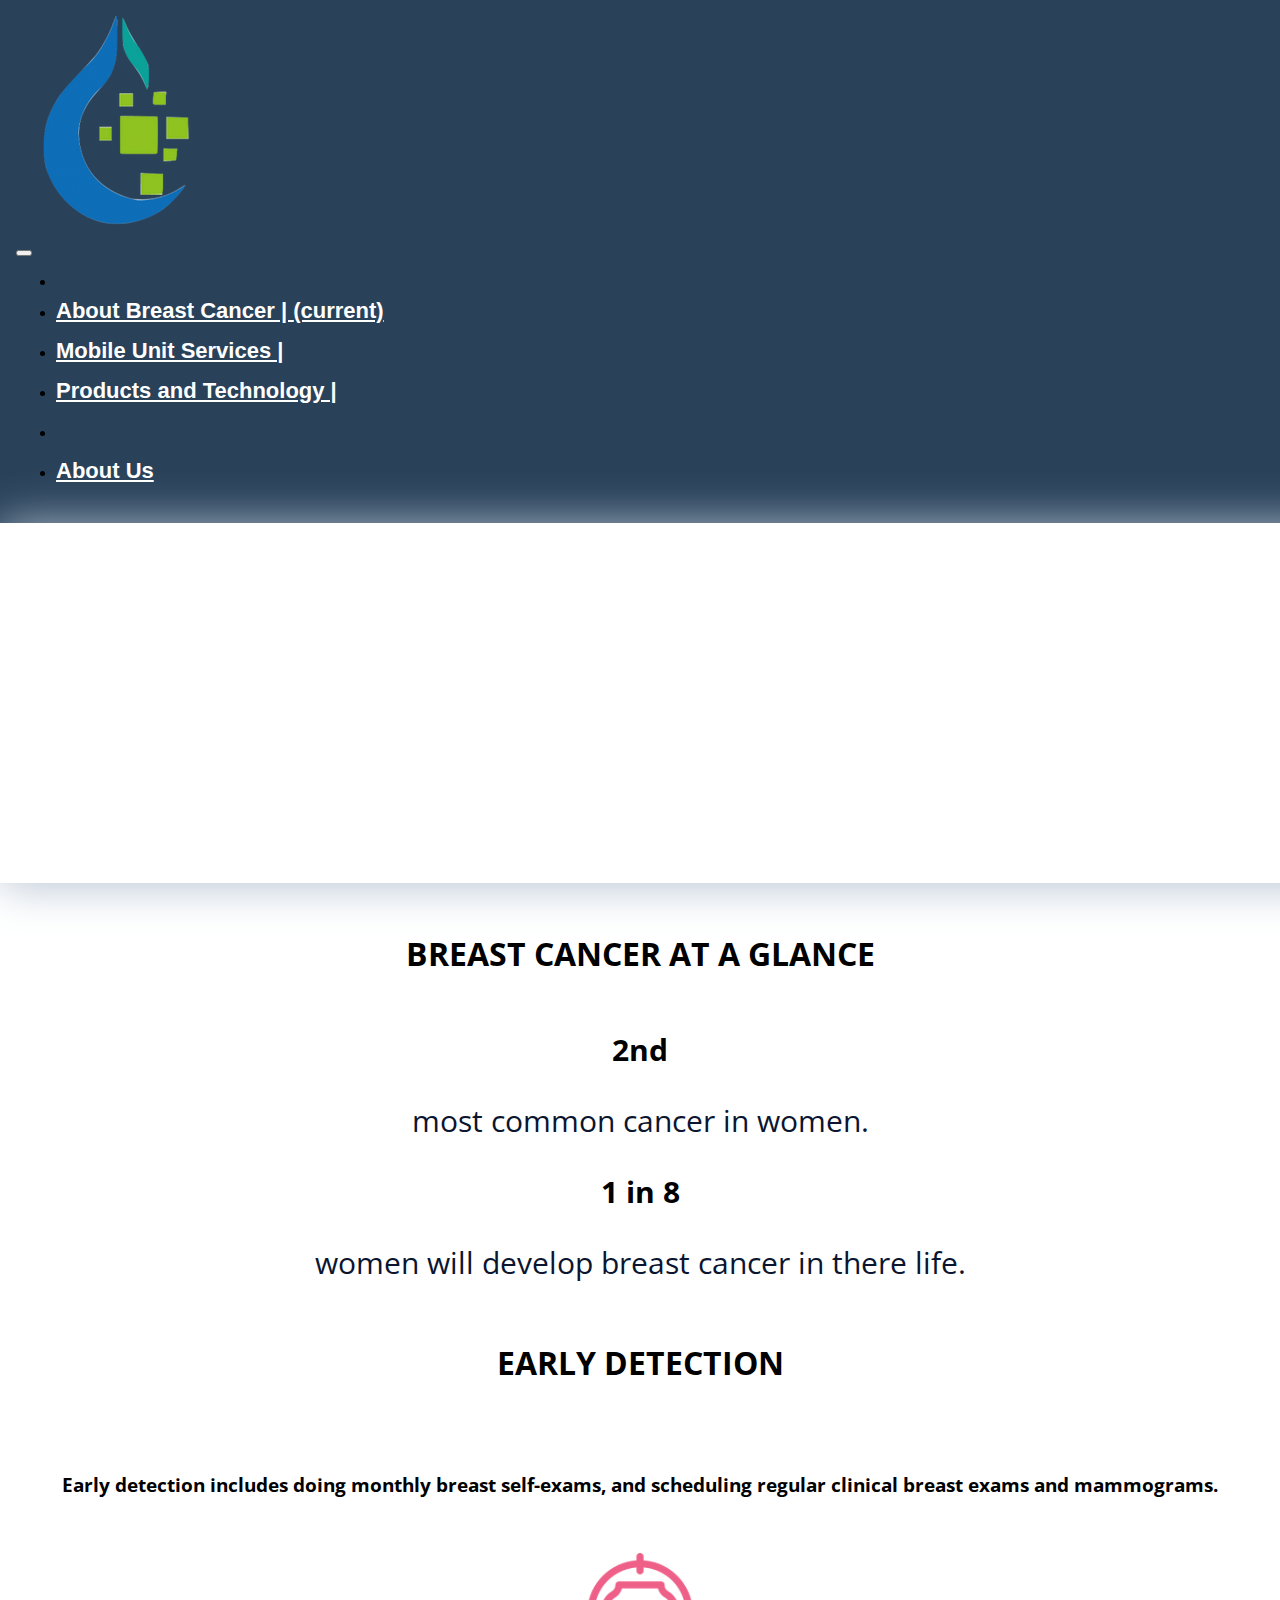
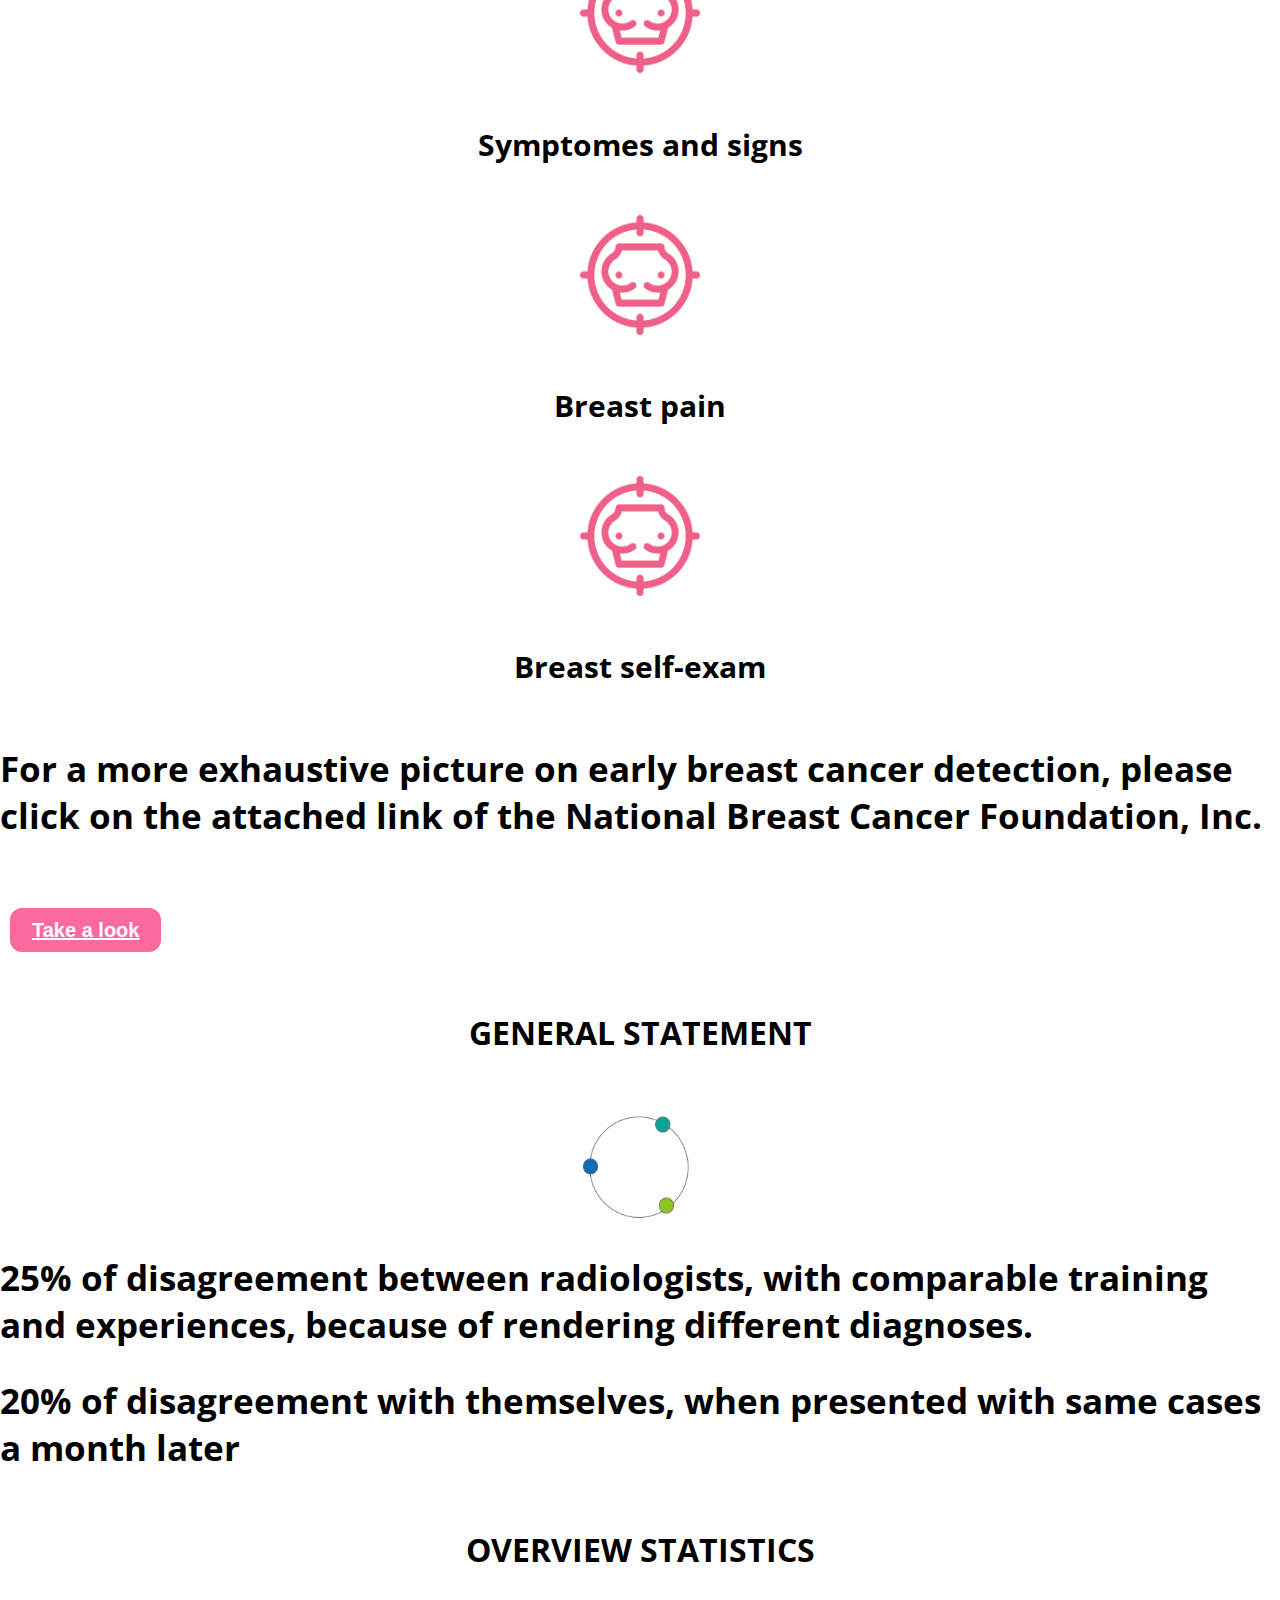
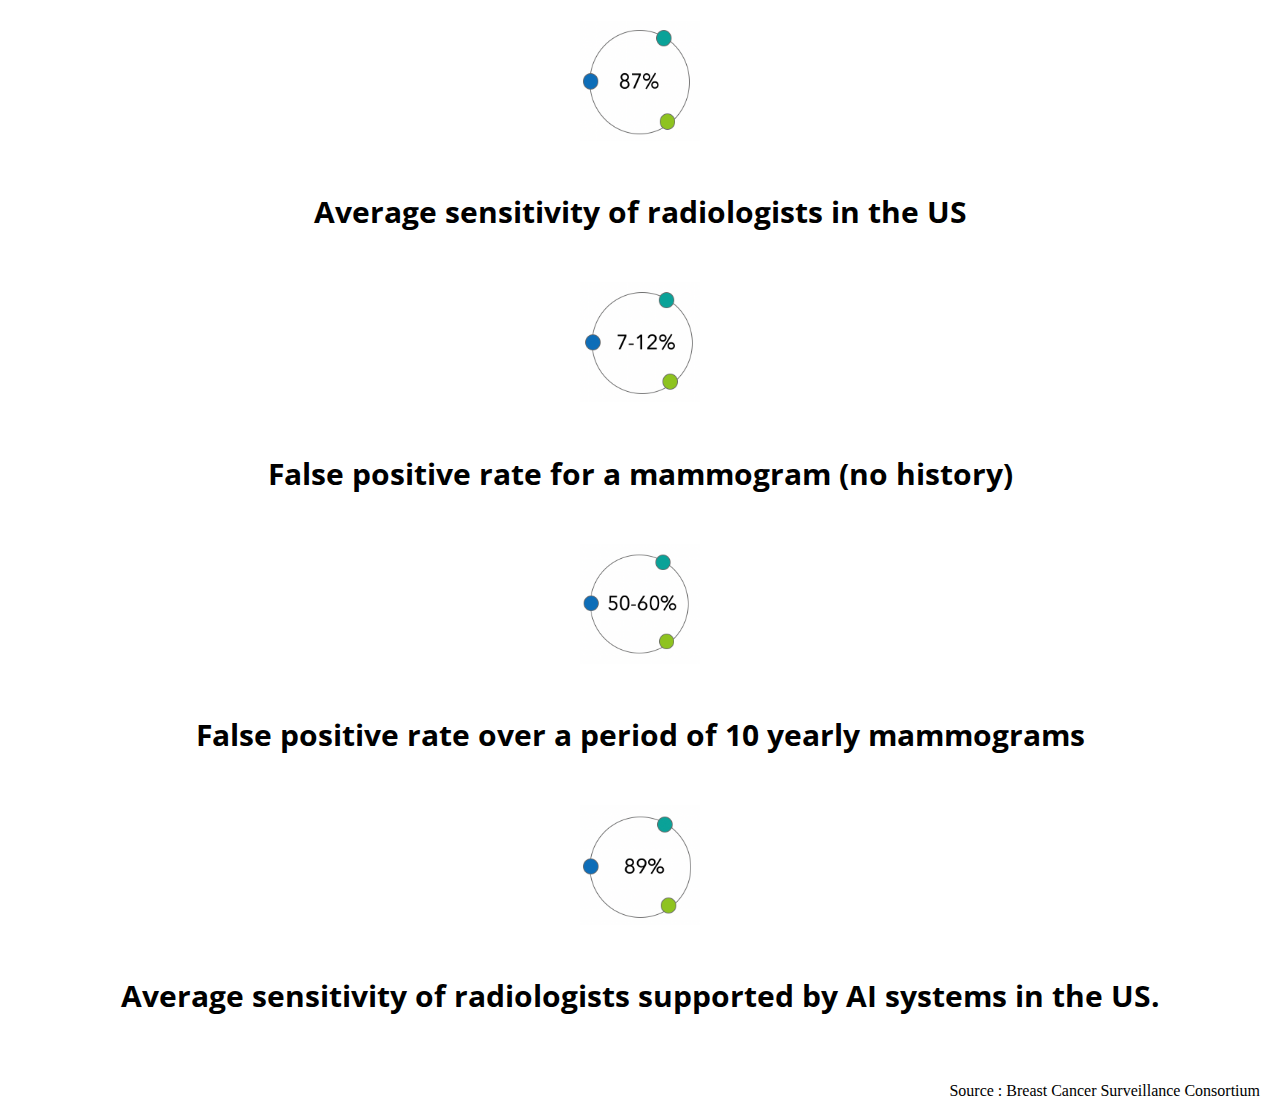
==== aboutBC.html @ bad0c31c "add all pages" ====
<!DOCTYPE html>
<html lang="en">

<head>
    <link rel="stylesheet" href="https://stackpath.bootstrapcdn.com/bootstrap/4.1.3/css/bootstrap.min.css"
        integrity="sha384-MCw98/SFnGE8fJT3GXwEOngsV7Zt27NXFoaoApmYm81iuXoPkFOJwJ8ERdknLPMO" crossorigin="anonymous">
    <link href="https://fonts.googleapis.com/css?family=Text+Me+One|Baloo+Bhai" rel="stylesheet">
    <link rel="stylesheet" href="assets/style.css">
    <link href="https://fonts.googleapis.com/css?family=Montserrat+Alternates|Saira+Stencil+One" rel="stylesheet">
    <link href="https://fonts.googleapis.com/css2?family=Open+Sans+Condensed:wght@300&display=swap" rel="stylesheet">
    <script src="https://ajax.googleapis.com/ajax/libs/jquery/3.3.1/jquery.min.js"></script>
</head>

<body>
    <!-- first page div -->
    <div id="fisrtpage">
        <nav class="navbar navbar-expand-lg navbar-light">
            <a class="navbar-brand" href="index.html">
                <div class="logo-image">
                    <img src="assets/cropped-drlotusai-transparent-final-1.png" class="img-fluid">
                </div>
            </a>
            <button class="navbar-toggler" type="button" data-toggle="collapse" data-target="#navbarNav"
                aria-controls="navbarNav" aria-expanded="false" aria-label="Toggle navigation">
                <span class="navbar-toggler-icon"></span>
            </button>
            <div class="collapse navbar-collapse" id="navbarNav">

                <ul class="navbar-nav">
                    <li class="nav-item active">
                        <!-- <a class="nav-link" href="#">Boston Meditech Group
                            </a> -->
                    </li>

                    <li class="nav-item active">
                        <a class="nav-link" href="#">About Breast Cancer |
                            <span class="sr-only">(current)</span>
                        </a>
                    </li>
                    <li class="nav-item">
                        <a class="nav-link" href="mobileUnit.html">Mobile Unit Services |</a>
                    </li>
                    <li class="nav-item">
                        <a class="nav-link" href="ProductTech.html">Products and Technology |</a>
                    </li>
                    <li class="nav-item">
                        <a class="nav-link disabled" href="#"></a>
                    </li>
                    <li class="nav-item">
                        <a class="nav-link" href="#">About Us</a>
                    </li>

                </ul>
            </div>
        </nav>
        <!-- 
            <div class="jumbotron" style="background:url(assets/background.jpg)"> -->
        <!-- <div class="jumbotron aboutBC">

        </div> -->

        <div class="jumbotron jumbotron-fluid aboutBC">
            <div class="container">

            </div>
        </div>

        <div>
            <h1 class='glance'>BREAST CANCER AT A GLANCE</h1>



            <div class="row">
                <div class="col-sm-6">
                    <div class="card">
                        <div class="card-body">
                            <h2 class="card-title cardBC">2nd</h2>
                            <p class="card-text cardBC">most common cancer in women.

                            </p>

                        </div>
                    </div>
                </div>
                <div class="col-sm-6">
                    <div class="card">
                        <div class="card-body">
                            <h2 class="card-title cardBC">1 in 8</h2>
                            <p class="card-text cardBC">women will develop breast cancer in there life.
                            </p>

                        </div>
                    </div>
                </div>
            </div>


        </div>



    </div>
    </div>
    <!-- first page div -->


    <!-- second page div -->
    <div>

        <h1 class='glance'>EARLY DETECTION</h1>
        <h3 class='glance'>Early detection includes doing monthly breast self-exams, and scheduling regular clinical
            breast exams and mammograms.</h3>

        <div class="row">
            <div class="col-sm-4">
                <div class="card">
                    <img src="assets/breast-cancer.png" class="card-img-top" alt="...">
                    <div class="card-body">
                        <h5 class="card-title cardBC">Symptomes and signs</h5>
                    </div>
                </div>
            </div>
            <div class="col-sm-4">
                <div class="card">
                    <img src="assets/breast-cancer.png" class="card-img-top" alt="...">
                    <div class="card-body">
                        <h5 class="card-title cardBC">Breast pain</h5>
                    </div>
                </div>
            </div>
            <div class="col-sm-4">
                <div class="card">
                    <img src="assets/breast-cancer.png" class="card-img-top" alt="...">
                    <div class="card-body">
                        <h5 class="card-title cardBC">Breast self-exam</h5>
                    </div>
                </div>
            </div>
        </div>
    </div>


    <div class="row">
        <div class="col-sm-8">
            <div class="card">

                <div class="card-body">
                    <h5 class="card-title bigger">For a more exhaustive picture on early breast cancer detection,
                        please
                        click on the attached link of the National Breast Cancer Foundation, Inc. </h5>
                </div>
            </div>
        </div>
        <div class="col-sm-4">
            <div class="card">

                <div class="card-body">
                    <a href="https://www.nationalbreastcancer.org/" class="btn btn-primary btn2">Take a look</a>
                </div>
            </div>
        </div>
    </div>

    <!-- third page -->
    <h1 class='glance'>GENERAL STATEMENT</h1>
    <div class="row">
        <div class="col-sm-2">
            <div class="card">
                <img src="assets/circle.png" class="card-img-top" alt="...">

                <!-- <div class="card-body">

                </div> -->
            </div>
        </div>
        <div class="col-sm-10">
            <div class="card">

                <div class="card-body">
                    <h2 class="bigger">25% of disagreement between radiologists, with comparable training and
                        experiences, because of
                        rendering different diagnoses.

                    </h2>

                    <h2 class="bigger">20% of disagreement with themselves, when presented with same cases a month
                        later

                    </h2>
                </div>
            </div>
        </div>
    </div>

    <h1 class='glance'>OVERVIEW STATISTICS</h1>
    <div class="row">
        <div class="col-sm-3">
            <div class="card">
                <img src="assets/87.png" class="card-img-top" alt="...">
                <div class="card-body">
                    <h5 class="card-title cardBC">Average sensitivity of radiologists in the US</h5>
                </div>
            </div>
        </div>
        <div class="col-sm-3">
            <div class="card">
                <img src="assets/7.png" class="card-img-top" alt="...">
                <div class="card-body">
                    <h5 class="card-title cardBC">False positive rate for a mammogram (no history)</h5>
                </div>
            </div>
        </div>
        <div class="col-sm-3">
            <div class="card">
                <img src="assets/50.png" class="card-img-top" alt="...">
                <div class="card-body">
                    <h5 class="card-title cardBC">False positive rate over a period of 10 yearly mammograms
                    </h5>
                </div>
            </div>
        </div>
        <div class="col-sm-3">
            <div class="card">
                <img src="assets/89.png" class="card-img-top" alt="...">
                <div class="card-body">
                    <h5 class="card-title cardBC">Average sensitivity of radiologists supported by AI systems in the US.
                    </h5>
                </div>
            </div>
        </div>
    </div>
    <p class="source">Source : Breast Cancer Surveillance Consortium </p>

    </div>


</body>

</html>
---- assets/style.css ----
body .navbar {
	padding: 16px;
	/* how to change background color */
	background-color:#29425a;
	
    border-color:#29425a;
}
.nav-link {
	color:white !important;
	font-size: 25px;
	font-family: 'Text Me One';
	font: bold 22px/40px Arial, sans-serif;
}



.logo-image{
	 height:100%;
	 width:100%;
	 margin-right:-150px;

}

.jumbotron {
	background-image: url("../assets/background.jpg");
	/*  */
	background-position: 40% 50%;
  position: relative;
  -webkit-box-shadow: 0 2px 44px 0 #b4c1d1;
  box-shadow: 0 2px 44px 0 #b4c1d1;



	background-size: contain;
	-webkit-background-size: 100% 100%;
    -moz-background-size: 100% 100%;
    -o-background-size: 100% 100%;
    background-size: 100% 100%;

	color: white;
	width: 100%;
	height: 90%;
	padding-left: 8%;
	padding-top: 25%;
	margin: 0;
}

.aboutBC {
	background-image: url("../assets/mammo.jpeg");
	/*  */
	background-position: 40% 50%;
  position: relative;
  -webkit-box-shadow: 0 2px 44px 0 #b4c1d1;
  box-shadow: 0 2px 44px 0 #b4c1d1;



	background-size: contain;
	-webkit-background-size: 100% 100%;
    -moz-background-size: 100% 100%;
    -o-background-size: 100% 100%;
    background-size: 100% 100%;

	color: white;
	width: 100%;
	height: 90%;
	padding-left: 8%;
	padding-top: 25%;
	margin: 0;
}

.jumbotron .display-4 {
	font-size: 40px;
}



.btn {
	display: inline-block;
	position: relative;
	margin: 10px;
	padding: 0 20px;
	font: bold 20px/40px Arial, sans-serif;
	border: 2px solid #d89e9a;
	border-radius: 12px;
	background-color: transparent;
	color: #d89e9a;
}

.btn2 {
	display: inline-block;
	position: relative;
	margin: 10px;
	padding: 0 20px;
	font: bold 20px/40px Arial, sans-serif;
	border: 2px solid #fa6a9f;
	border-radius: 12px;
	background-color: #fa6a9f;
	color: white;
}

.display-4 {
	font-size: 50px;
	
}

.display-5 {
	font-size: 30px;
	
}

.secondpic {
	height: 80%;
	width: 44%;
	padding-top: 10%;
	padding-left: 10%;
}

#secondpage {
	display: block;
	/* overflow: hidden; */
	background-color: whitesmoke;
	height: 100%;
	width: 100%;
	color: #666666;
}

#about {
	padding-top: 170px;
	text-align: center;
}

#abouthead {
	/* font-family: 'Saira Stencil One', cursive; */
	font-family: 'Open Sans Condensed', sans-serif;
	font-size: 50px;
}

#allp {
	/* font-family: 'Montserrat Alternates', sans-serif; */
	font-weight: 900;
	font-family: 'Open Sans Condensed', sans-serif;
	font-size: 25px;
}

#thirdpage {
	display: block;
	/* overflow: hidden; */
	background-color: white;
	height: 100%;
	width: 100%;
	color: #d89e9a;
	padding-left: 10%;
}

.contactinfo {
	padding-top: 7%;
}

#basiccontact {
	color: grey;
	padding: 10px;
}

.contactbtn {
	color: white;
	background-color: #d89e9a;
}

.container {
	padding: 20px;
}

.thirdpic {
	height: 100%;
	width: 100%;
	/* position:fixed; */
}

#fifthpage {
	/* display:block; */
	/* overflow: hidden; */
	background-color: white;
	height: 100%;
	width: 100%;
	/* padding:10%; */
	color: #030832;
	text-align: center;
	padding-left: 10%;
}
.card-text {
	color: #0b1530;
	font-size: 20px;

	font-family: 'Open Sans Condensed', sans-serif;

}

.project1 {
	height: 80%;
	width: 44%;
	padding-top: 10%;
	padding-left: 10%;
}

#sixth {
	display: block;
	/* overflow: hidden; */
	background-color: #d89e9a;
	height: 100%;
	width: 100%;
	color: white;
}

#seventh {
	display: block;
	/* overflow: hidden; */
	background-color: white;
	height: 100%;
	width: 100%;
	color: #d89e9a;
}
.project2 {
	height: 80%;
	width: 44%;
	padding-top: 10%;
	padding-left: 10%;
}

#eighth {
	display: block;
	/* overflow: hidden; */
	background-color: #d89e9a;
	height: 100%;
	width: 100%;
	color: white;
	/* text-align:left; */
}
.project3 {
	height: 80%;
	width: 44%;
	padding-top: 10%;
	padding-left: 10%;
}

/* img{
  border-radius: 50%;
} */

.eye {
	height: 50px;
	width: 50px;
	padding: 0;
}

#fourth {
	display: block;
	/* overflow: hidden; */
	background-color: #d89e9a;
	height: 100%;
	width: 100%;

	/* text-align:left; */
}

.eyegif {
	margin-left: 40%;
	margin-top: 10%;
}

.ultra {
	height: 150px;
	width: 190px;
	margin-left: -100px;
}

.edc {
	height: 150px;
	width: 230px;
}

.ezoo {
	height: 150px;
	width: 200px;
}

.fest {
	margin: 50px;
}

#nineth {
	/* text-align:center; */
	/* position:absolute;  */
	top: 2em;
	left: 4em;
	font-family: 'Monsterrat';
	font-size: 7em;
	text-transform: uppercase;
	width: auto;
	line-height: .9em;
	border: 5px solid black;
	padding: .2em;
}

@media (min-width: 400px) {
	.col-lg-4 {
		width: 25%;
	}
}
/* want it to be bigger when screen bigger */
/* 
@media(min-width:800px){
  
  .col-lg-4{
    width:40%;
  }

} */

body {
	margin: 0;
	/* padding: 0; */
}
canvas {
	display: block;
	vertical-align: bottom;
}
/* ---- particles.js container ---- */

#particles-js {
	position: absolute;
	bottom: 0;
	top: 0;
	right: 0;
	left: 0;
	width: 100%;
	height: 100%;
	background-color: transparent;
	background-image: url("");
	background-repeat: no-repeat;
	background-size: cover;
	background-position: 50% 50%;
}

/* ---- stats.js ---- */

.count-particles {
	background: #000022;
	position: absolute;
	top: 48px;
	left: 0;
	width: 80px;
	color: #13e8e9;
	font-size: .8em;
	text-align: left;
	text-indent: 4px;
	line-height: 14px;
	padding-bottom: 2px;
	font-family: Helvetica, Arial, sans-serif;
	font-weight: bold;
}

.js-count-particles {
	font-size: 1.1em;
}

#stats,
.count-particles {
	-webkit-user-select: none;
}

#stats {
	border-radius: 3px 3px 0 0;
	overflow: hidden;
}

.count-particles {
	border-radius: 0 0 3px 3px;
}



/* aboutBC page */
.card{
	border:none;
}

.glance{
		height: 100px;
		line-height: 100px;
		text-align: center;
		/* border: 2px dashed #f69c55; */
		
	font-family: 'Open Sans Condensed', sans-serif;
}

.card-img-top{
	width:120px;
	height:120px;
	display: block;
	margin-left: auto;
	margin-right: auto;
}

.cardBC {
	text-align: center;
	font-family: 'Open Sans Condensed', sans-serif;
	font-size: 30px;
}

.bigger {
	font-family: 'Open Sans Condensed', sans-serif;
	font-size: 35px;
}

.source {
	float:right;
	margin-right:20px;
}

.join {
	font-family: 'Open Sans Condensed', sans-serif;
	font-size: 25px;
	margin-left:30px;
}

.involved {
	float:right;
	margin-right:20px;
}




/* mobileUnit page */
.mobileUnit {
	background-image: url("../assets/Video-Marketing.jpg");
	/*  */
	background-position: 40% 50%;
  position: relative;
  -webkit-box-shadow: 0 2px 44px 0 #b4c1d1;
  box-shadow: 0 2px 44px 0 #b4c1d1;



	background-size: contain;
	-webkit-background-size: 100% 100%;
    -moz-background-size: 100% 100%;
    -o-background-size: 100% 100%;
    background-size: 100% 100%;

	color: white;
	width: 100%;
	height: 90%;
	padding-left: 8%;
	padding-top: 25%;
	margin: 0;
}

.experience{
	height: 100px;
	line-height: 100px;
	text-align: center;
	/* border: 2px dashed #f69c55; */
	
font-family: 'Open Sans Condensed', sans-serif;
}
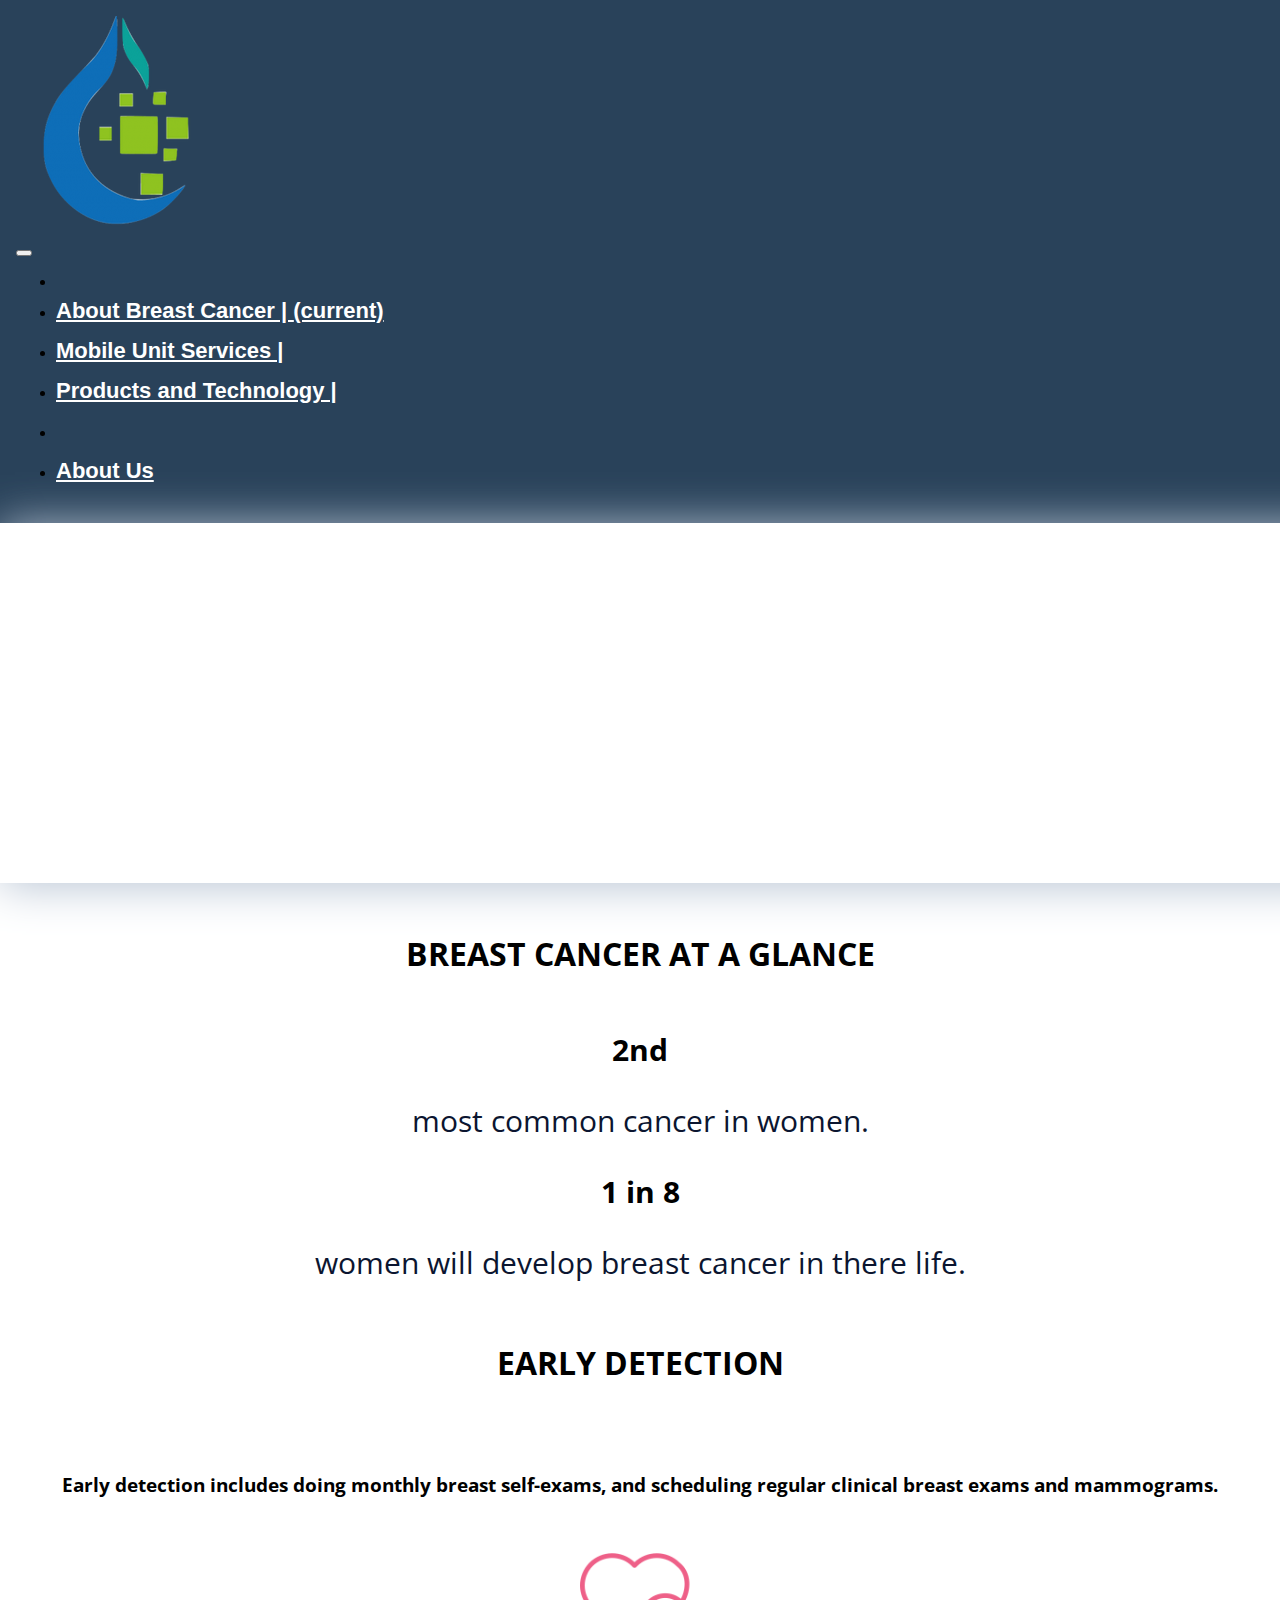
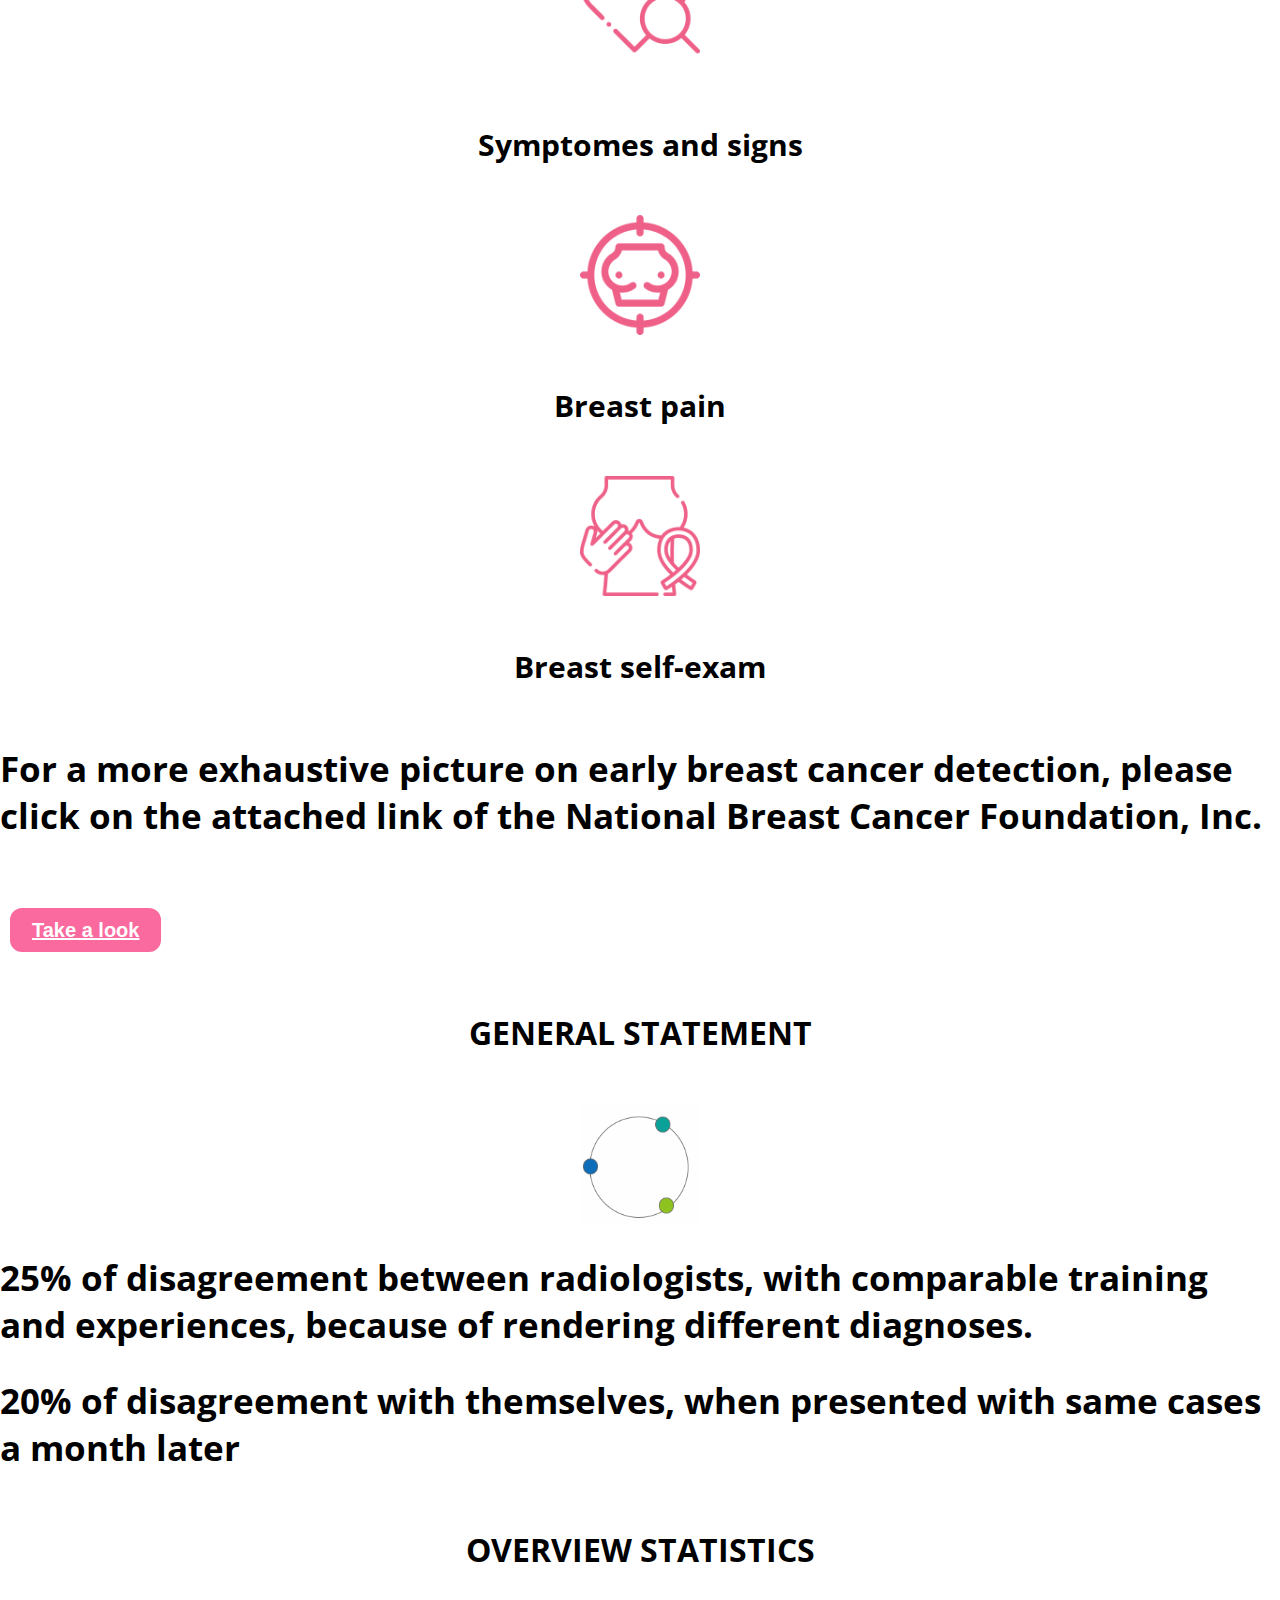
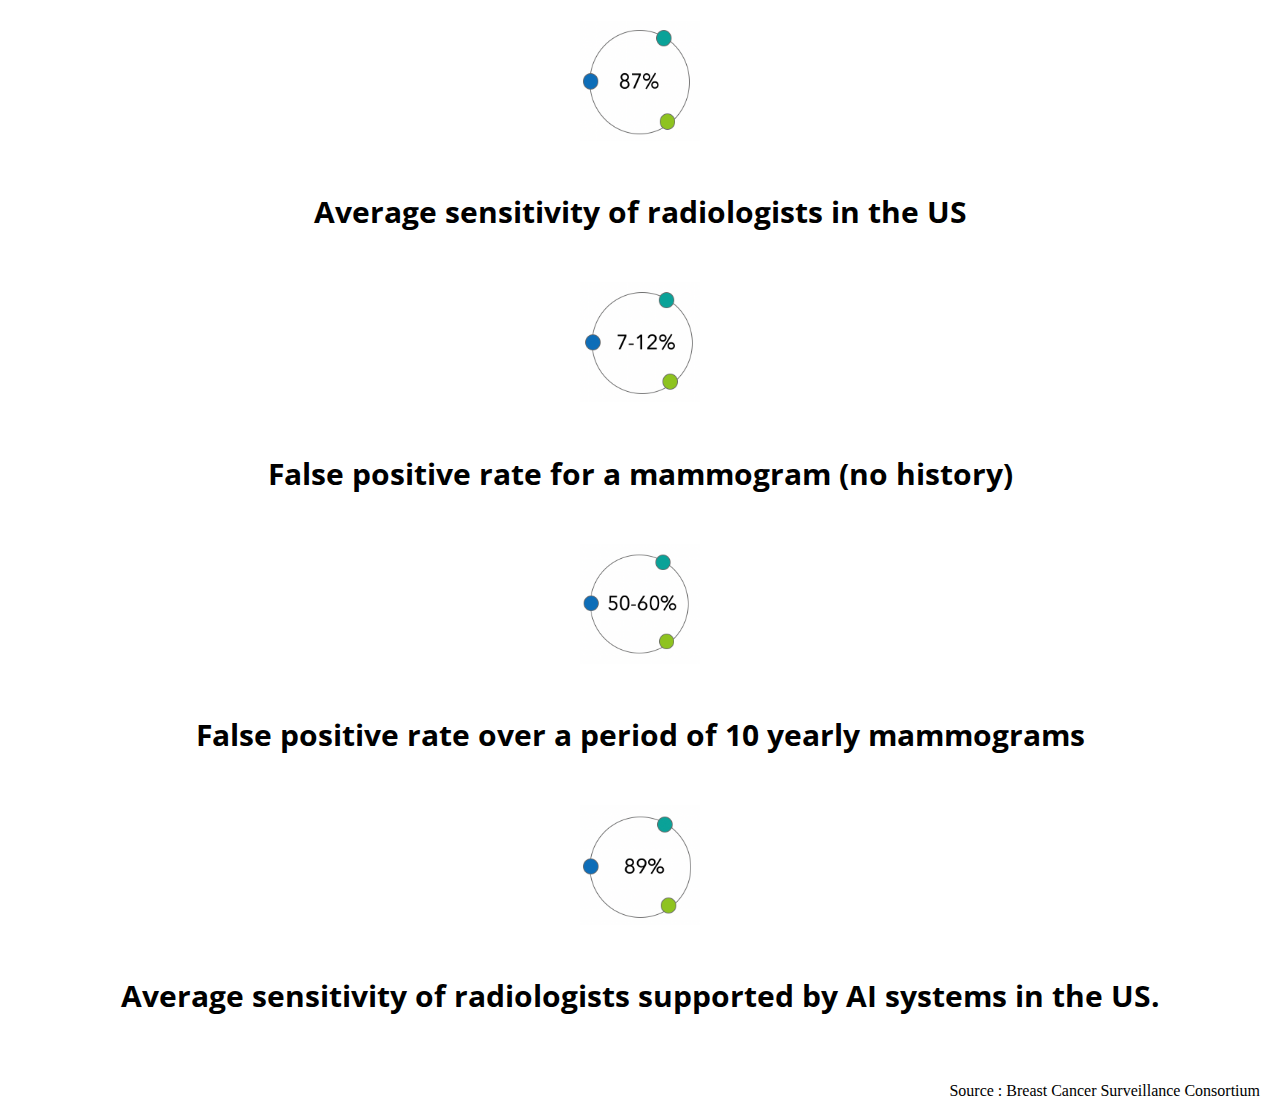
==== commit 20c08860: "add footer" ====
--- a/aboutBC.html
+++ b/aboutBC.html
@@ -114,7 +114,7 @@
         <div class="row">
             <div class="col-sm-4">
                 <div class="card">
-                    <img src="assets/breast-cancer.png" class="card-img-top" alt="...">
+                    <img src="assets/check-up.png" class="card-img-top" alt="...">
                     <div class="card-body">
                         <h5 class="card-title cardBC">Symptomes and signs</h5>
                     </div>
@@ -130,7 +130,7 @@
             </div>
             <div class="col-sm-4">
                 <div class="card">
-                    <img src="assets/breast-cancer.png" class="card-img-top" alt="...">
+                    <img src="assets/self-examination.png" class="card-img-top" alt="...">
                     <div class="card-body">
                         <h5 class="card-title cardBC">Breast self-exam</h5>
                     </div>
--- a/assets/style.css
+++ b/assets/style.css
@@ -378,6 +378,20 @@
 	border-radius: 0 0 3px 3px;
 }
 
+.footer1{
+	background-color: #e9b8b9;
+
+	padding:90px;
+
+}
+
+.footer2 {
+	background-color:	#344c63;
+color:white;
+
+}
+.footer2 a { color: #ffffff; }
+
 
 
 /* aboutBC page */
@@ -465,3 +479,9 @@
 	
 font-family: 'Open Sans Condensed', sans-serif;
 }
+
+.noimage{
+	height:50%;
+	width:50%;
+}
+
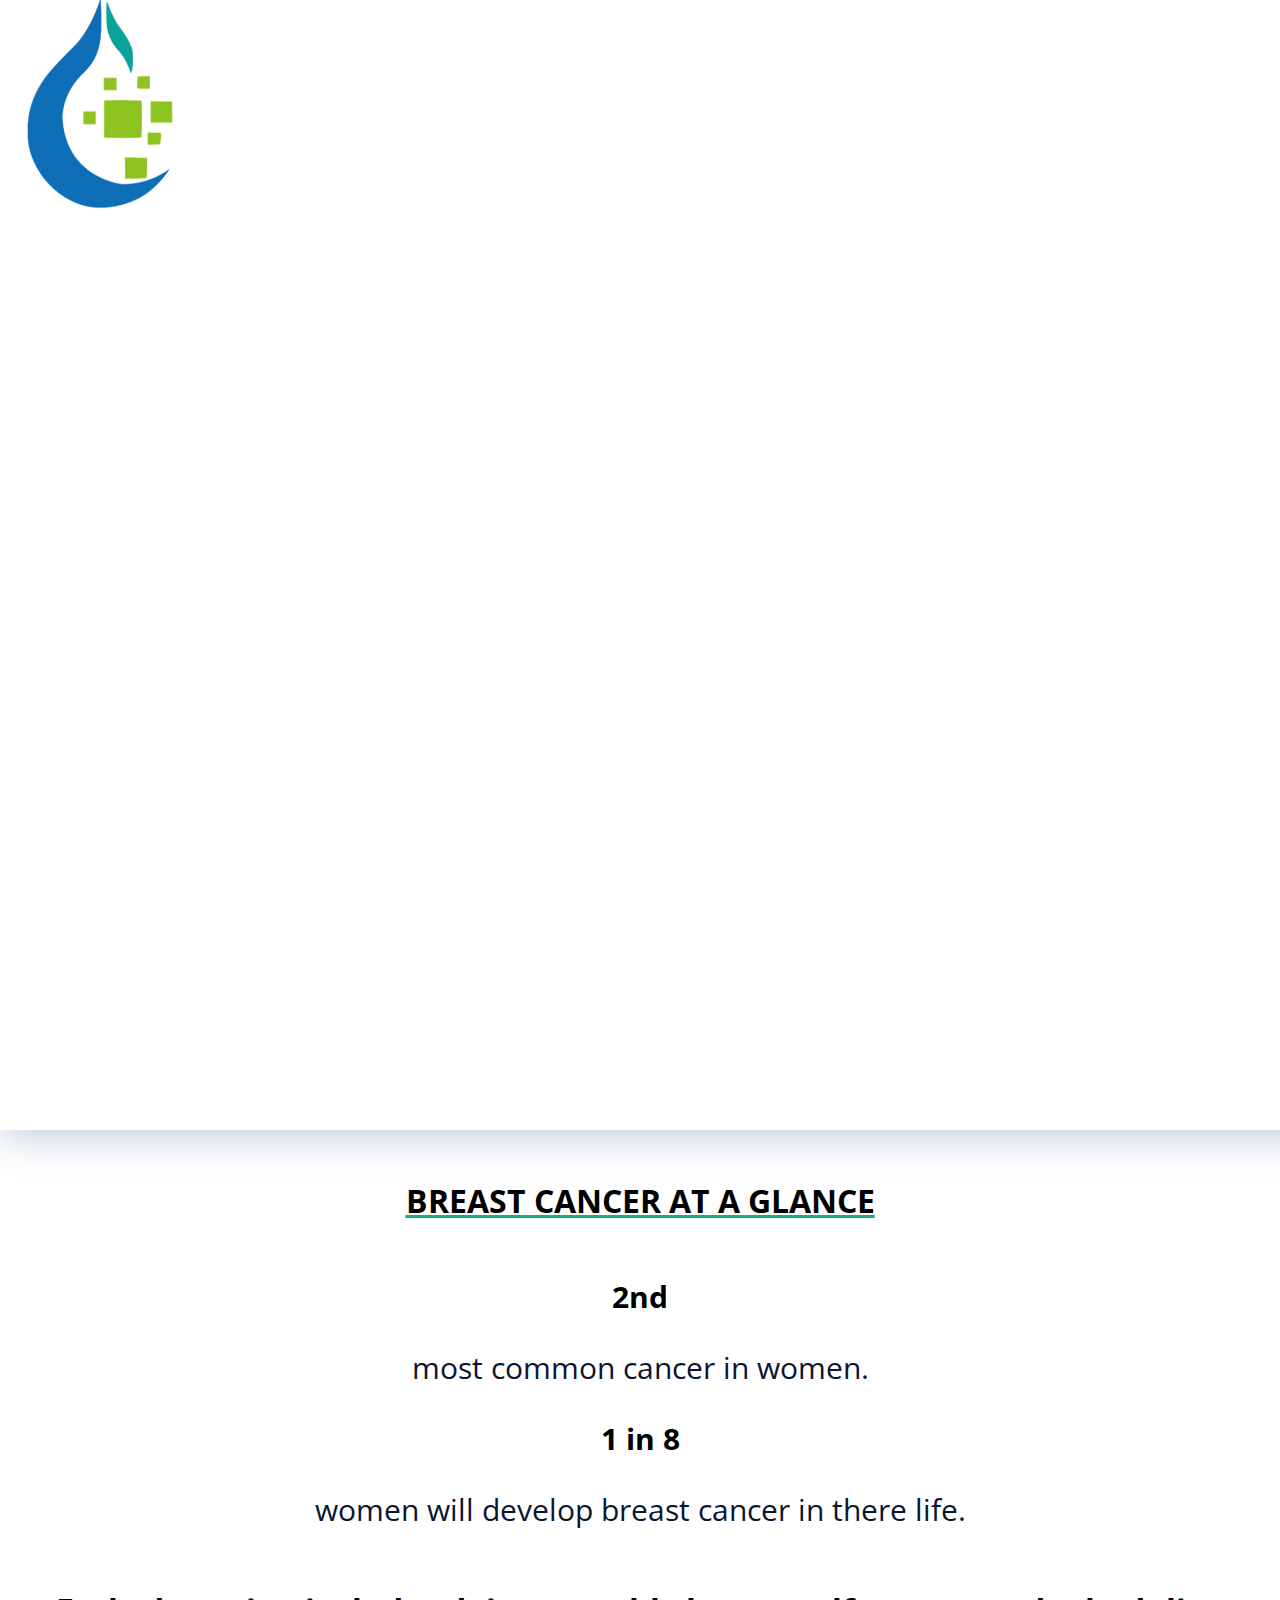
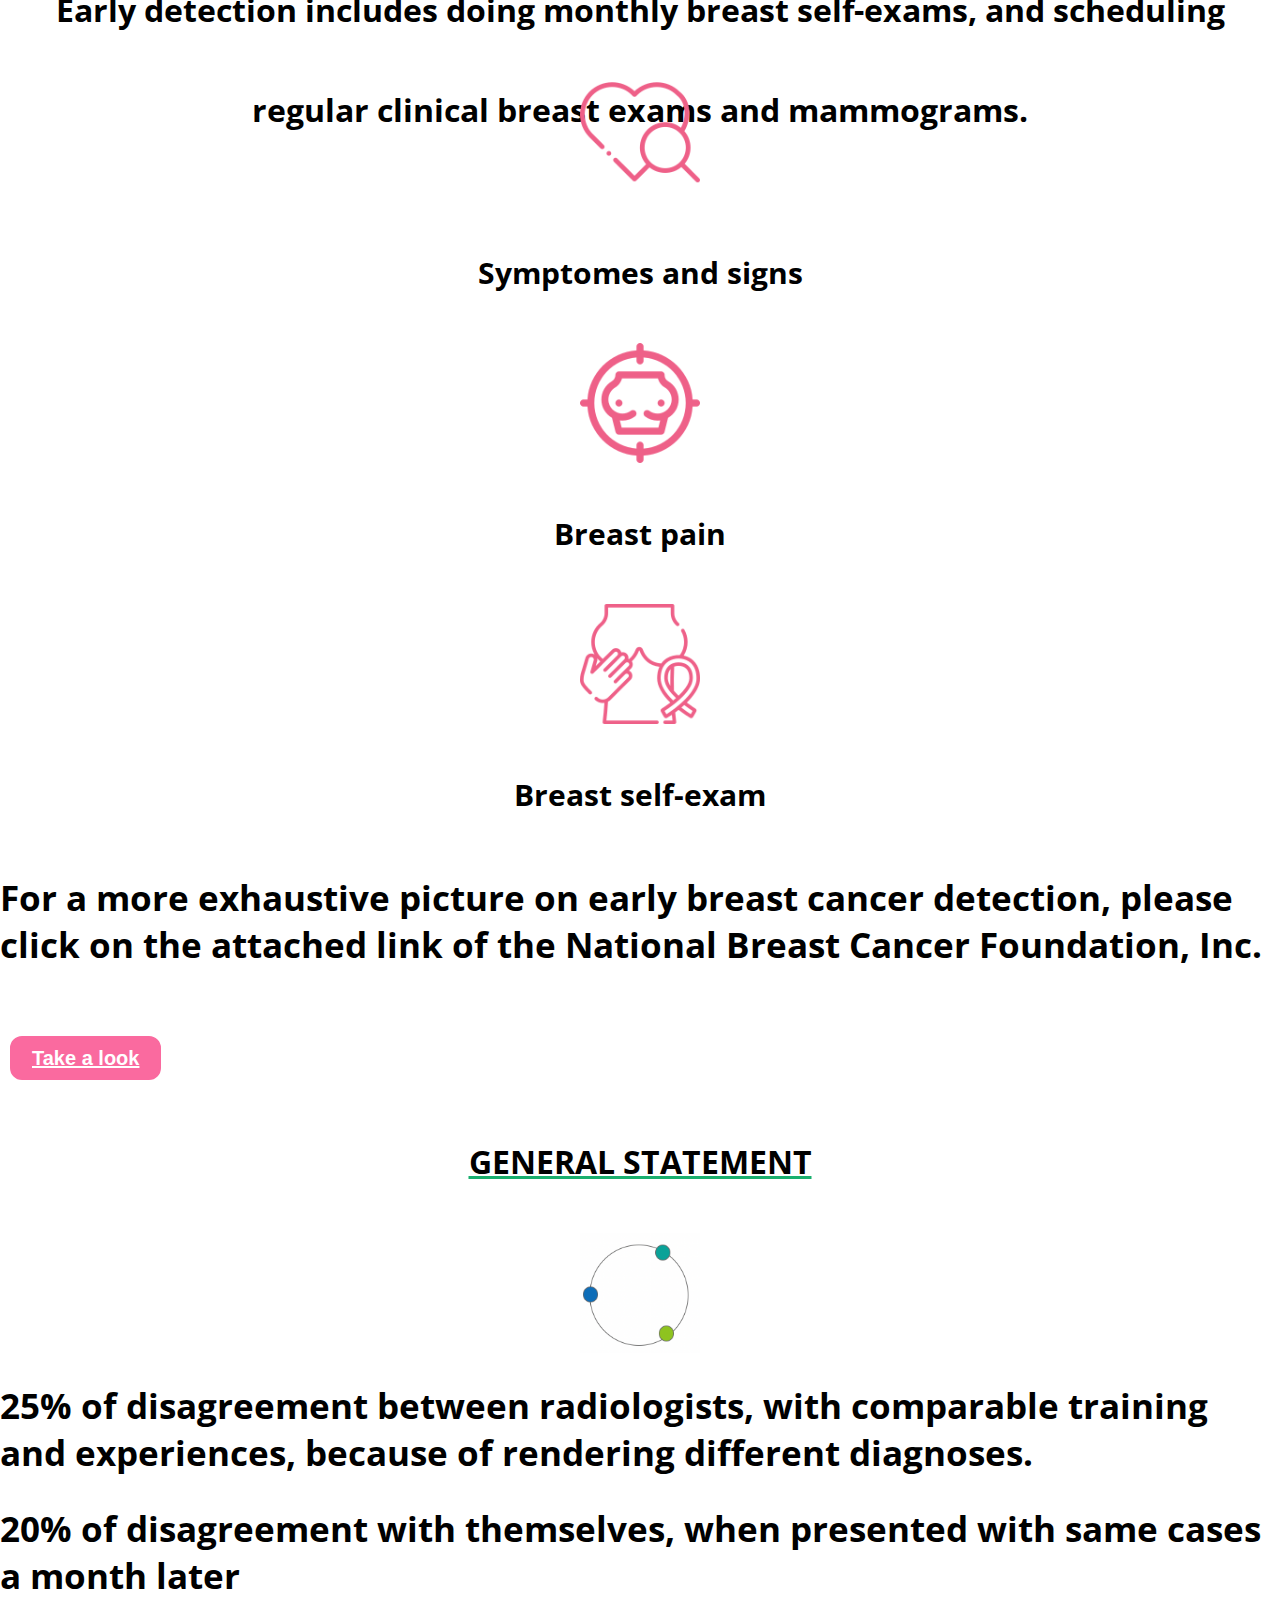
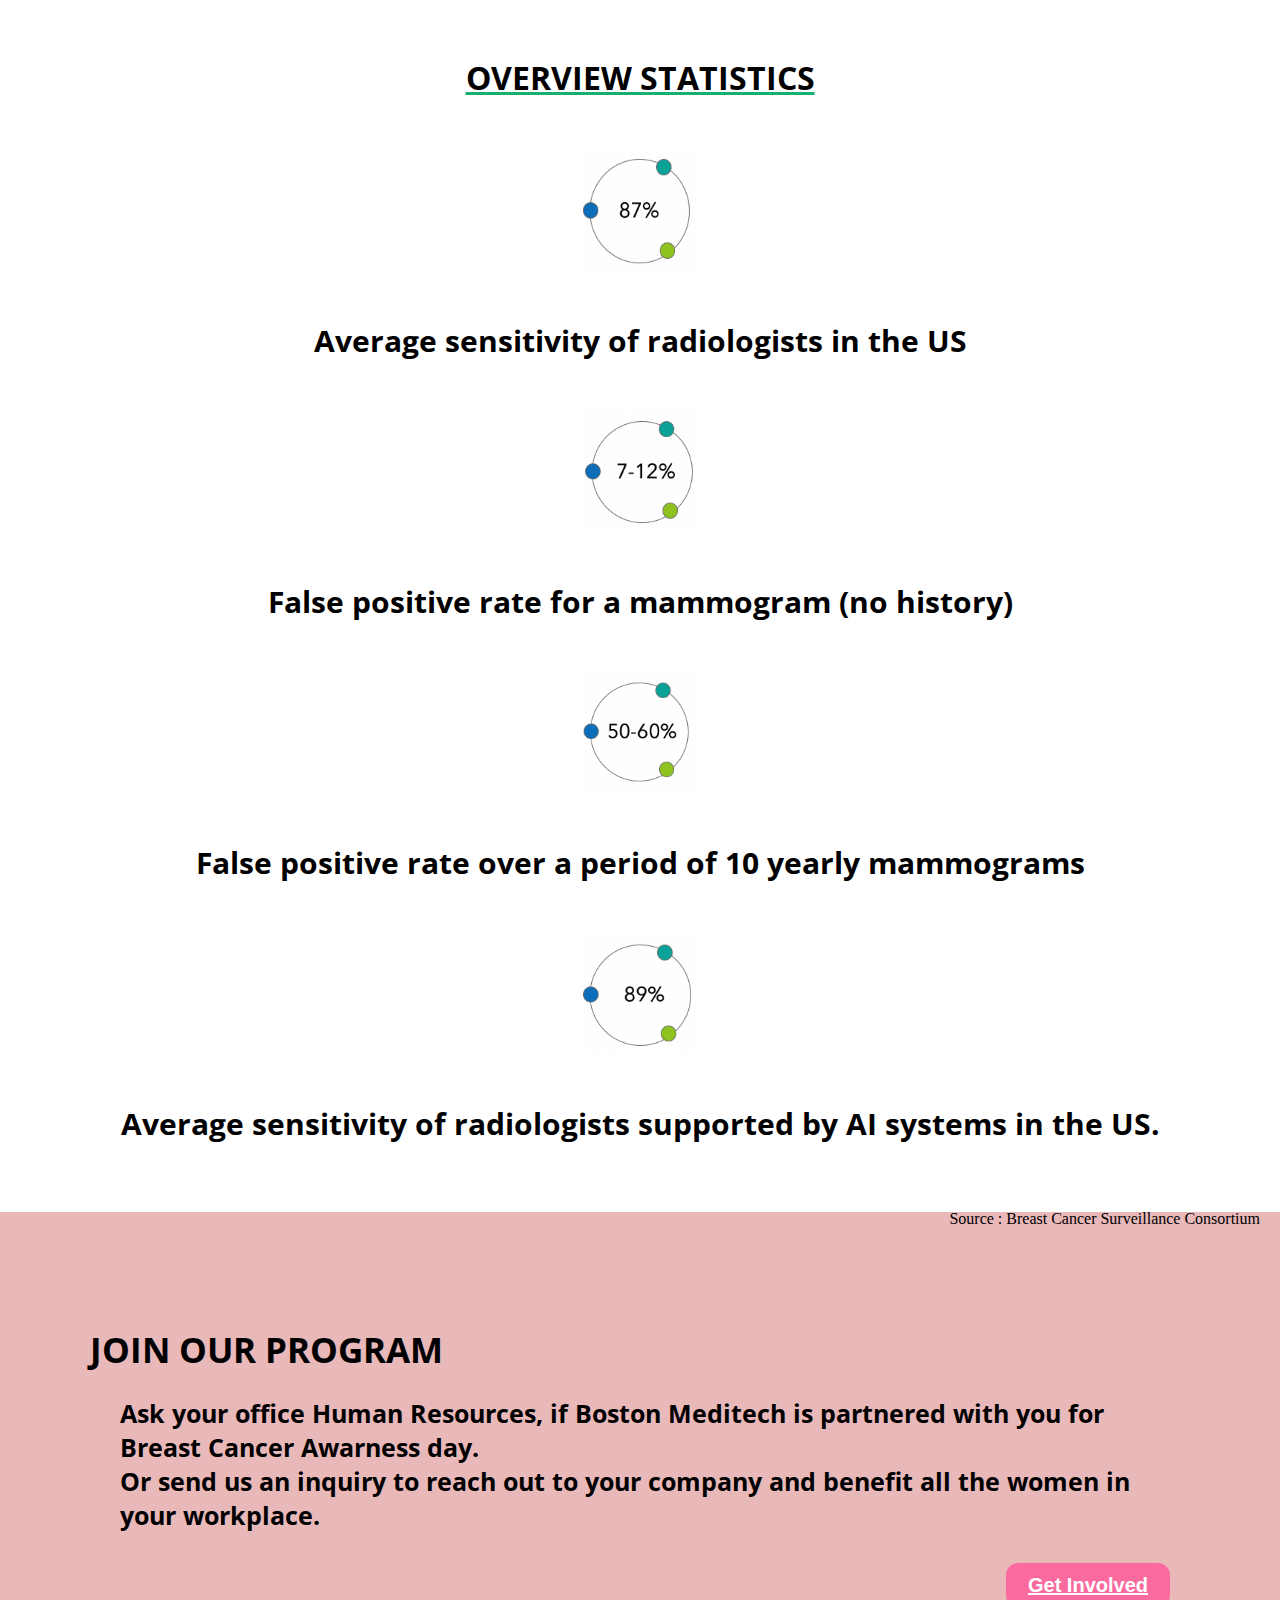
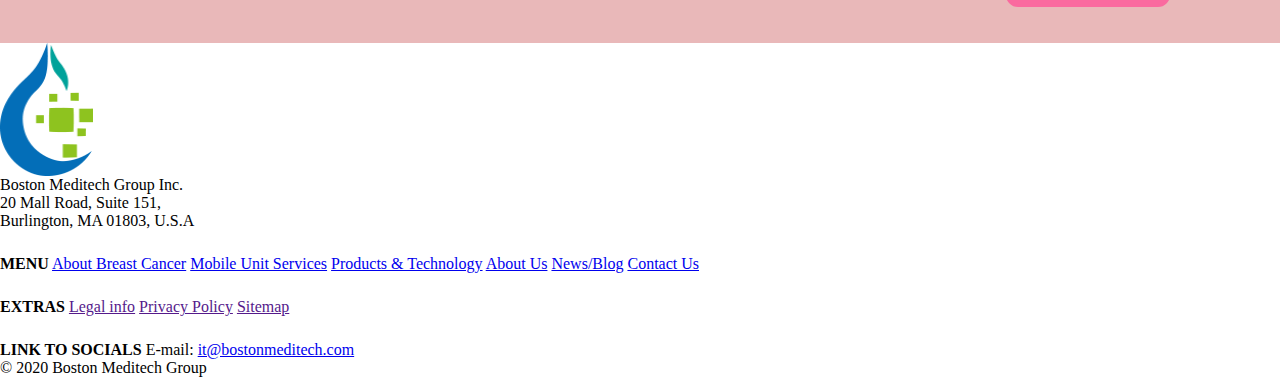
==== commit 6d476af3: "updated version" ====
--- a/aboutBC.html
+++ b/aboutBC.html
@@ -1,7 +1,9 @@
-<!DOCTYPE html>
-<html lang="en">
+<html>
 
 <head>
+    <meta charset="UTF-8">
+    <meta name="viewport" content="width=device-width, initial-scale=1.0">
+    <title>About Breast Cancer</title>
     <link rel="stylesheet" href="https://stackpath.bootstrapcdn.com/bootstrap/4.1.3/css/bootstrap.min.css"
         integrity="sha384-MCw98/SFnGE8fJT3GXwEOngsV7Zt27NXFoaoApmYm81iuXoPkFOJwJ8ERdknLPMO" crossorigin="anonymous">
     <link href="https://fonts.googleapis.com/css?family=Text+Me+One|Baloo+Bhai" rel="stylesheet">
@@ -14,50 +16,49 @@
 <body>
     <!-- first page div -->
     <div id="fisrtpage">
-        <nav class="navbar navbar-expand-lg navbar-light">
-            <a class="navbar-brand" href="index.html">
-                <div class="logo-image">
-                    <img src="assets/cropped-drlotusai-transparent-final-1.png" class="img-fluid">
-                </div>
-            </a>
-            <button class="navbar-toggler" type="button" data-toggle="collapse" data-target="#navbarNav"
-                aria-controls="navbarNav" aria-expanded="false" aria-label="Toggle navigation">
-                <span class="navbar-toggler-icon"></span>
-            </button>
-            <div class="collapse navbar-collapse" id="navbarNav">
-
-                <ul class="navbar-nav">
-                    <li class="nav-item active">
-                        <!-- <a class="nav-link" href="#">Boston Meditech Group
-                            </a> -->
-                    </li>
-
-                    <li class="nav-item active">
-                        <a class="nav-link" href="#">About Breast Cancer |
-                            <span class="sr-only">(current)</span>
-                        </a>
-                    </li>
-                    <li class="nav-item">
-                        <a class="nav-link" href="mobileUnit.html">Mobile Unit Services |</a>
-                    </li>
-                    <li class="nav-item">
-                        <a class="nav-link" href="ProductTech.html">Products and Technology |</a>
-                    </li>
-                    <li class="nav-item">
-                        <a class="nav-link disabled" href="#"></a>
-                    </li>
-                    <li class="nav-item">
-                        <a class="nav-link" href="#">About Us</a>
-                    </li>
-
-                </ul>
-            </div>
-        </nav>
-        <!-- 
-            <div class="jumbotron" style="background:url(assets/background.jpg)"> -->
-        <!-- <div class="jumbotron aboutBC">
-
-        </div> -->
+        <div class="header" style="position:fixed;">
+            <div class="headerlogo">
+                <img src="assets/img/cropped-drlotusai-transparent-final-1.png" class="img-fluid">
+            </div>
+            <div class="tabs">
+                <a href="index.html" style="text-decoration: none">
+                    <div class="Tab">
+                        <div id="Home" style="margin-bottom: 2px; color: rgb(255,255,255);">Home</div>
+                    <div class="line" style="border-top: 2px solid rgba(0,0,0,0);"></div>
+                    </div>
+                </a>
+                <a href="aboutBC.html" style="text-decoration: none">
+                    <div class="Tab">
+                        <div id="AboutBC" style="margin-bottom: 2px; color: rgb(255,255,255);">About Breast Cancer</div>
+                    <div class="line" style="border-top: 2px solid rgba(0,0,0,0);"></div>
+                    </div>
+                </a>
+                <a href="mobileUnit.html" style="text-decoration: none">
+                    <div class="Tab">
+                        <div id="MobileUnit" style="margin-bottom: 2px; color: rgb(255,255,255);">Mobile Unit Services</div>
+                    <div class="line" style="border-top: 2px solid rgba(0,0,0,0);"></div>
+                    </div>
+                </a>
+                <a href="ProductTech.html" style="text-decoration: none">
+                    <div class="Tab">
+                        <div id="ProductTech" style="margin-bottom: 2px; color: rgb(255,255,255);">Products and Technology</div>
+                    <div class="line" style="border-top: 2px solid rgba(0,0,0,0);"></div>
+                    </div>
+                </a>
+                <a href="aboutUs.html" style="text-decoration: none">
+                    <div class="Tab">
+                        <div id="AboutUS" style="margin-bottom: 2px; color: rgb(255,255,255);">About Us</div>
+                    <div class="line" style="border-top: 2px solid rgba(0,0,0,0);"></div>
+                    </div>
+                </a>
+                <a href="#" style="text-decoration: none">
+                    <div class="Tab">
+                        <div id="ContactUS" style="margin-bottom: 2px; color: rgb(255,255,255);">Contact Us</div>
+                    <div class="line" style="border-top: 2px solid rgba(0,0,0,0);"></div>
+                    </div>
+                </a>
+            </div>
+        </div>
 
         <div class="jumbotron jumbotron-fluid aboutBC">
             <div class="container">
@@ -66,7 +67,7 @@
         </div>
 
         <div>
-            <h1 class='glance'>BREAST CANCER AT A GLANCE</h1>
+            <h1 class='glance' style="text-decoration: underline   #19af6e; ">BREAST CANCER AT A GLANCE</h1>
 
 
 
@@ -107,14 +108,13 @@
     <!-- second page div -->
     <div>
 
-        <h1 class='glance'>EARLY DETECTION</h1>
-        <h3 class='glance'>Early detection includes doing monthly breast self-exams, and scheduling regular clinical
+        <h1 class='glance'>Early detection includes doing monthly breast self-exams, and scheduling regular clinical
             breast exams and mammograms.</h3>
 
         <div class="row">
             <div class="col-sm-4">
                 <div class="card">
-                    <img src="assets/check-up.png" class="card-img-top" alt="...">
+                    <img src="assets/img/check-up.png" class="card-img-top" alt="...">
                     <div class="card-body">
                         <h5 class="card-title cardBC">Symptomes and signs</h5>
                     </div>
@@ -122,7 +122,7 @@
             </div>
             <div class="col-sm-4">
                 <div class="card">
-                    <img src="assets/breast-cancer.png" class="card-img-top" alt="...">
+                    <img src="assets/img/breast-cancer.png" class="card-img-top" alt="...">
                     <div class="card-body">
                         <h5 class="card-title cardBC">Breast pain</h5>
                     </div>
@@ -130,7 +130,7 @@
             </div>
             <div class="col-sm-4">
                 <div class="card">
-                    <img src="assets/self-examination.png" class="card-img-top" alt="...">
+                    <img src="assets/img/self-examination.png" class="card-img-top" alt="...">
                     <div class="card-body">
                         <h5 class="card-title cardBC">Breast self-exam</h5>
                     </div>
@@ -155,18 +155,18 @@
             <div class="card">
 
                 <div class="card-body">
-                    <a href="https://www.nationalbreastcancer.org/" class="btn btn-primary btn2">Take a look</a>
+                    <a href="https://www.nationalbreastcancer.org/about-breast-cancer/" class="btn btn-primary btn2">Take a look</a>
                 </div>
             </div>
         </div>
     </div>
 
     <!-- third page -->
-    <h1 class='glance'>GENERAL STATEMENT</h1>
+    <h1 class='glance' style="text-decoration: underline   #19af6e; ">GENERAL STATEMENT</h1>
     <div class="row">
         <div class="col-sm-2">
             <div class="card">
-                <img src="assets/circle.png" class="card-img-top" alt="...">
+                <img src="assets/img/circle.png" class="card-img-top" alt="...">
 
                 <!-- <div class="card-body">
 
@@ -192,11 +192,11 @@
         </div>
     </div>
 
-    <h1 class='glance'>OVERVIEW STATISTICS</h1>
+    <h1 class='glance' style="text-decoration: underline   #19af6e; ">OVERVIEW STATISTICS</h1>
     <div class="row">
         <div class="col-sm-3">
             <div class="card">
-                <img src="assets/87.png" class="card-img-top" alt="...">
+                <img src="assets/img/87.png" class="card-img-top" alt="...">
                 <div class="card-body">
                     <h5 class="card-title cardBC">Average sensitivity of radiologists in the US</h5>
                 </div>
@@ -204,7 +204,7 @@
         </div>
         <div class="col-sm-3">
             <div class="card">
-                <img src="assets/7.png" class="card-img-top" alt="...">
+                <img src="assets/img/7.png" class="card-img-top" alt="...">
                 <div class="card-body">
                     <h5 class="card-title cardBC">False positive rate for a mammogram (no history)</h5>
                 </div>
@@ -212,7 +212,7 @@
         </div>
         <div class="col-sm-3">
             <div class="card">
-                <img src="assets/50.png" class="card-img-top" alt="...">
+                <img src="assets/img/50.png" class="card-img-top" alt="...">
                 <div class="card-body">
                     <h5 class="card-title cardBC">False positive rate over a period of 10 yearly mammograms
                     </h5>
@@ -221,7 +221,7 @@
         </div>
         <div class="col-sm-3">
             <div class="card">
-                <img src="assets/89.png" class="card-img-top" alt="...">
+                <img src="assets/img/89.png" class="card-img-top" alt="...">
                 <div class="card-body">
                     <h5 class="card-title cardBC">Average sensitivity of radiologists supported by AI systems in the US.
                     </h5>
@@ -232,7 +232,44 @@
     <p class="source">Source : Breast Cancer Surveillance Consortium </p>
 
     </div>
-
+    <br>
+    <div class="footers">
+        <div class="footer1">
+            <h1 class='bigger'>JOIN OUR PROGRAM</h1>
+            <h2 class='join'>Ask your office Human Resources, if Boston Meditech is partnered with you for Breast
+                Cancer Awarness day.
+                <br> Or send us an inquiry to reach out to your company and benefit all the women in your
+                workplace.
+            </h2>
+            <a href="#" class="btn_join btn-primary btn2 involved">Get Involved</a>
+        </div>
+    <div class=footer>
+        <div class=footer-ctx>
+            <div class="footer-col footer-col-text" style=width:272px>
+                <img width=93 height=133 src="assets/img/drlotusai_clean.png">
+                <div>Boston Meditech Group Inc. <br>20 Mall Road, Suite 151, <br> Burlington, MA 01803, U.S.A</div>
+            </div>
+            <div class=footer-col style=padding-top:25px><strong>MENU</strong> 
+                <a href="aboutBC.html">About Breast Cancer</a> 
+                <a href="MobileUnit.html">Mobile Unit Services</a> 
+                <a href="ProductTech.html">Products & Technology</a> 
+                <a href="aboutUs.html">About Us</a> 
+                <a href="#">News/Blog</a> 
+                <a href="contactUs.html">Contact Us</a>
+            </div>
+            <div class=footer-col style=padding-top:25px><strong>EXTRAS</strong> 
+                <a href="">Legal info</a> 
+                <a href="">Privacy Policy</a> 
+                <a href="">Sitemap</a>
+            </div>
+            <div class=footer-col style=padding-top:25px><strong>LINK TO SOCIALS</strong> 
+                <a>E-mail:</a> 
+                <a href=javascript:;;>it@bostonmeditech.com</a>
+            </div>
+        </div>
+        <div class=footer-end>© 2020 Boston Meditech Group</div>
+        <!-- <div class="footer-copyright text-center pb-3">© 2020 Boston Meditech Group</div> -->
+    </div>
 
 </body>
 
--- a/assets/style.css
+++ b/assets/style.css
@@ -485,3 +485,68 @@
 	width:50%;
 }
 
+
+
+
+
+/* particles*/
+body {
+	margin: 0;
+	/* padding: 0; */
+}
+canvas {
+	display: block;
+	vertical-align: bottom;
+}
+/* ---- particles.js container ---- */
+
+#particles-js {
+	position: absolute;
+	bottom: 0;
+	top: 0;
+	right: 0;
+	left: 0;
+	width: 100%;
+	height: 100%;
+	background-color: transparent;
+	background-image: url("");
+	background-repeat: no-repeat;
+	background-size: cover;
+	background-position: 50% 50%;
+}
+
+/* ---- stats.js ---- */
+
+.count-particles {
+	background: #000022;
+	position: absolute;
+	top: 48px;
+	left: 0;
+	width: 80px;
+	color: #13e8e9;
+	font-size: .8em;
+	text-align: left;
+	text-indent: 4px;
+	line-height: 14px;
+	padding-bottom: 2px;
+	font-family: Helvetica, Arial, sans-serif;
+	font-weight: bold;
+}
+
+.js-count-particles {
+	font-size: 1.1em;
+}
+
+#stats,
+.count-particles {
+	-webkit-user-select: none;
+}
+
+#stats {
+	border-radius: 3px 3px 0 0;
+	overflow: hidden;
+}
+
+.count-particles {
+	border-radius: 0 0 3px 3px;
+}
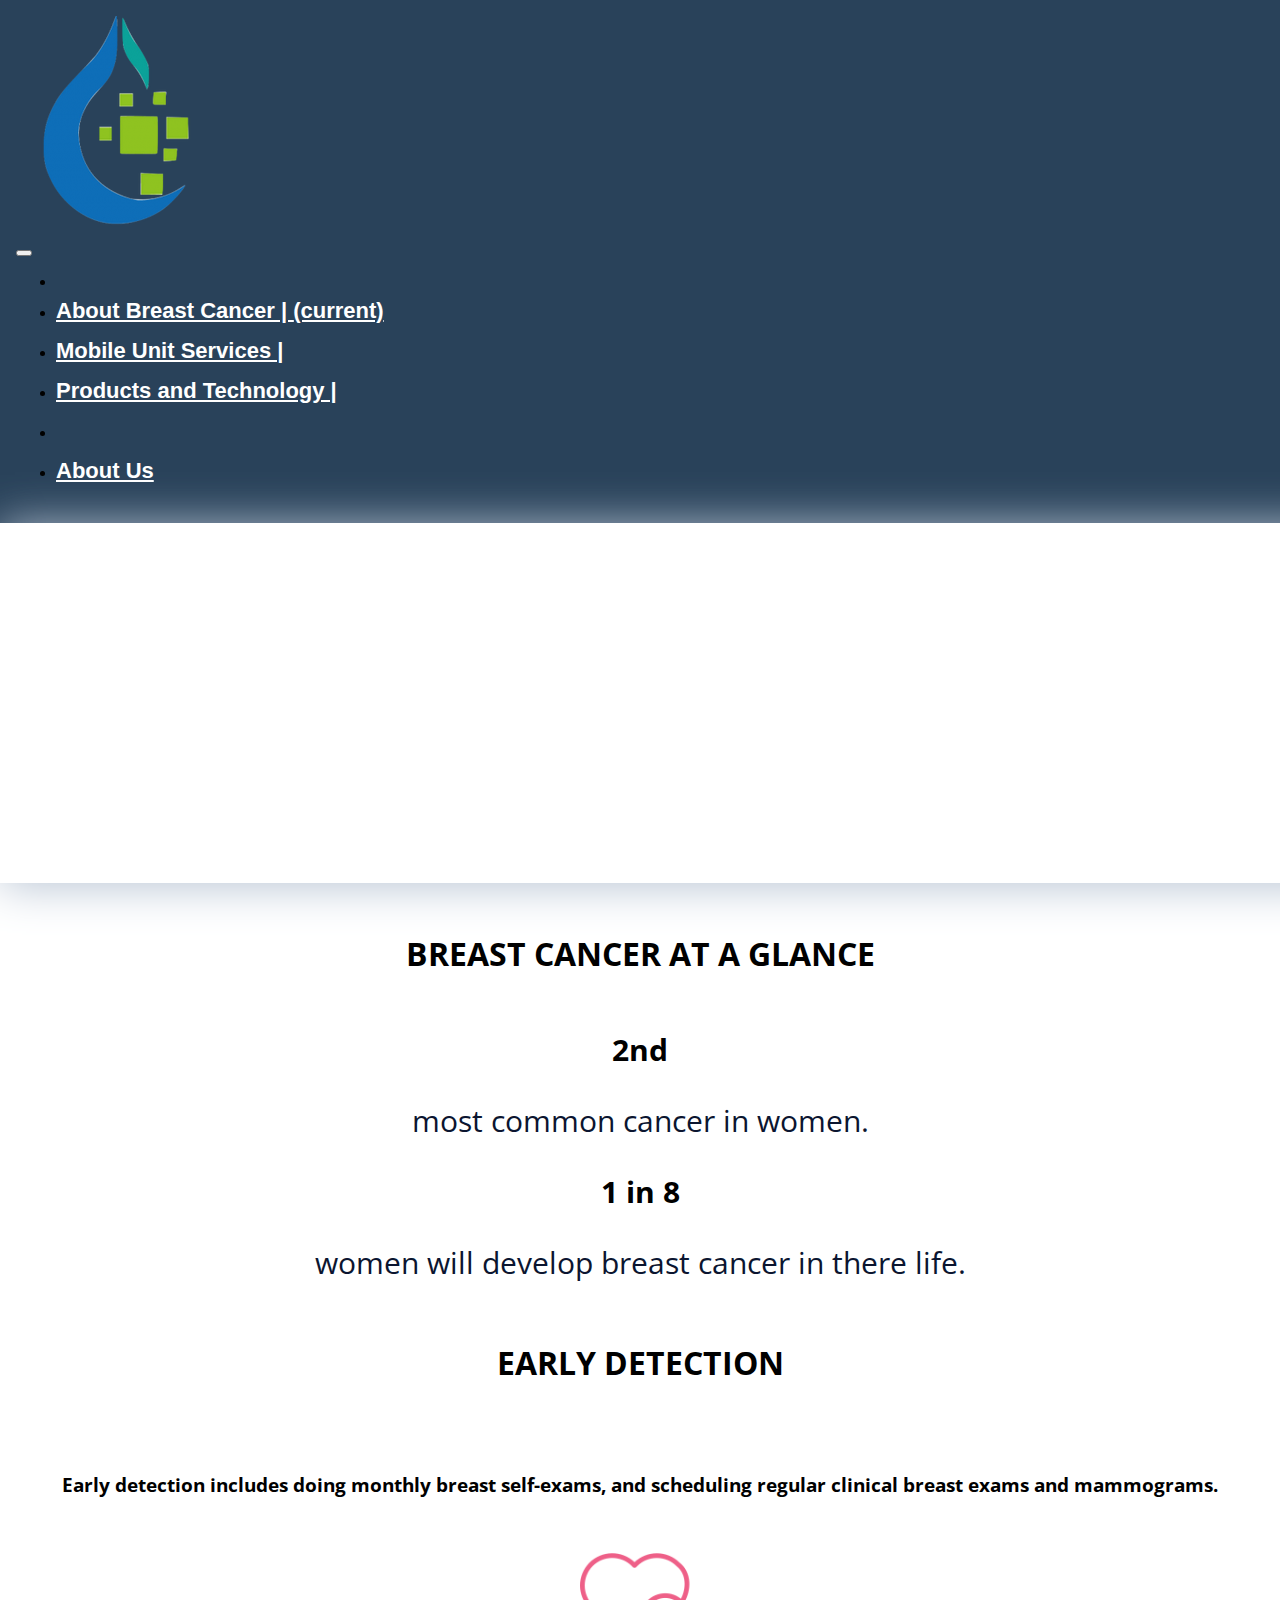
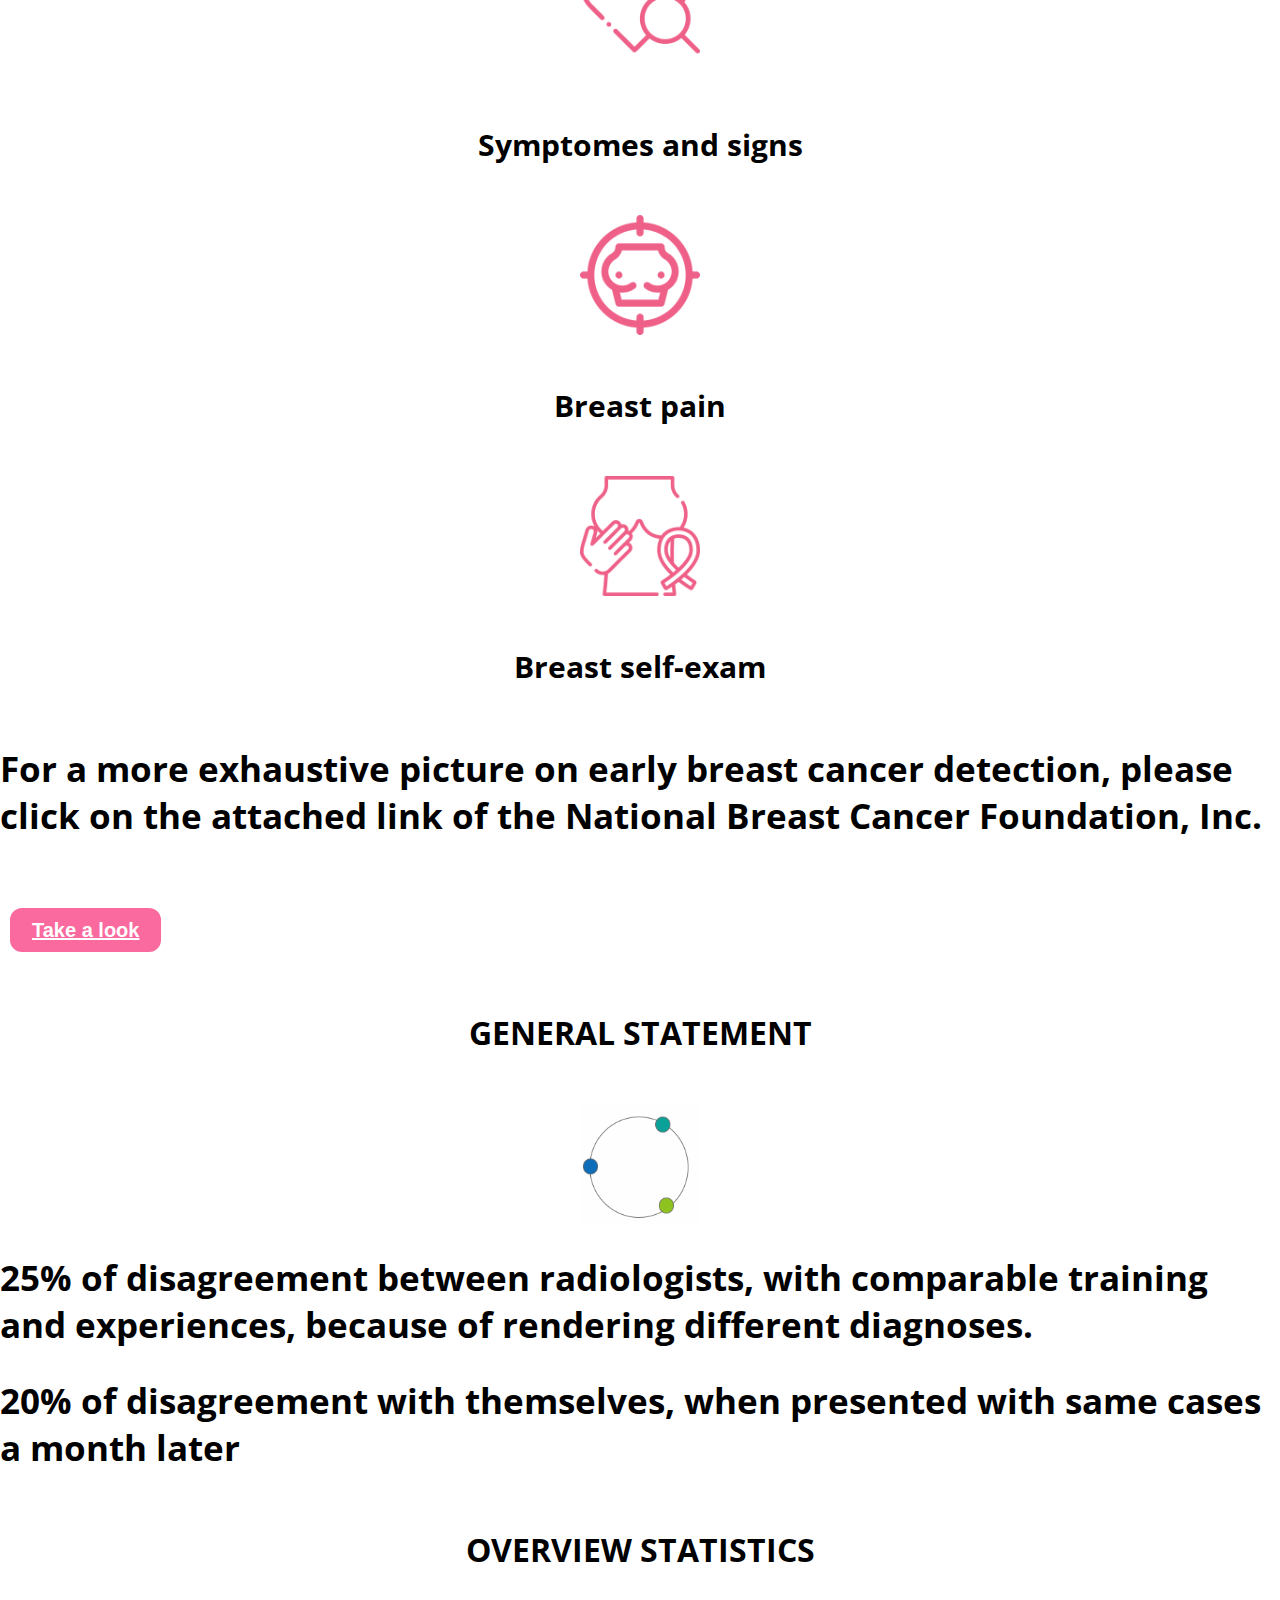
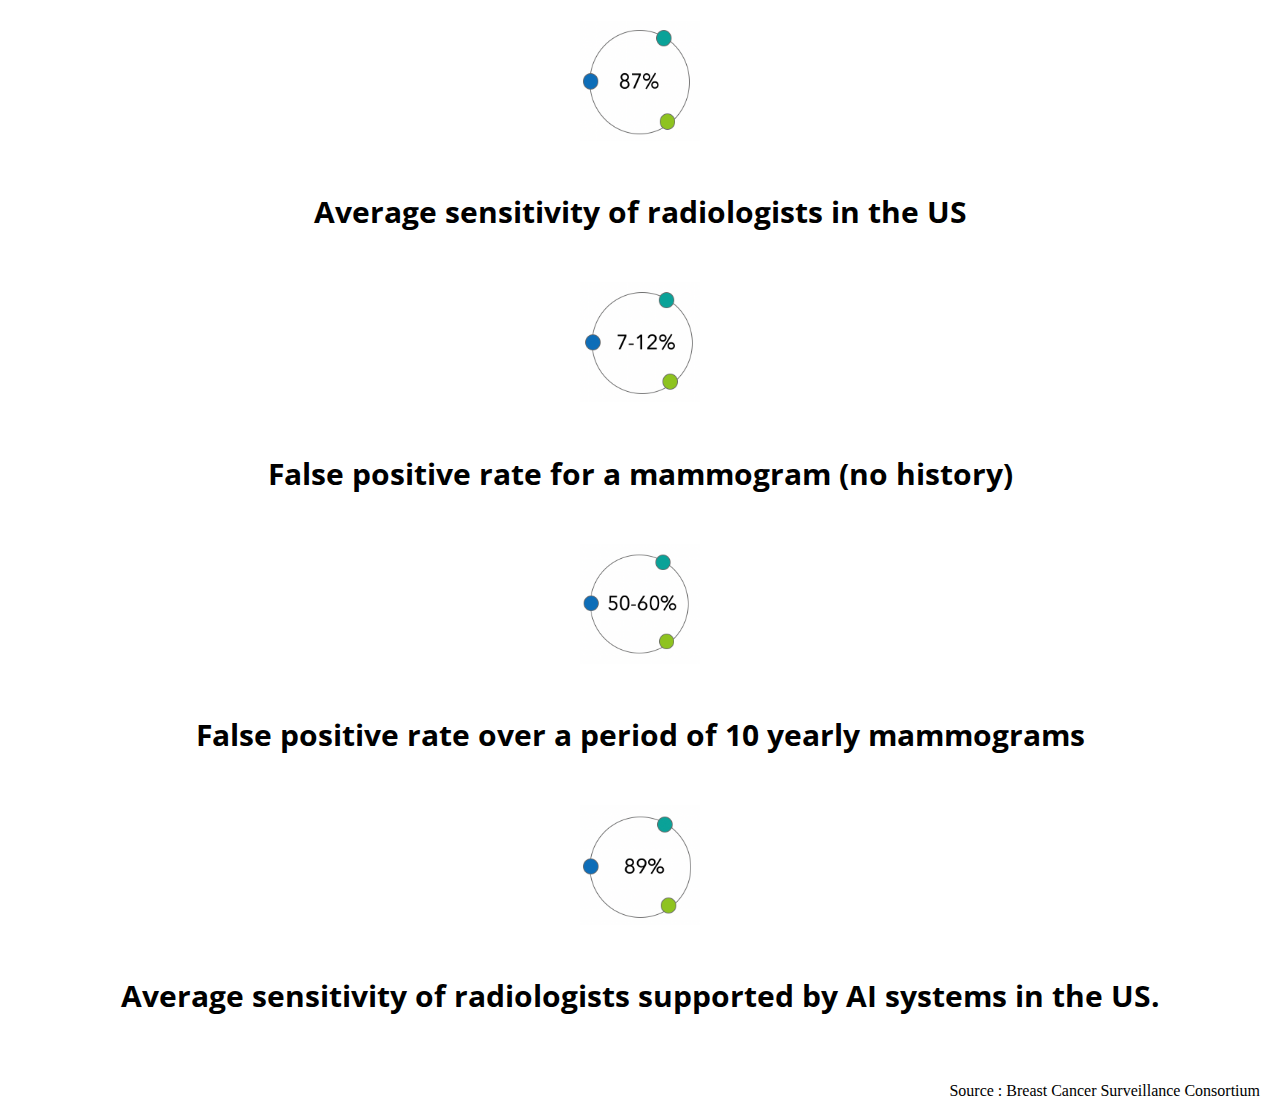
==== commit 514d0866: "Revert "updated version"" ====
--- a/aboutBC.html
+++ b/aboutBC.html
@@ -1,9 +1,7 @@
-<html>
+<!DOCTYPE html>
+<html lang="en">
 
 <head>
-    <meta charset="UTF-8">
-    <meta name="viewport" content="width=device-width, initial-scale=1.0">
-    <title>About Breast Cancer</title>
     <link rel="stylesheet" href="https://stackpath.bootstrapcdn.com/bootstrap/4.1.3/css/bootstrap.min.css"
         integrity="sha384-MCw98/SFnGE8fJT3GXwEOngsV7Zt27NXFoaoApmYm81iuXoPkFOJwJ8ERdknLPMO" crossorigin="anonymous">
     <link href="https://fonts.googleapis.com/css?family=Text+Me+One|Baloo+Bhai" rel="stylesheet">
@@ -16,49 +14,50 @@
 <body>
     <!-- first page div -->
     <div id="fisrtpage">
-        <div class="header" style="position:fixed;">
-            <div class="headerlogo">
-                <img src="assets/img/cropped-drlotusai-transparent-final-1.png" class="img-fluid">
-            </div>
-            <div class="tabs">
-                <a href="index.html" style="text-decoration: none">
-                    <div class="Tab">
-                        <div id="Home" style="margin-bottom: 2px; color: rgb(255,255,255);">Home</div>
-                    <div class="line" style="border-top: 2px solid rgba(0,0,0,0);"></div>
-                    </div>
-                </a>
-                <a href="aboutBC.html" style="text-decoration: none">
-                    <div class="Tab">
-                        <div id="AboutBC" style="margin-bottom: 2px; color: rgb(255,255,255);">About Breast Cancer</div>
-                    <div class="line" style="border-top: 2px solid rgba(0,0,0,0);"></div>
-                    </div>
-                </a>
-                <a href="mobileUnit.html" style="text-decoration: none">
-                    <div class="Tab">
-                        <div id="MobileUnit" style="margin-bottom: 2px; color: rgb(255,255,255);">Mobile Unit Services</div>
-                    <div class="line" style="border-top: 2px solid rgba(0,0,0,0);"></div>
-                    </div>
-                </a>
-                <a href="ProductTech.html" style="text-decoration: none">
-                    <div class="Tab">
-                        <div id="ProductTech" style="margin-bottom: 2px; color: rgb(255,255,255);">Products and Technology</div>
-                    <div class="line" style="border-top: 2px solid rgba(0,0,0,0);"></div>
-                    </div>
-                </a>
-                <a href="aboutUs.html" style="text-decoration: none">
-                    <div class="Tab">
-                        <div id="AboutUS" style="margin-bottom: 2px; color: rgb(255,255,255);">About Us</div>
-                    <div class="line" style="border-top: 2px solid rgba(0,0,0,0);"></div>
-                    </div>
-                </a>
-                <a href="#" style="text-decoration: none">
-                    <div class="Tab">
-                        <div id="ContactUS" style="margin-bottom: 2px; color: rgb(255,255,255);">Contact Us</div>
-                    <div class="line" style="border-top: 2px solid rgba(0,0,0,0);"></div>
-                    </div>
-                </a>
-            </div>
-        </div>
+        <nav class="navbar navbar-expand-lg navbar-light">
+            <a class="navbar-brand" href="index.html">
+                <div class="logo-image">
+                    <img src="assets/cropped-drlotusai-transparent-final-1.png" class="img-fluid">
+                </div>
+            </a>
+            <button class="navbar-toggler" type="button" data-toggle="collapse" data-target="#navbarNav"
+                aria-controls="navbarNav" aria-expanded="false" aria-label="Toggle navigation">
+                <span class="navbar-toggler-icon"></span>
+            </button>
+            <div class="collapse navbar-collapse" id="navbarNav">
+
+                <ul class="navbar-nav">
+                    <li class="nav-item active">
+                        <!-- <a class="nav-link" href="#">Boston Meditech Group
+                            </a> -->
+                    </li>
+
+                    <li class="nav-item active">
+                        <a class="nav-link" href="#">About Breast Cancer |
+                            <span class="sr-only">(current)</span>
+                        </a>
+                    </li>
+                    <li class="nav-item">
+                        <a class="nav-link" href="mobileUnit.html">Mobile Unit Services |</a>
+                    </li>
+                    <li class="nav-item">
+                        <a class="nav-link" href="ProductTech.html">Products and Technology |</a>
+                    </li>
+                    <li class="nav-item">
+                        <a class="nav-link disabled" href="#"></a>
+                    </li>
+                    <li class="nav-item">
+                        <a class="nav-link" href="#">About Us</a>
+                    </li>
+
+                </ul>
+            </div>
+        </nav>
+        <!-- 
+            <div class="jumbotron" style="background:url(assets/background.jpg)"> -->
+        <!-- <div class="jumbotron aboutBC">
+
+        </div> -->
 
         <div class="jumbotron jumbotron-fluid aboutBC">
             <div class="container">
@@ -67,7 +66,7 @@
         </div>
 
         <div>
-            <h1 class='glance' style="text-decoration: underline   #19af6e; ">BREAST CANCER AT A GLANCE</h1>
+            <h1 class='glance'>BREAST CANCER AT A GLANCE</h1>
 
 
 
@@ -108,13 +107,14 @@
     <!-- second page div -->
     <div>
 
-        <h1 class='glance'>Early detection includes doing monthly breast self-exams, and scheduling regular clinical
+        <h1 class='glance'>EARLY DETECTION</h1>
+        <h3 class='glance'>Early detection includes doing monthly breast self-exams, and scheduling regular clinical
             breast exams and mammograms.</h3>
 
         <div class="row">
             <div class="col-sm-4">
                 <div class="card">
-                    <img src="assets/img/check-up.png" class="card-img-top" alt="...">
+                    <img src="assets/check-up.png" class="card-img-top" alt="...">
                     <div class="card-body">
                         <h5 class="card-title cardBC">Symptomes and signs</h5>
                     </div>
@@ -122,7 +122,7 @@
             </div>
             <div class="col-sm-4">
                 <div class="card">
-                    <img src="assets/img/breast-cancer.png" class="card-img-top" alt="...">
+                    <img src="assets/breast-cancer.png" class="card-img-top" alt="...">
                     <div class="card-body">
                         <h5 class="card-title cardBC">Breast pain</h5>
                     </div>
@@ -130,7 +130,7 @@
             </div>
             <div class="col-sm-4">
                 <div class="card">
-                    <img src="assets/img/self-examination.png" class="card-img-top" alt="...">
+                    <img src="assets/self-examination.png" class="card-img-top" alt="...">
                     <div class="card-body">
                         <h5 class="card-title cardBC">Breast self-exam</h5>
                     </div>
@@ -155,18 +155,18 @@
             <div class="card">
 
                 <div class="card-body">
-                    <a href="https://www.nationalbreastcancer.org/about-breast-cancer/" class="btn btn-primary btn2">Take a look</a>
+                    <a href="https://www.nationalbreastcancer.org/" class="btn btn-primary btn2">Take a look</a>
                 </div>
             </div>
         </div>
     </div>
 
     <!-- third page -->
-    <h1 class='glance' style="text-decoration: underline   #19af6e; ">GENERAL STATEMENT</h1>
+    <h1 class='glance'>GENERAL STATEMENT</h1>
     <div class="row">
         <div class="col-sm-2">
             <div class="card">
-                <img src="assets/img/circle.png" class="card-img-top" alt="...">
+                <img src="assets/circle.png" class="card-img-top" alt="...">
 
                 <!-- <div class="card-body">
 
@@ -192,11 +192,11 @@
         </div>
     </div>
 
-    <h1 class='glance' style="text-decoration: underline   #19af6e; ">OVERVIEW STATISTICS</h1>
+    <h1 class='glance'>OVERVIEW STATISTICS</h1>
     <div class="row">
         <div class="col-sm-3">
             <div class="card">
-                <img src="assets/img/87.png" class="card-img-top" alt="...">
+                <img src="assets/87.png" class="card-img-top" alt="...">
                 <div class="card-body">
                     <h5 class="card-title cardBC">Average sensitivity of radiologists in the US</h5>
                 </div>
@@ -204,7 +204,7 @@
         </div>
         <div class="col-sm-3">
             <div class="card">
-                <img src="assets/img/7.png" class="card-img-top" alt="...">
+                <img src="assets/7.png" class="card-img-top" alt="...">
                 <div class="card-body">
                     <h5 class="card-title cardBC">False positive rate for a mammogram (no history)</h5>
                 </div>
@@ -212,7 +212,7 @@
         </div>
         <div class="col-sm-3">
             <div class="card">
-                <img src="assets/img/50.png" class="card-img-top" alt="...">
+                <img src="assets/50.png" class="card-img-top" alt="...">
                 <div class="card-body">
                     <h5 class="card-title cardBC">False positive rate over a period of 10 yearly mammograms
                     </h5>
@@ -221,7 +221,7 @@
         </div>
         <div class="col-sm-3">
             <div class="card">
-                <img src="assets/img/89.png" class="card-img-top" alt="...">
+                <img src="assets/89.png" class="card-img-top" alt="...">
                 <div class="card-body">
                     <h5 class="card-title cardBC">Average sensitivity of radiologists supported by AI systems in the US.
                     </h5>
@@ -232,44 +232,7 @@
     <p class="source">Source : Breast Cancer Surveillance Consortium </p>
 
     </div>
-    <br>
-    <div class="footers">
-        <div class="footer1">
-            <h1 class='bigger'>JOIN OUR PROGRAM</h1>
-            <h2 class='join'>Ask your office Human Resources, if Boston Meditech is partnered with you for Breast
-                Cancer Awarness day.
-                <br> Or send us an inquiry to reach out to your company and benefit all the women in your
-                workplace.
-            </h2>
-            <a href="#" class="btn_join btn-primary btn2 involved">Get Involved</a>
-        </div>
-    <div class=footer>
-        <div class=footer-ctx>
-            <div class="footer-col footer-col-text" style=width:272px>
-                <img width=93 height=133 src="assets/img/drlotusai_clean.png">
-                <div>Boston Meditech Group Inc. <br>20 Mall Road, Suite 151, <br> Burlington, MA 01803, U.S.A</div>
-            </div>
-            <div class=footer-col style=padding-top:25px><strong>MENU</strong> 
-                <a href="aboutBC.html">About Breast Cancer</a> 
-                <a href="MobileUnit.html">Mobile Unit Services</a> 
-                <a href="ProductTech.html">Products & Technology</a> 
-                <a href="aboutUs.html">About Us</a> 
-                <a href="#">News/Blog</a> 
-                <a href="contactUs.html">Contact Us</a>
-            </div>
-            <div class=footer-col style=padding-top:25px><strong>EXTRAS</strong> 
-                <a href="">Legal info</a> 
-                <a href="">Privacy Policy</a> 
-                <a href="">Sitemap</a>
-            </div>
-            <div class=footer-col style=padding-top:25px><strong>LINK TO SOCIALS</strong> 
-                <a>E-mail:</a> 
-                <a href=javascript:;;>it@bostonmeditech.com</a>
-            </div>
-        </div>
-        <div class=footer-end>© 2020 Boston Meditech Group</div>
-        <!-- <div class="footer-copyright text-center pb-3">© 2020 Boston Meditech Group</div> -->
-    </div>
+
 
 </body>
 
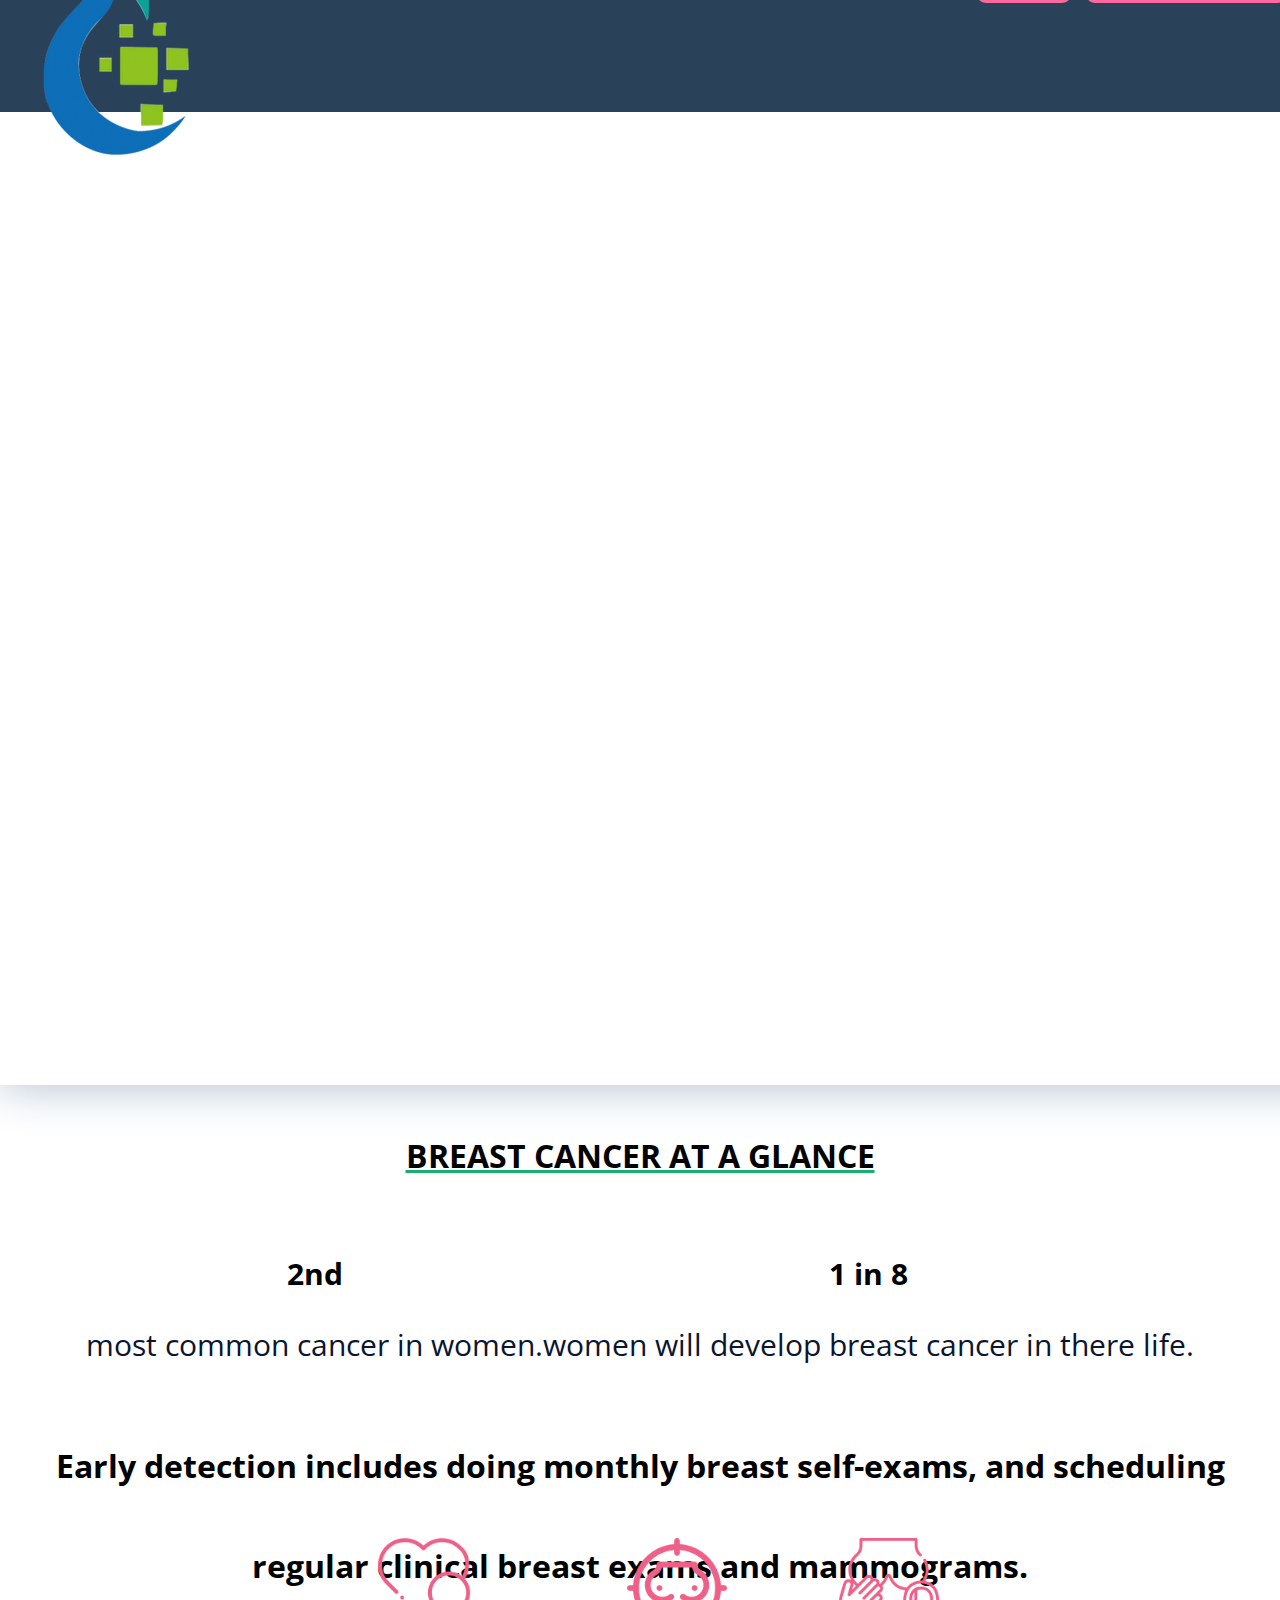
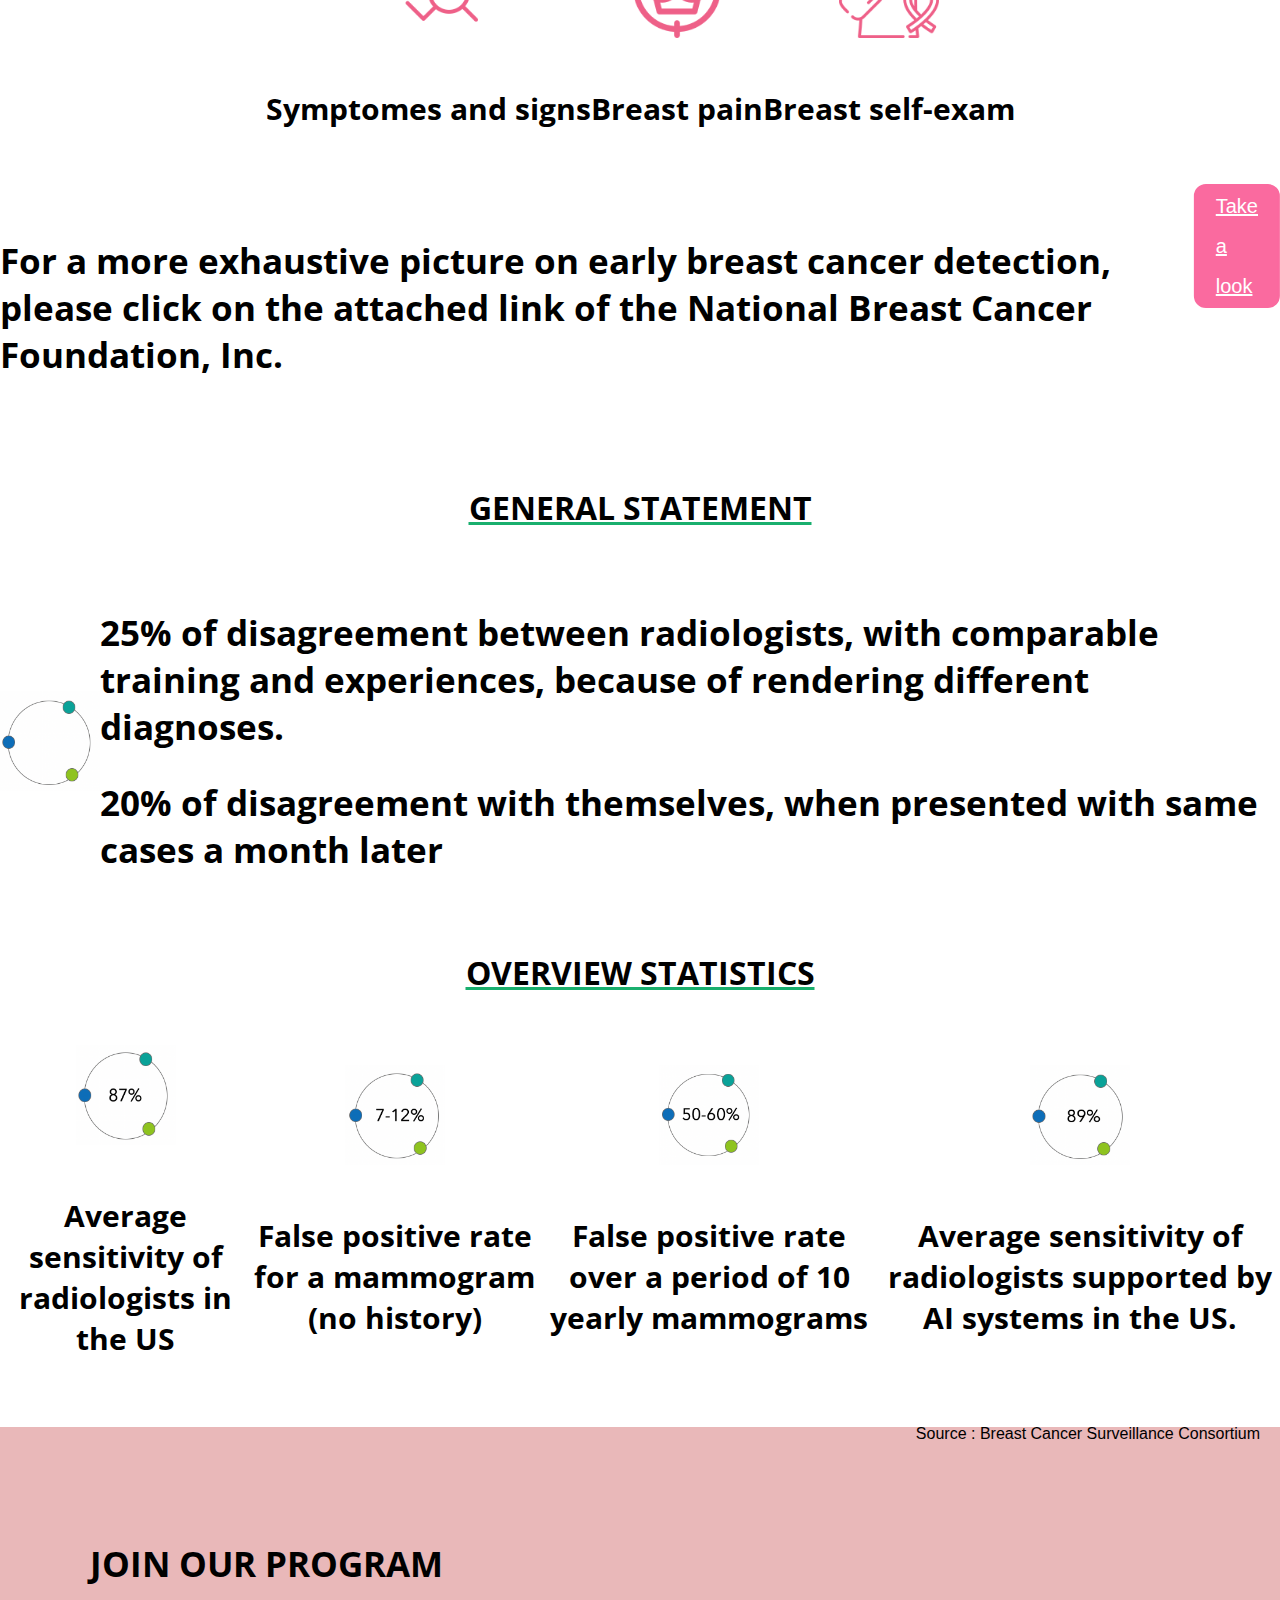
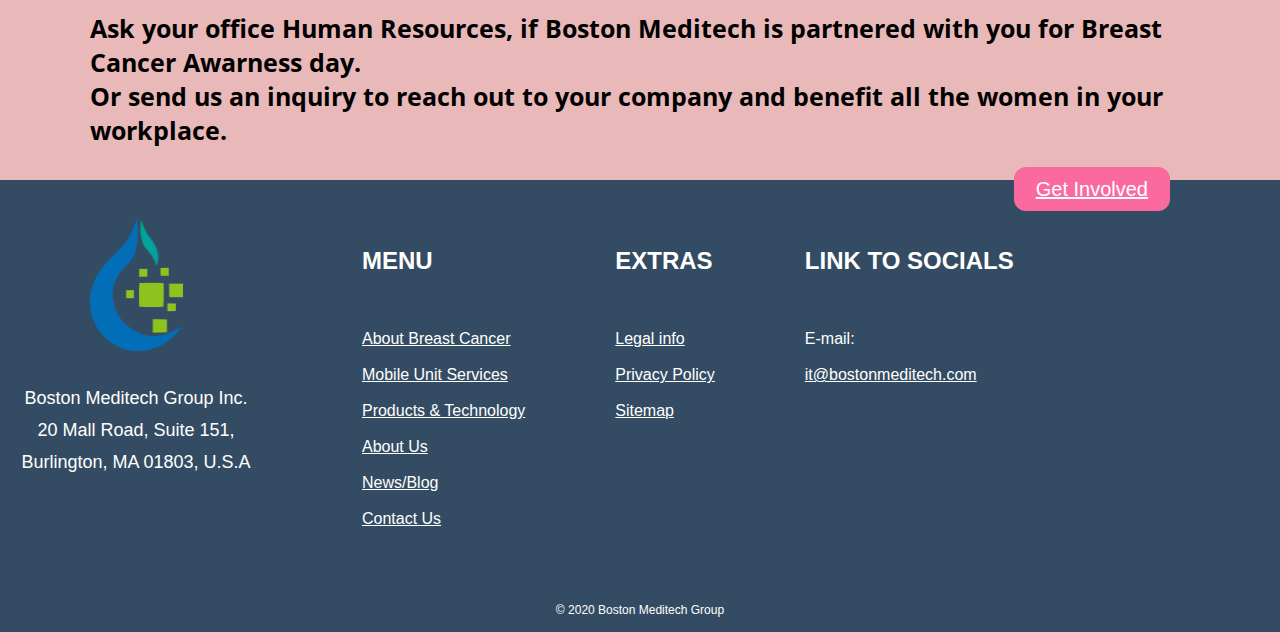
==== commit 0a7711ec: "daily update" ====
--- a/aboutBC.html
+++ b/aboutBC.html
@@ -1,75 +1,77 @@
-<!DOCTYPE html>
-<html lang="en">
+<html>
 
 <head>
+    <meta charset="UTF-8">
+    <meta name="viewport" content="width=device-width, initial-scale=1.0">
+    <title>About Breast Cancer</title>
     <link rel="stylesheet" href="https://stackpath.bootstrapcdn.com/bootstrap/4.1.3/css/bootstrap.min.css"
         integrity="sha384-MCw98/SFnGE8fJT3GXwEOngsV7Zt27NXFoaoApmYm81iuXoPkFOJwJ8ERdknLPMO" crossorigin="anonymous">
     <link href="https://fonts.googleapis.com/css?family=Text+Me+One|Baloo+Bhai" rel="stylesheet">
-    <link rel="stylesheet" href="assets/style.css">
+    <link rel="stylesheet" href="assets/breastcancer.css">
     <link href="https://fonts.googleapis.com/css?family=Montserrat+Alternates|Saira+Stencil+One" rel="stylesheet">
     <link href="https://fonts.googleapis.com/css2?family=Open+Sans+Condensed:wght@300&display=swap" rel="stylesheet">
     <script src="https://ajax.googleapis.com/ajax/libs/jquery/3.3.1/jquery.min.js"></script>
 </head>
 
 <body>
-    <!-- first page div -->
-    <div id="fisrtpage">
-        <nav class="navbar navbar-expand-lg navbar-light">
-            <a class="navbar-brand" href="index.html">
-                <div class="logo-image">
-                    <img src="assets/cropped-drlotusai-transparent-final-1.png" class="img-fluid">
-                </div>
-            </a>
-            <button class="navbar-toggler" type="button" data-toggle="collapse" data-target="#navbarNav"
-                aria-controls="navbarNav" aria-expanded="false" aria-label="Toggle navigation">
-                <span class="navbar-toggler-icon"></span>
-            </button>
-            <div class="collapse navbar-collapse" id="navbarNav">
-
-                <ul class="navbar-nav">
-                    <li class="nav-item active">
-                        <!-- <a class="nav-link" href="#">Boston Meditech Group
-                            </a> -->
-                    </li>
-
-                    <li class="nav-item active">
-                        <a class="nav-link" href="#">About Breast Cancer |
-                            <span class="sr-only">(current)</span>
-                        </a>
-                    </li>
-                    <li class="nav-item">
-                        <a class="nav-link" href="mobileUnit.html">Mobile Unit Services |</a>
-                    </li>
-                    <li class="nav-item">
-                        <a class="nav-link" href="ProductTech.html">Products and Technology |</a>
-                    </li>
-                    <li class="nav-item">
-                        <a class="nav-link disabled" href="#"></a>
-                    </li>
-                    <li class="nav-item">
-                        <a class="nav-link" href="#">About Us</a>
-                    </li>
-
-                </ul>
-            </div>
-        </nav>
-        <!-- 
-            <div class="jumbotron" style="background:url(assets/background.jpg)"> -->
-        <!-- <div class="jumbotron aboutBC">
-
-        </div> -->
-
+    <header class="header" style="position:fixed;">
+        <div class="big-wrapper">
+            <div class="logo-area">
+                <img src="assets/img/cropped-drlotusai-transparent-final-1.png" class="img-fluid">
+            </div>
+            <div class="header-right-area">
+                <a class="btn2 btn-primary btn2"> Join us</a>
+                <a class="btn2 btn-primary btn2"> Book an appointment </a>
+            </div>
+            <div class="tabs">
+                <a href="index.html" style="text-decoration: none">
+                    <div class="Tab">
+                        <div id="Home" style="margin-bottom: 2px;">Home</div>
+                    <div class="line" style="border-top: 2px solid rgba(0,0,0,0);"></div>
+                    </div>
+                </a>
+                <a href="aboutBC.html" style="text-decoration: none">
+                    <div class="Tab">
+                        <div id="AboutBC" style="margin-bottom: 2px;">About Breast Cancer</div>
+                    <div class="line" style="border-top: 2px solid rgba(0,0,0,0);"></div>
+                    </div>
+                </a>
+                <a href="mobileUnit.html" style="text-decoration: none">
+                    <div class="Tab">
+                        <div id="MobileUnit" style="margin-bottom: 2px;">Mobile Unit Services</div>
+                    <div class="line" style="border-top: 2px solid rgba(0,0,0,0);"></div>
+                    </div>
+                </a>
+                <a href="ProductTech.html" style="text-decoration: none">
+                    <div class="Tab">
+                        <div id="ProductTech" style="margin-bottom: 2px;">Products and Technology</div>
+                    <div class="line" style="border-top: 2px solid rgba(0,0,0,0);"></div>
+                    </div>
+                </a>
+                <a href="aboutUs.html" style="text-decoration: none">
+                    <div class="Tab">
+                        <div id="AboutUS" style="margin-bottom: 2px;">About Us</div>
+                    <div class="line" style="border-top: 2px solid rgba(0,0,0,0);"></div>
+                    </div>
+                </a>
+                <a href="#" style="text-decoration: none">
+                    <div class="Tab">
+                        <div id="ContactUS" style="margin-bottom: 2px;">Contact Us</div>
+                    <div class="line" style="border-top: 2px solid rgba(0,0,0,0);"></div>
+                    </div>
+                </a>
+            </div>
+        </div>
+    </header>
+    <div id="firstpage">
         <div class="jumbotron jumbotron-fluid aboutBC">
             <div class="container">
 
             </div>
         </div>
-
+    </div>
         <div>
-            <h1 class='glance'>BREAST CANCER AT A GLANCE</h1>
-
-
-
+            <h1 class='glance' style="text-decoration: underline   #19af6e; ">BREAST CANCER AT A GLANCE</h1>
             <div class="row">
                 <div class="col-sm-6">
                     <div class="card">
@@ -107,14 +109,13 @@
     <!-- second page div -->
     <div>
 
-        <h1 class='glance'>EARLY DETECTION</h1>
-        <h3 class='glance'>Early detection includes doing monthly breast self-exams, and scheduling regular clinical
+        <h1 class='glance'>Early detection includes doing monthly breast self-exams, and scheduling regular clinical
             breast exams and mammograms.</h3>
 
         <div class="row">
             <div class="col-sm-4">
                 <div class="card">
-                    <img src="assets/check-up.png" class="card-img-top" alt="...">
+                    <img src="assets/img/check-up.png" class="card-img-top" alt="...">
                     <div class="card-body">
                         <h5 class="card-title cardBC">Symptomes and signs</h5>
                     </div>
@@ -122,7 +123,7 @@
             </div>
             <div class="col-sm-4">
                 <div class="card">
-                    <img src="assets/breast-cancer.png" class="card-img-top" alt="...">
+                    <img src="assets/img/breast-cancer.png" class="card-img-top" alt="...">
                     <div class="card-body">
                         <h5 class="card-title cardBC">Breast pain</h5>
                     </div>
@@ -130,7 +131,7 @@
             </div>
             <div class="col-sm-4">
                 <div class="card">
-                    <img src="assets/self-examination.png" class="card-img-top" alt="...">
+                    <img src="assets/img/self-examination.png" class="card-img-top" alt="...">
                     <div class="card-body">
                         <h5 class="card-title cardBC">Breast self-exam</h5>
                     </div>
@@ -155,18 +156,18 @@
             <div class="card">
 
                 <div class="card-body">
-                    <a href="https://www.nationalbreastcancer.org/" class="btn btn-primary btn2">Take a look</a>
+                    <a href="https://www.nationalbreastcancer.org/about-breast-cancer/" class="btn btn-primary btn2">Take a look</a>
                 </div>
             </div>
         </div>
     </div>
 
     <!-- third page -->
-    <h1 class='glance'>GENERAL STATEMENT</h1>
+    <h1 class='glance' style="text-decoration: underline   #19af6e; ">GENERAL STATEMENT</h1>
     <div class="row">
         <div class="col-sm-2">
             <div class="card">
-                <img src="assets/circle.png" class="card-img-top" alt="...">
+                <img src="assets/img/circle.png" class="card-img-top" alt="...">
 
                 <!-- <div class="card-body">
 
@@ -192,11 +193,11 @@
         </div>
     </div>
 
-    <h1 class='glance'>OVERVIEW STATISTICS</h1>
+    <h1 class='glance' style="text-decoration: underline   #19af6e; ">OVERVIEW STATISTICS</h1>
     <div class="row">
         <div class="col-sm-3">
             <div class="card">
-                <img src="assets/87.png" class="card-img-top" alt="...">
+                <img src="assets/img/87.png" class="card-img-top" alt="...">
                 <div class="card-body">
                     <h5 class="card-title cardBC">Average sensitivity of radiologists in the US</h5>
                 </div>
@@ -204,7 +205,7 @@
         </div>
         <div class="col-sm-3">
             <div class="card">
-                <img src="assets/7.png" class="card-img-top" alt="...">
+                <img src="assets/img/7.png" class="card-img-top" alt="...">
                 <div class="card-body">
                     <h5 class="card-title cardBC">False positive rate for a mammogram (no history)</h5>
                 </div>
@@ -212,7 +213,7 @@
         </div>
         <div class="col-sm-3">
             <div class="card">
-                <img src="assets/50.png" class="card-img-top" alt="...">
+                <img src="assets/img/50.png" class="card-img-top" alt="...">
                 <div class="card-body">
                     <h5 class="card-title cardBC">False positive rate over a period of 10 yearly mammograms
                     </h5>
@@ -221,7 +222,7 @@
         </div>
         <div class="col-sm-3">
             <div class="card">
-                <img src="assets/89.png" class="card-img-top" alt="...">
+                <img src="assets/img/89.png" class="card-img-top" alt="...">
                 <div class="card-body">
                     <h5 class="card-title cardBC">Average sensitivity of radiologists supported by AI systems in the US.
                     </h5>
@@ -232,7 +233,47 @@
     <p class="source">Source : Breast Cancer Surveillance Consortium </p>
 
     </div>
-
+    <br>
+    <div class="footers">
+        <div class="footer1">
+            <div class="container-page footer-program">
+                <h1 class='bigger'>JOIN OUR PROGRAM</h1>
+                <h2 class='join'>Ask your office Human Resources, if Boston Meditech is partnered with you for Breast
+                    Cancer Awarness day.
+                    <br> Or send us an inquiry to reach out to your company and benefit all the women in your
+                    workplace.
+                </h2>
+                <a href="#" class="btn_join btn-primary btn2 involved">Get Involved</a>
+            </div>
+        </div>
+    <div class=footer>
+        <div class=footer-ctx>
+            <div class="footer-col footer-col-text" style=width:272px>
+                <img width=93 height=133 src="assets/img/drlotusai_clean.png">
+                <div>Boston Meditech Group Inc. <br>20 Mall Road, Suite 151, <br> Burlington, MA 01803, U.S.A</div>
+            </div>
+            <div class=footer-col style=padding-top:25px><strong>MENU</strong> 
+                <a href="aboutBC.html">About Breast Cancer</a> 
+                <a href="MobileUnit.html">Mobile Unit Services</a> 
+                <a href="ProductTech.html">Products & Technology</a> 
+                <a href="aboutUs.html">About Us</a> 
+                <a href="#">News/Blog</a> 
+                <a href="contactUs.html">Contact Us</a>
+            </div>
+            <div class=footer-col style=padding-top:25px><strong>EXTRAS</strong> 
+                <a href="">Legal info</a> 
+                <a href="">Privacy Policy</a> 
+                <a href="">Sitemap</a>
+            </div>
+            <div class=footer-col style=padding-top:25px><strong>LINK TO SOCIALS</strong> 
+                <a>E-mail:</a> 
+                <a href=javascript:;;>it@bostonmeditech.com</a>
+            </div>
+        </div>
+        <div class=footer-end>© 2020 Boston Meditech Group</div>
+        <!-- <div class="footer-copyright text-center pb-3">© 2020 Boston Meditech Group</div> -->
+    </div>
+</div>
 
 </body>
 
--- a/assets/breastcancer.css
+++ b/assets/breastcancer.css
@@ -0,0 +1,803 @@
+html{
+    width:100%;
+    height:100%;
+    --header-height:80px;
+    --side-margin:30px;
+    --main-blue: #03A9F4;
+    --main-text: #FFF;
+    --bg-color:  #212121;
+}
+
+
+body {
+  margin:0;
+  padding: 0;
+  font-family: 'Raleway', sans-serif;
+    font-weight:400;
+  width:100%;
+  height:100%;
+}
+
+.highlight {
+  /*background: url(https://www.andyhooke.co.uk/wp-content/uploads/2018/02/yellow-brushstroke.png);*/
+  background : url("../assets/img/heading-highlight.svg");
+  background-repeat: no-repeat;
+  background-size: 100% 95%;
+  padding: 8px 0;
+}
+
+.big-wrapper {
+    max-width: 1560px;
+    margin: 0 auto;
+    width: 100%;
+}
+
+.logo-area {
+    float: left;
+    position: relative;
+    z-index: 1;
+    width: 70px;
+}
+
+.header-right-area a.btn2 {
+    margin-right: 7px;
+    font-size: 17px;
+    margin-bottom: 0;
+    font-weight: 400;
+    margin-top: 10px;
+    align-items: center;
+}
+
+
+a.button.small{
+    padding: 17px 30px 18px 30px;
+}
+
+.header-right-area {
+    float: right;
+    text-align: right;
+    position: relative;
+    z-index: 1;
+    width: 325px;
+    margin-top: 2px;
+    -ms-flex-align: center;
+    align-items: center;
+}
+
+.tabs {
+    margin-right: var(--side-margin);
+    color: #fff;
+    display: -ms-flexbox;
+    -ms-flex-align: center;
+    align-items: center;
+    display: flex;
+    height: 70px;
+}
+
+.header {
+    color: var(--main-text);
+    background: #29425a; /*linear-gradient(var(--bg-color) 30%, rgba(0,0,0,0));*/
+    height: var(--header-height);
+    width: 100%;
+    min-width:735px;
+    top: 0;
+    z-index: 3;
+    padding: 16px;
+    /* box-shadow: 2px 2px 3px #888; */
+    position: relative;
+    display: -ms-flexbox;
+    display: flex;
+    -ms-flex-pack: end;
+    justify-content: flex-start;
+    -ms-flex-align: center;
+    align-items: center;
+    margin : 0 auto;
+}
+
+.header-right {
+    color: var(--main-text);
+    background: #29425a; /*linear-gradient(var(--bg-color) 30%, rgba(0,0,0,0));*/
+    height: var(--header-height);
+    float: right;
+    text-align: right;
+    position: relative;
+    z-index: 1;
+    width: 325px;
+    margin-bottom: 2px;
+}
+
+.headerLogo{
+    height:var(--header-height);
+  width:70px;
+  display:-ms-flexbox;
+  display:flex;
+  justify-content:flex-start;
+  -ms-flex-align: center;
+  align-items: center;
+    margin-left:var(--side-margin);
+}
+
+
+.Tab{
+    font-family: 'Raleway', sans-serif;
+    margin:10px;
+    margin-bottom:0px;
+    font-size: 18px;
+    font-weight: 300;
+    color: rgba(255,255,255,255);
+}
+.line{
+    border-top: 1px solid var(--main-text);
+    height:10px;
+}
+.logo-image{
+   height:100%;
+   width:100%;
+   margin-right:-150px;
+
+}
+
+.jumbotron {
+  background-image: url("../assets/img/background.jpg");
+  background-size: contain;
+  background-position: center;
+  background-size: 100% 100%;
+
+    position: relative;
+    overflow: hidden;
+    -webkit-box-shadow: 0 2px 44px 0 #b4c1d1;
+    box-shadow: 0 2px 44px 0 #b4c1d1;
+  -webkit-background-size: 100% 100%;
+    -moz-background-size: 100% 100%;
+    -o-background-size: 100% 100%;
+
+  color: white;
+  width: 100%;
+  height: 85%;
+  padding-left: 8%;
+  padding-top: 15%;
+  margin-top: var(--header-height);
+  margin-bottom: 0px;
+}
+
+.aboutBC {
+  background-image: url("../assets/img/mammo.jpeg");
+  /*  */
+  background-position: 40% 50%;
+    position: relative;
+    -webkit-box-shadow: 0 2px 44px 0 #b4c1d1;
+    box-shadow: 0 2px 44px 0 #b4c1d1;
+
+
+
+  background-size: contain;
+  -webkit-background-size: 100% 100%;
+    -moz-background-size: 100% 100%;
+    -o-background-size: 100% 100%;
+    background-size: 100% 100%;
+
+  color: white;
+  width: 100%;
+  height: 85%;
+  padding-left: 8%;
+  padding-top: 25%;
+  margin: 0;
+}
+
+.jumbotron .display-4 {
+  font-size: 80px;
+  font-family: 'Raleway', sans-serif;
+}
+
+.jumbotron .display-5 {
+  font-size: 40px;
+  color:#444F60;
+  font-family: 'Raleway', sans-serif;
+}
+
+.btn {
+  display: inline-block;
+  margin: 0;
+  padding: 0 20px;
+  font: bold 20px/40px 'Raleway', sans-serif;
+  border: 2px solid #d89e9a;
+  border-radius: 12px;
+  background-color: transparent;
+  color: #d89e9a;
+  position: absolute;
+  top: 100%;
+  left: 50%;
+  -ms-transform: translate(-50%, -50%);
+  transform: translate(-50%, -50%);
+}
+
+.btn_join {
+  display: inline-block;
+  margin: 0;
+  padding: 0 20px;
+  font: bold 20px/40px 'Raleway', sans-serif;
+  border: 2px solid #d89e9a;
+  border-radius: 12px;
+  background-color: transparent;
+  color: #d89e9a;
+  position: relative;
+}
+
+.btn2 {
+  display: inline-block;
+  position: relative;
+  margin: 0;
+  padding: 0 20px;
+  font: 20px/40px 'Raleway', sans-serif;
+  border: 2px solid #fa6a9f;
+  border-radius: 12px;
+  background-color: #fa6a9f;
+  color: white;
+}
+
+
+.secondpic {
+  height: 80%;
+  width: 44%;
+  padding-top: 10%;
+  padding-left: 10%;
+}
+
+#secondpage {
+  display: block;
+  /* overflow: hidden; */
+  background-color: whitesmoke;
+  height: 600px;
+  width:100%;
+  /*max-width: 1190px;*/
+  color: #666666;
+}
+
+#about {
+  padding-top: 170px;
+  text-align: center;
+}
+
+#abouthead {
+  font-family: 'Open Sans Condensed', sans-serif;
+  font-size: 50px;
+  text-align: center;
+}
+
+#allp {
+  font-weight: 400;
+  font-family: 'Open Sans Condensed', sans-serif;
+  font-size: 35px;
+}
+
+#fifthpage {
+  display: block;
+  padding-top: 50px;
+  background-color: white;
+  height: 700px;
+  width: 100%;
+  color: #666666;
+}
+
+#sixpage {
+  display: block;
+  background-color: whitesmoke;
+  height: 600px;
+  width: 100%;
+  max-height:800px;
+  color: #666666;
+}
+
+.contactinfo {
+  padding-top: 7%;
+}
+
+#basiccontact {
+  color: grey;
+  padding: 10px;
+}
+
+.contactbtn {
+  color: white;
+  background-color: #d89e9a;
+}
+
+.row {
+    display: flex;
+    align-items: center;
+    justify-content: center;
+}
+
+.row-mobile {
+    display: flex;
+    flex-wrap: wrap;
+    margin-right: -15px;
+    margin-left: -15px;
+}
+
+.bkg-wrapper {
+  position: relative;
+  padding-top: 3rem;
+  max-width: 50%;
+  display:-ms-flexbox;
+  justify-content:flex-start;
+  -ms-flex-align: left;
+    margin-left:var(--side-margin);
+
+}
+
+.wrapper {
+    max-width: 1190px;
+    margin: 0 auto;
+    width: 90%;
+}
+
+.v-center {
+    position: relative;
+    transform: translatey(-50%);
+    top: 30%;
+}
+
+.container-page {
+  height:100%;
+  max-width: 1260px;
+  padding:12rem 0;
+  margin-right: auto;
+  margin-left: auto;
+}
+
+.container {
+  max-width: 1190px;
+  padding: 20px;
+
+}
+
+.thirdpic {
+  height: 100%;
+  width: 100%;
+  /* position:fixed; */
+}
+
+#thirdpage {
+  /* display:block; */
+  /* overflow: hidden; */
+  background-color: white;
+  height: 100%;
+  width: 100%;
+  /* padding:10%; */
+  color: #030832;
+  text-align: center;
+  padding-left: 10%;
+}
+.card-text {
+  color: #0b1530;
+  font-size: 20px;
+  font-family: 'Open Sans Condensed', sans-serif;
+
+}
+
+.project1 {
+  height: 80%;
+  width: 44%;
+  padding-top: 10%;
+  padding-left: 10%;
+}
+
+#sixth {
+  display: block;
+  /* overflow: hidden; */
+  background-color: #d89e9a;
+  height: 100%;
+  width: 100%;
+  color: white;
+}
+
+#seventh {
+  display: block;
+  /* overflow: hidden; */
+  background-color: white;
+  height: 100%;
+  width: 100%;
+  color: #d89e9a;
+}
+.project2 {
+  height: 80%;
+  width: 44%;
+  padding-top: 10%;
+  padding-left: 10%;
+}
+
+#eighth {
+  display: block;
+  /* overflow: hidden; */
+  background-color: #d89e9a;
+  height: 100%;
+  width: 100%;
+  color: white;
+  /* text-align:left; */
+}
+.project3 {
+  height: 80%;
+  width: 44%;
+  padding-top: 10%;
+  padding-left: 10%;
+}
+
+/* img{
+  border-radius: 50%;
+} */
+
+.eye {
+  height: 50px;
+  width: 50px;
+  padding: 0;
+}
+
+#fourth {
+  display: block;
+  /* overflow: hidden; */
+  background-color: #d89e9a;
+  height: 100%;
+  width: 100%;
+
+  /* text-align:left; */
+}
+
+.eyegif {
+  margin-left: 40%;
+  margin-top: 10%;
+}
+
+.ultra {
+  height: 150px;
+  width: 190px;
+  margin-left: -100px;
+}
+
+.edc {
+  height: 150px;
+  width: 230px;
+}
+
+.ezoo {
+  height: 150px;
+  width: 200px;
+}
+
+.fest {
+  margin: 50px;
+}
+
+#nineth {
+  /* text-align:center; */
+  /* position:absolute;  */
+  top: 2em;
+  left: 4em;
+  font-family: 'Monsterrat';
+  font-size: 7em;
+  text-transform: uppercase;
+  width: auto;
+  line-height: .9em;
+  border: 5px solid black;
+  padding: .2em;
+}
+
+@media (min-width: 400px) {
+  .col-lg-4 {
+    width: 25%;
+  }
+}
+/* want it to be bigger when screen bigger */
+/* 
+@media(min-width:800px){
+  
+  .col-lg-4{
+    width:40%;
+  }
+
+} */
+
+body {
+  margin: 0;
+  /* padding: 0; */
+}
+canvas {
+  display: block;
+  vertical-align: bottom;
+}
+/* ---- particles.js container ---- */
+
+#particles-js {
+  position: absolute;
+  bottom: 0;
+  top: 0;
+  right: 0;
+  left: 0;
+  width: 100%;
+  height: 100%;
+  background-color: transparent;
+  background-image: url("");
+  background-repeat: no-repeat;
+  background-size: cover;
+  background-position: 50% 50%;
+}
+
+/* ---- stats.js ---- */
+
+.count-particles {
+  background: #000022;
+  position: absolute;
+  top: 48px;
+  left: 0;
+  width: 80px;
+  color: #13e8e9;
+  font-size: .8em;
+  text-align: left;
+  text-indent: 4px;
+  line-height: 14px;
+  padding-bottom: 2px;
+  font-family: Helvetica, Arial, sans-serif;
+  font-weight: bold;
+}
+
+.js-count-particles {
+  font-size: 1.1em;
+}
+
+#stats,
+.count-particles {
+  -webkit-user-select: none;
+}
+
+#stats {
+  border-radius: 3px 3px 0 0;
+  overflow: hidden;
+}
+
+.count-particles {
+  border-radius: 0 0 3px 3px;
+}
+
+.footer1{
+  /*overflow:hidden;*/
+  background-color: #e9b8b9; 
+  /*max-width: 1260px;*/
+  padding:90px;
+}
+
+.footer-program{
+  padding:0px;
+  height:150px;
+}
+
+.footer2 {
+  background-color:#344c63;
+  color:white;
+
+}
+.footer2 a { color: #ffffff; }
+
+.footer {
+  background: #344c63;
+  /*background : #516381;*/
+  /*background-color: #090a3a;*/
+}
+.footer-ctx {
+  height: 370px;
+  max-width: 1260px;
+  margin: 0 auto;
+  display: flex;
+  justify-content: space-between;
+  padding-top: 38px;
+}
+
+.footer-ctx .footer-col a,
+.footer-ctx .footer-col strong {
+  font-size: 16px;
+  color: #fff;
+  line-height: 36px;
+  display: block;
+}
+.footer-ctx .footer-col a {
+  font-weight: 400;
+}
+.footer-ctx .footer-col strong {
+  font-size: 24px;
+  display: block;
+  margin-bottom: 42px;
+}
+.footer-ctx .footer-col-text {
+  text-align: center;
+}
+.footer-ctx .footer-col-text > div {
+  font-size: 18px;
+  font-weight: 400;
+  color: #fff;
+  line-height: 32px;
+  margin-top: 31px;
+  text-align: center;
+}
+.footer-end {
+  height: 44px;
+  display: flex;
+  align-items: center;
+  justify-content: center;
+  background: #344c63;
+  font-size: 12px;
+  font-weight: 400;
+  color: #ffffff;
+  line-height: 1;
+}
+
+/* aboutBC page */
+.card-six{
+  border:none;
+  background-color:whitesmoke;
+  /*clear:both;*/
+}
+
+.card{
+  border:none;
+  clear:both;
+}
+
+.glance{
+  height: 100px;
+  line-height: 100px;
+  text-align: center;
+  /* border: 2px dashed #f69c55; */
+  font-family: 'Open Sans Condensed', sans-serif;
+}
+
+.whybostonmed{
+  font-size: 50px;
+  padding-top: 20px;
+  height: 100px;
+  line-height: 100px;
+  text-align: center;
+  /* border: 2px dashed #f69c55; */
+  font-family: 'Open Sans Condensed', sans-serif;
+}
+
+.card-img-top{
+  width:100px;
+  height:100px;
+  display: block;
+  margin-left: auto;
+  margin-right: auto;
+}
+
+.cardBC {
+  text-align: center;
+  font-family: 'Open Sans Condensed', sans-serif;
+  font-size: 30px;
+}
+
+.bigger {
+  font-family: 'Open Sans Condensed', sans-serif;
+  font-size: 35px;
+}
+
+.source {
+  float:right;
+  margin-right:20px;
+}
+
+.join {
+  font-family: 'Open Sans Condensed', sans-serif;
+  font-size: 25px;
+  /*margin-left:30px;*/
+}
+
+.involved {
+  float:right;
+  margin-right:20px;
+}
+
+
+
+
+/* mobileUnit page */
+.mobileUnit {
+  background-image: url("../assets/img/Video-Marketing.jpg");
+  /*  */
+  background-position: 40% 50%;
+    position: relative;
+    -webkit-box-shadow: 0 2px 44px 0 #b4c1d1;
+    box-shadow: 0 2px 44px 0 #b4c1d1;
+
+
+
+  background-size: contain;
+  -webkit-background-size: 100% 100%;
+    -moz-background-size: 100% 100%;
+    -o-background-size: 100% 100%;
+    background-size: 100% 100%;
+
+  color: white;
+  width: 100%;
+  height: 90%;
+  padding-left: 8%;
+  padding-top: 25%;
+  margin: 0;
+}
+
+.experience{
+  height: 100px;
+  line-height: 100px;
+  text-align: center;
+  /* border: 2px dashed #f69c55; */
+  
+font-family: 'Open Sans Condensed', sans-serif;
+}
+
+.noimage{
+  height:50%;
+  width:50%;
+}
+
+
+
+
+
+/* particles*/
+body {
+  margin: 0;
+  /* padding: 0; */
+}
+canvas {
+  display: block;
+  vertical-align: bottom;
+}
+/* ---- particles.js container ---- */
+
+#particles-js {
+  position: absolute;
+  bottom: 0;
+  top: 0;
+  right: 0;
+  left: 0;
+  width: 100%;
+  height: 100%;
+  background-color: transparent;
+  background-image: url("");
+  background-repeat: no-repeat;
+  background-size: cover;
+  background-position: 50% 50%;
+}
+
+/* ---- stats.js ---- */
+
+.count-particles {
+  background: #000022;
+  position: absolute;
+  top: 48px;
+  left: 0;
+  width: 80px;
+  color: #13e8e9;
+  font-size: .8em;
+  text-align: left;
+  text-indent: 4px;
+  line-height: 14px;
+  padding-bottom: 2px;
+  font-family: Helvetica, Arial, sans-serif;
+  font-weight: bold;
+}
+
+.js-count-particles {
+  font-size: 1.1em;
+}
+
+#stats,
+.count-particles {
+  -webkit-user-select: none;
+}
+
+#stats {
+  border-radius: 3px 3px 0 0;
+  overflow: hidden;
+}
+
+.count-particles {
+  border-radius: 0 0 3px 3px;
+}
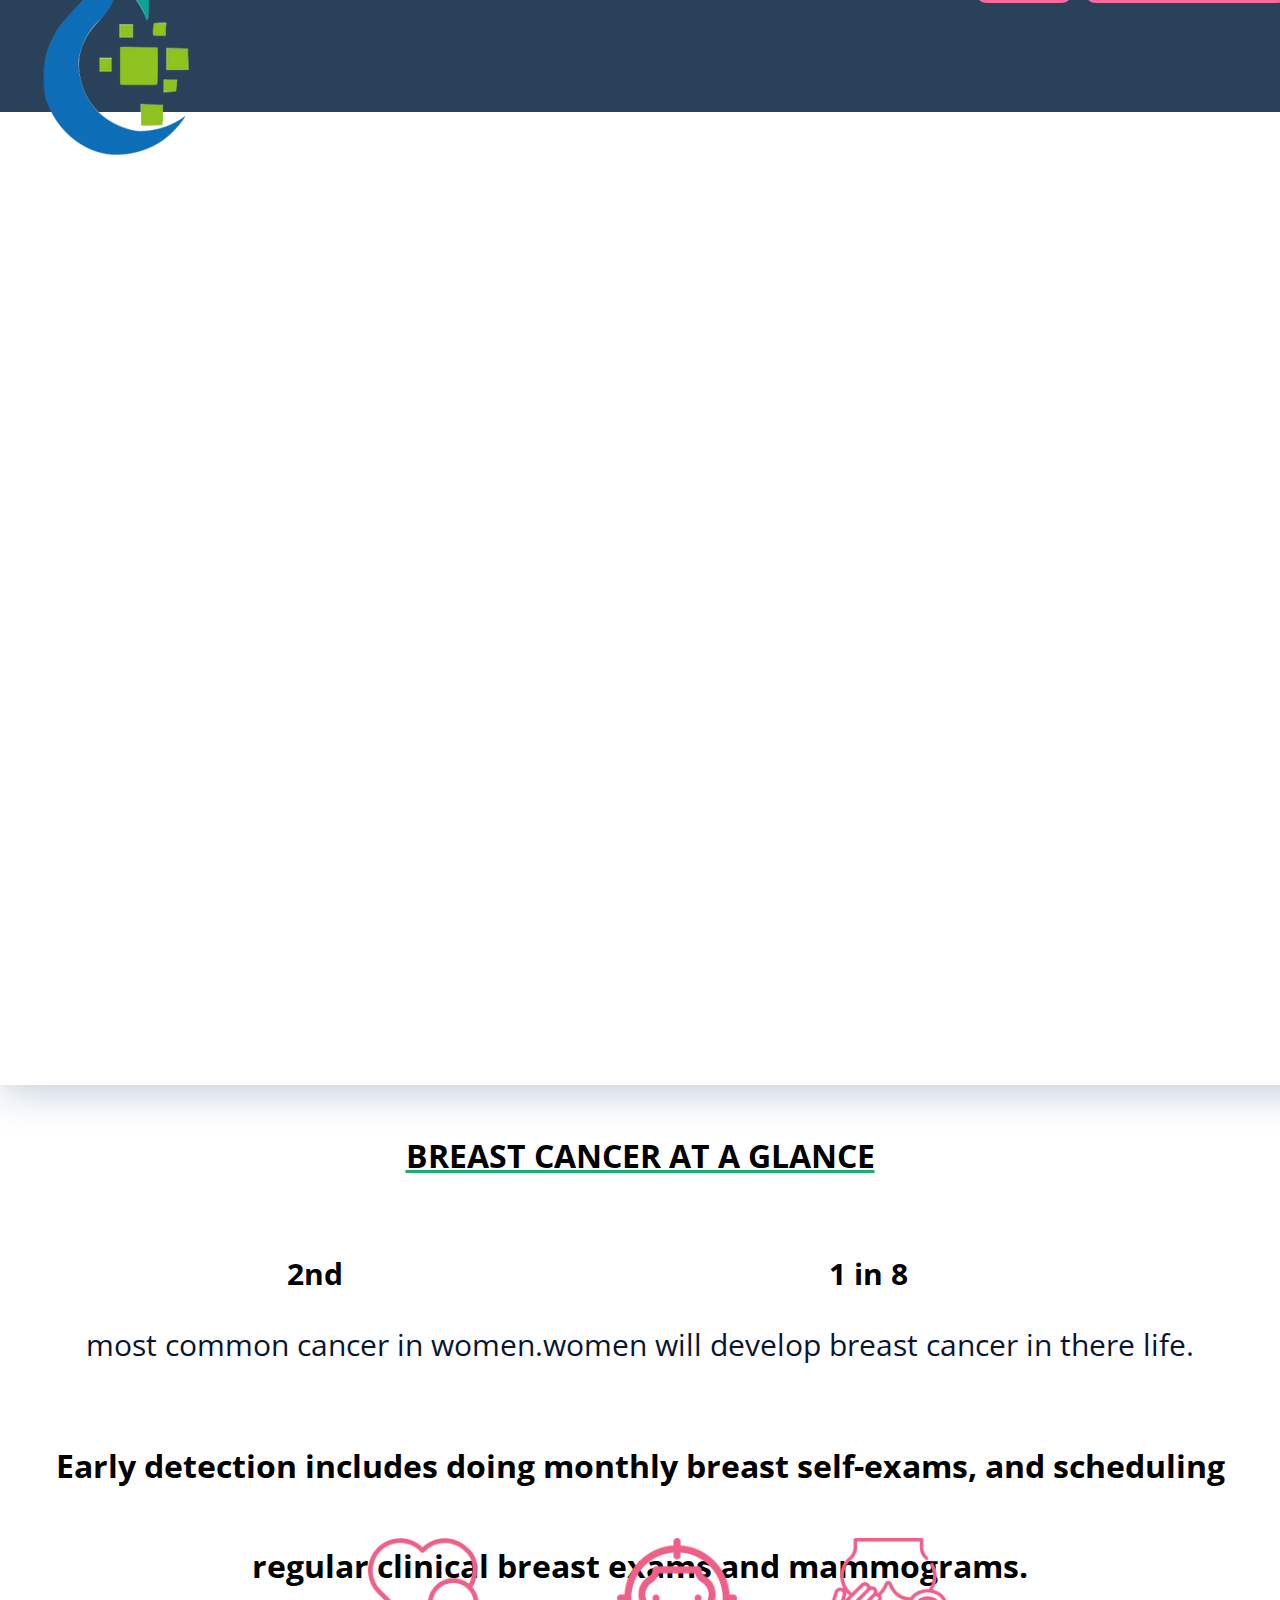
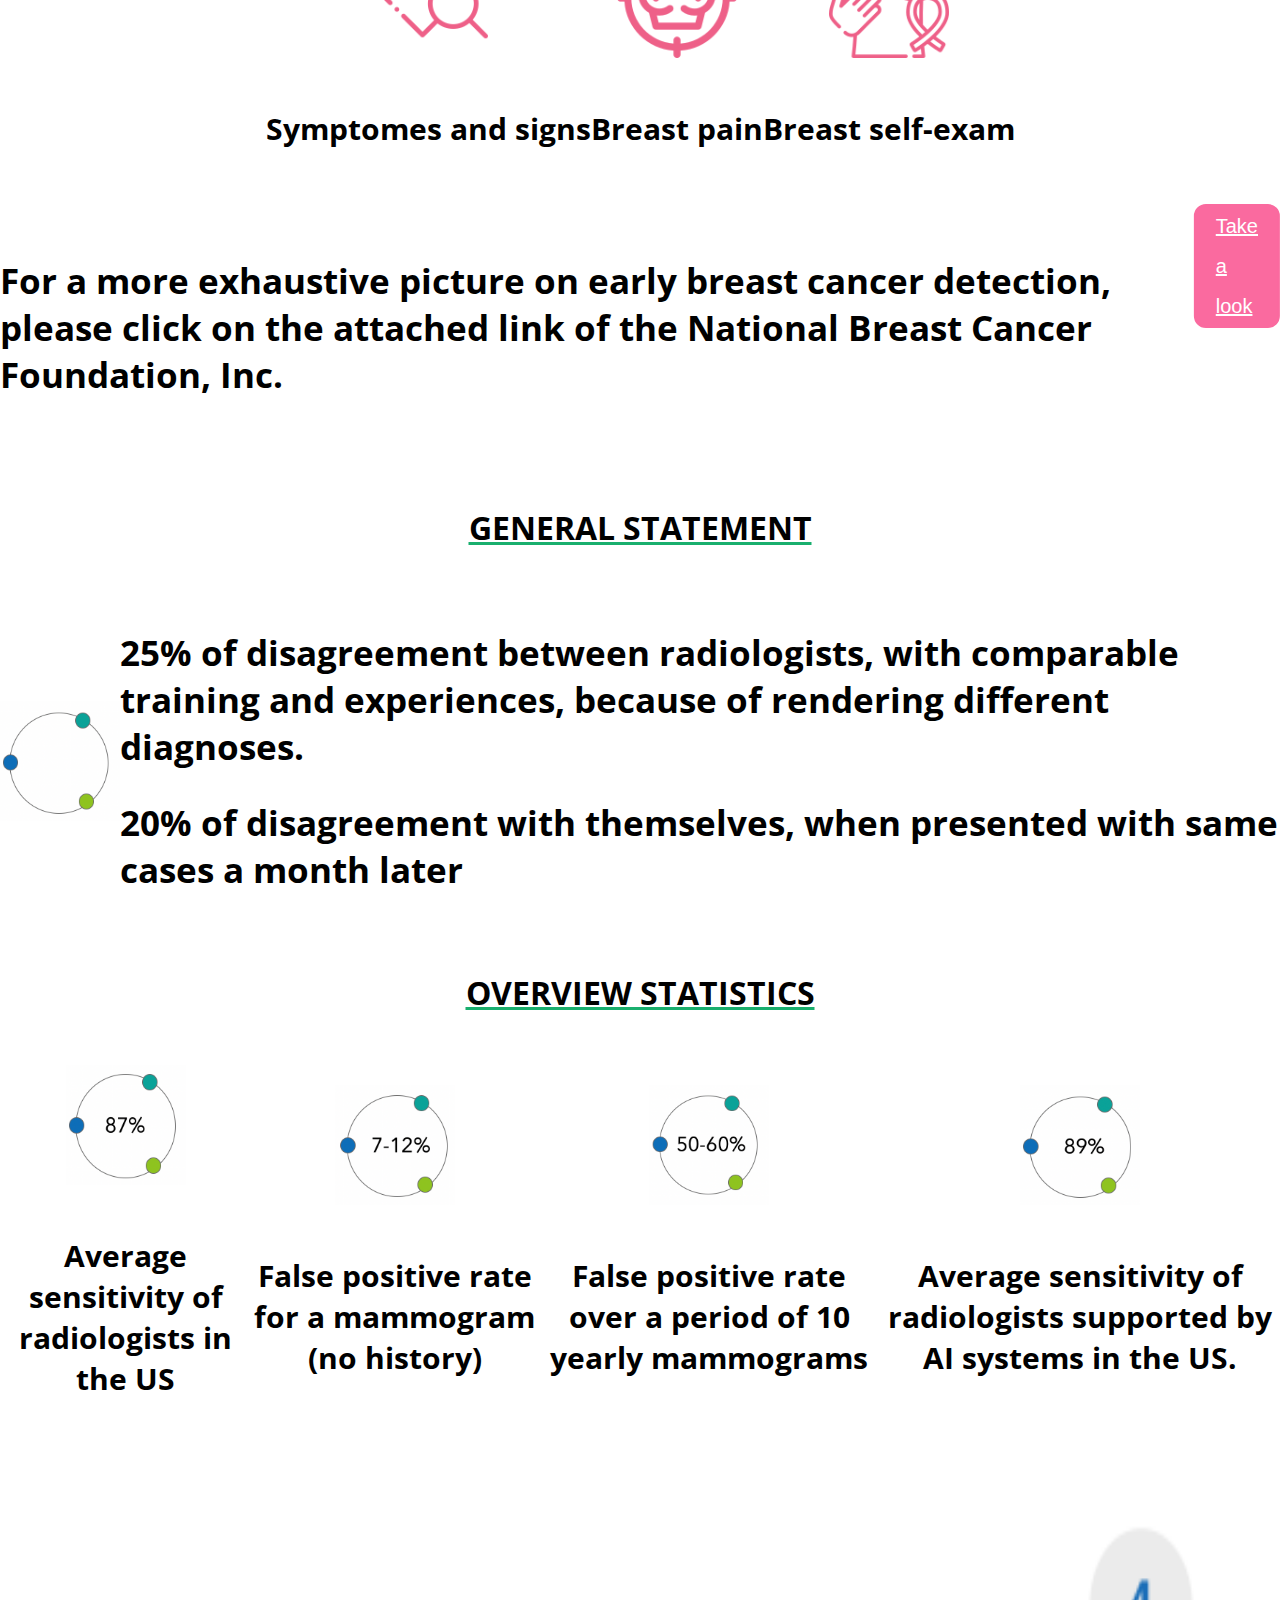
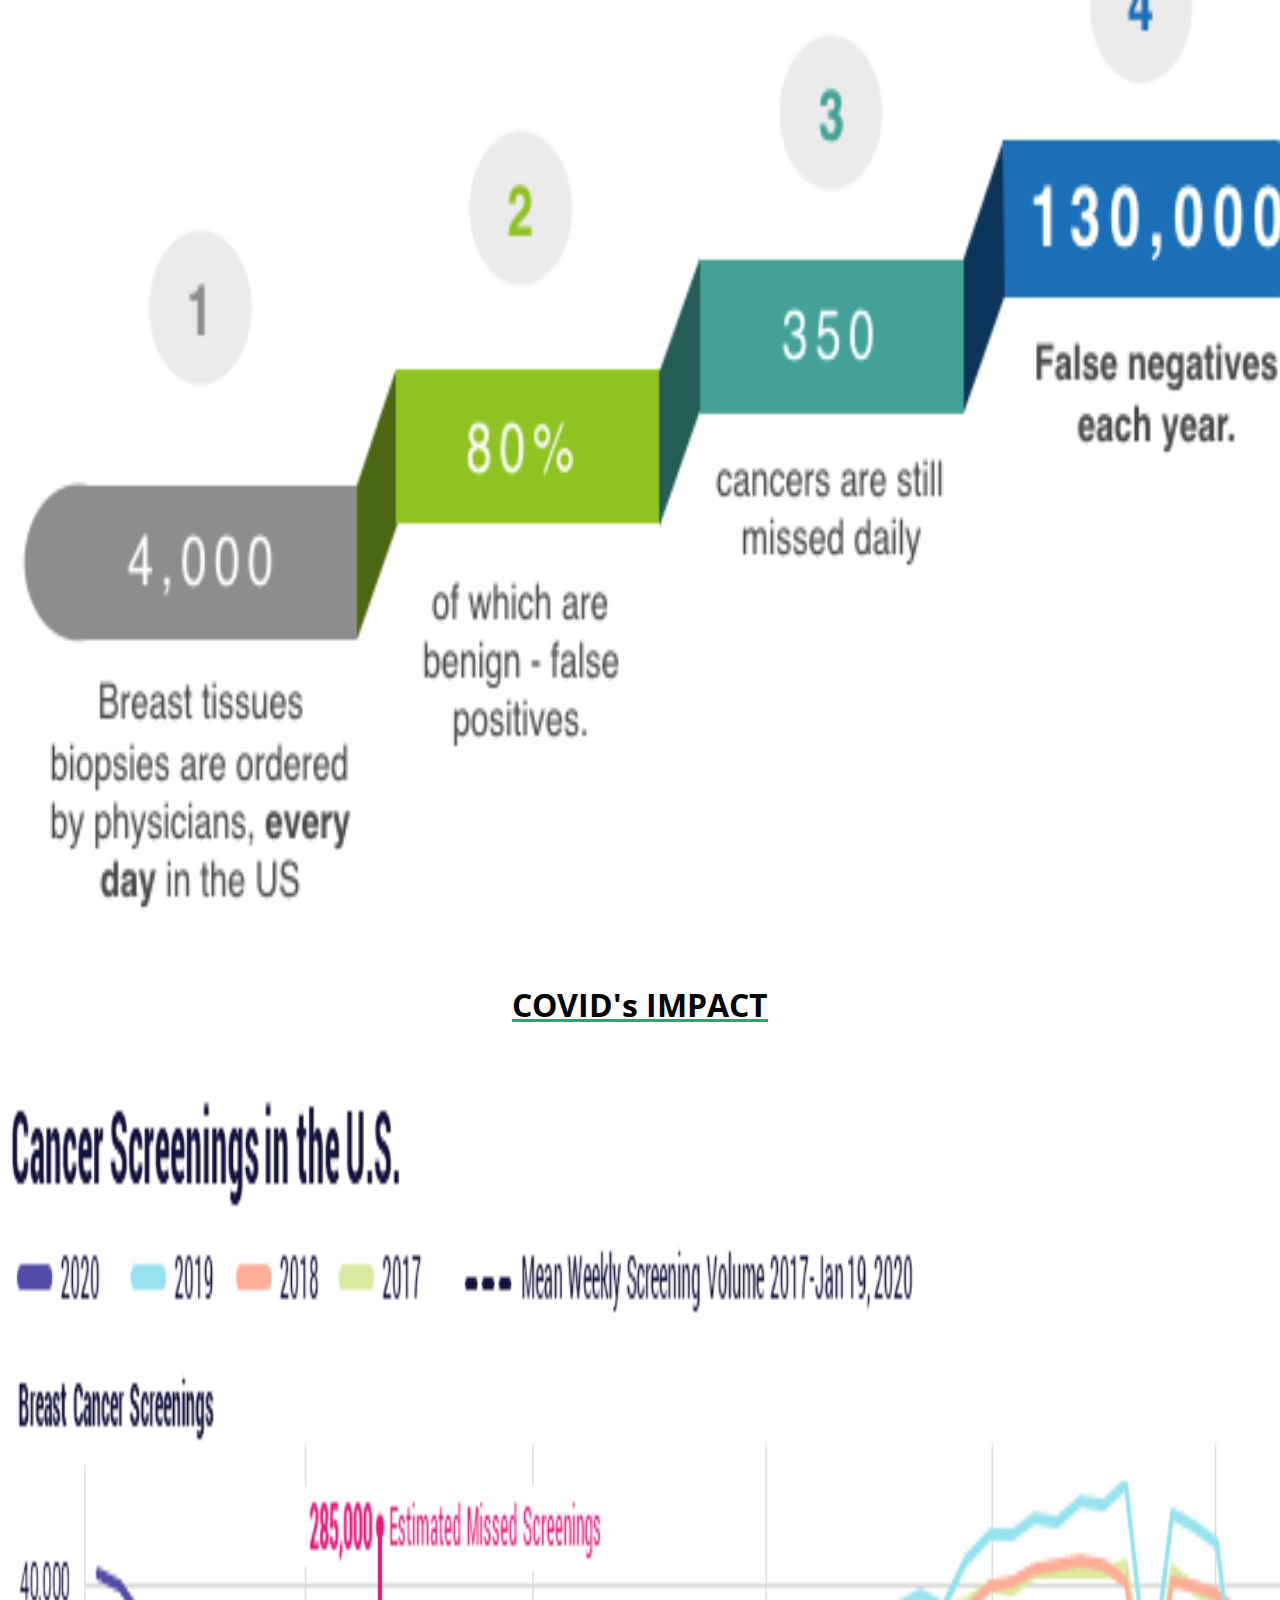
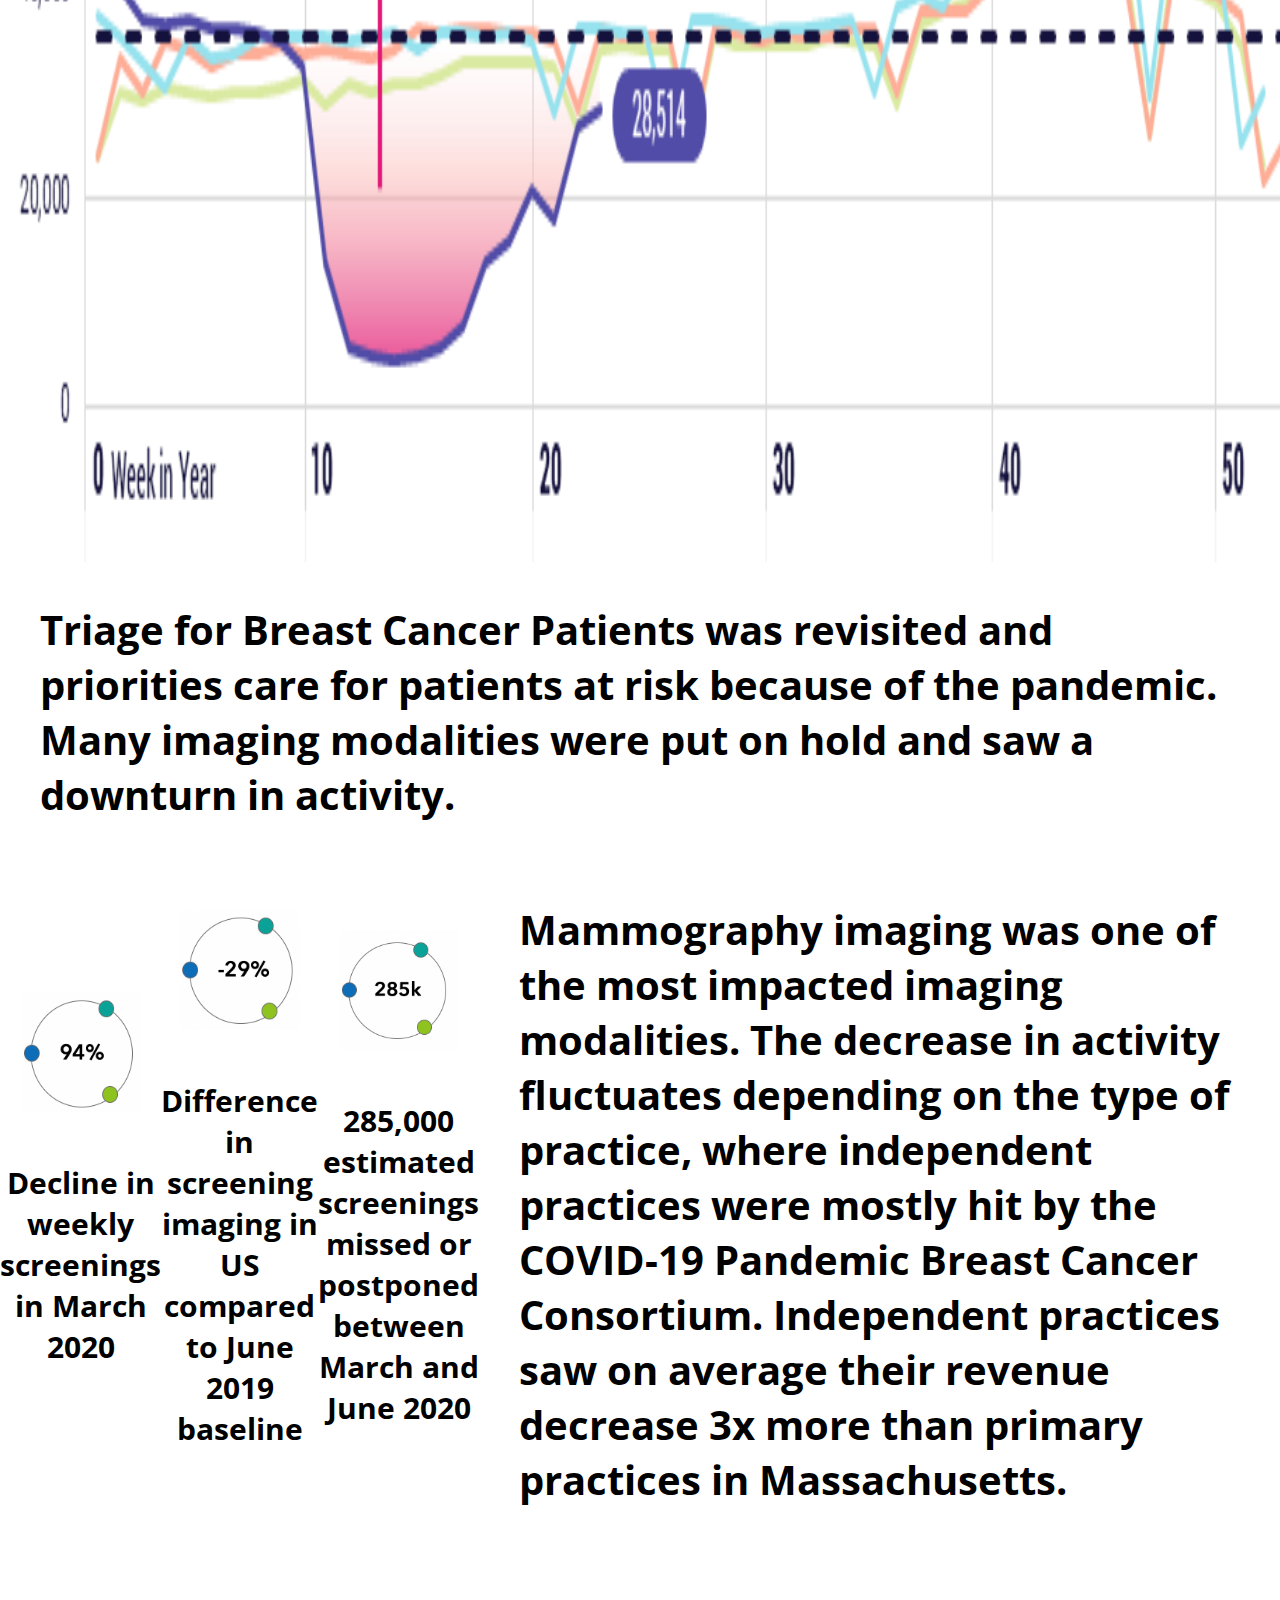
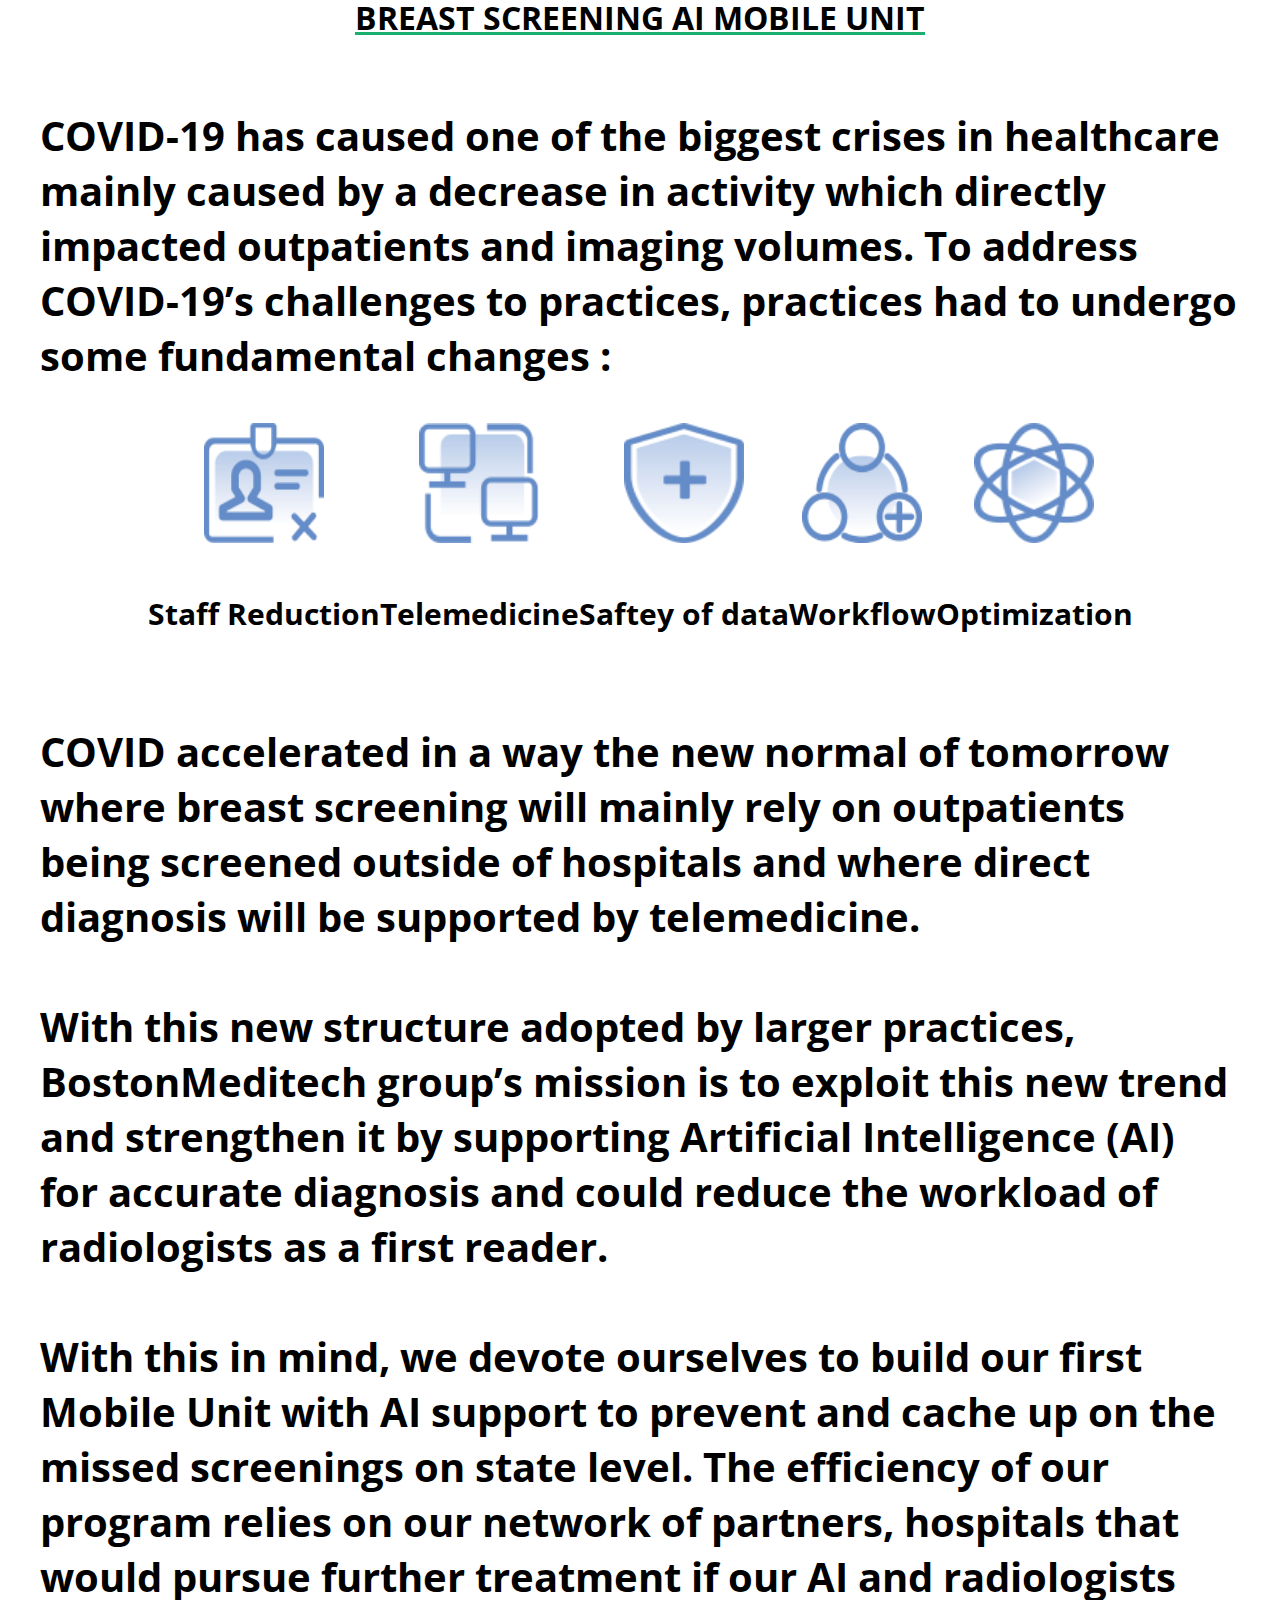
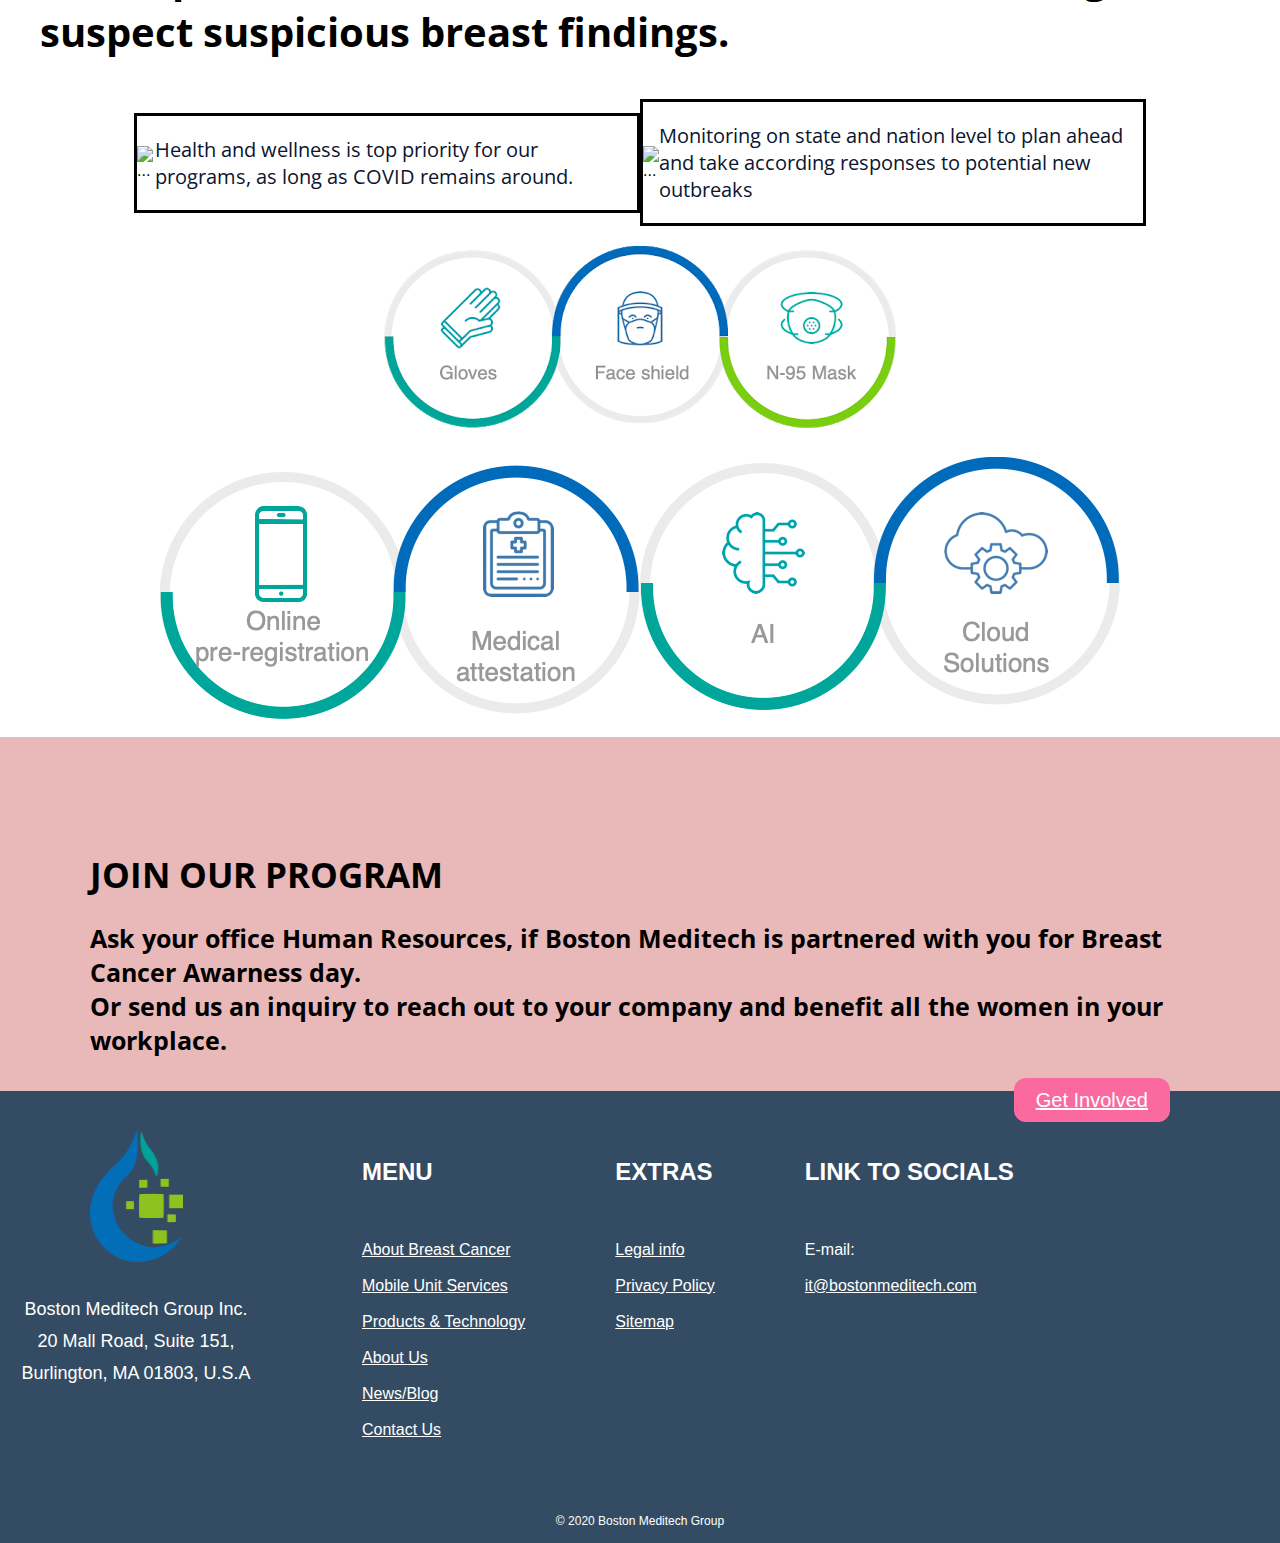
==== commit 781fb900: "about breast cancer is done" ====
--- a/aboutBC.html
+++ b/aboutBC.html
@@ -27,37 +27,37 @@
                 <a href="index.html" style="text-decoration: none">
                     <div class="Tab">
                         <div id="Home" style="margin-bottom: 2px;">Home</div>
-                    <div class="line" style="border-top: 2px solid rgba(0,0,0,0);"></div>
+                        <div class="line" style="border-top: 2px solid rgba(0,0,0,0);"></div>
                     </div>
                 </a>
                 <a href="aboutBC.html" style="text-decoration: none">
                     <div class="Tab">
                         <div id="AboutBC" style="margin-bottom: 2px;">About Breast Cancer</div>
-                    <div class="line" style="border-top: 2px solid rgba(0,0,0,0);"></div>
+                        <div class="line" style="border-top: 2px solid rgba(0,0,0,0);"></div>
                     </div>
                 </a>
                 <a href="mobileUnit.html" style="text-decoration: none">
                     <div class="Tab">
                         <div id="MobileUnit" style="margin-bottom: 2px;">Mobile Unit Services</div>
-                    <div class="line" style="border-top: 2px solid rgba(0,0,0,0);"></div>
+                        <div class="line" style="border-top: 2px solid rgba(0,0,0,0);"></div>
                     </div>
                 </a>
                 <a href="ProductTech.html" style="text-decoration: none">
                     <div class="Tab">
                         <div id="ProductTech" style="margin-bottom: 2px;">Products and Technology</div>
-                    <div class="line" style="border-top: 2px solid rgba(0,0,0,0);"></div>
+                        <div class="line" style="border-top: 2px solid rgba(0,0,0,0);"></div>
                     </div>
                 </a>
                 <a href="aboutUs.html" style="text-decoration: none">
                     <div class="Tab">
                         <div id="AboutUS" style="margin-bottom: 2px;">About Us</div>
-                    <div class="line" style="border-top: 2px solid rgba(0,0,0,0);"></div>
+                        <div class="line" style="border-top: 2px solid rgba(0,0,0,0);"></div>
                     </div>
                 </a>
                 <a href="#" style="text-decoration: none">
                     <div class="Tab">
                         <div id="ContactUS" style="margin-bottom: 2px;">Contact Us</div>
-                    <div class="line" style="border-top: 2px solid rgba(0,0,0,0);"></div>
+                        <div class="line" style="border-top: 2px solid rgba(0,0,0,0);"></div>
                     </div>
                 </a>
             </div>
@@ -70,34 +70,34 @@
             </div>
         </div>
     </div>
-        <div>
-            <h1 class='glance' style="text-decoration: underline   #19af6e; ">BREAST CANCER AT A GLANCE</h1>
-            <div class="row">
-                <div class="col-sm-6">
-                    <div class="card">
-                        <div class="card-body">
-                            <h2 class="card-title cardBC">2nd</h2>
-                            <p class="card-text cardBC">most common cancer in women.
-
-                            </p>
-
-                        </div>
-                    </div>
-                </div>
-                <div class="col-sm-6">
-                    <div class="card">
-                        <div class="card-body">
-                            <h2 class="card-title cardBC">1 in 8</h2>
-                            <p class="card-text cardBC">women will develop breast cancer in there life.
-                            </p>
-
-                        </div>
-                    </div>
-                </div>
-            </div>
-
-
-        </div>
+    <div>
+        <h1 class='glance' style="text-decoration: underline   #19af6e; ">BREAST CANCER AT A GLANCE</h1>
+        <div class="row">
+            <div class="col-sm-6">
+                <div class="card">
+                    <div class="card-body">
+                        <h2 class="card-title cardBC">2nd</h2>
+                        <p class="card-text cardBC">most common cancer in women.
+
+                        </p>
+
+                    </div>
+                </div>
+            </div>
+            <div class="col-sm-6">
+                <div class="card">
+                    <div class="card-body">
+                        <h2 class="card-title cardBC">1 in 8</h2>
+                        <p class="card-text cardBC">women will develop breast cancer in there life.
+                        </p>
+
+                    </div>
+                </div>
+            </div>
+        </div>
+
+
+    </div>
 
 
 
@@ -112,32 +112,32 @@
         <h1 class='glance'>Early detection includes doing monthly breast self-exams, and scheduling regular clinical
             breast exams and mammograms.</h3>
 
-        <div class="row">
-            <div class="col-sm-4">
-                <div class="card">
-                    <img src="assets/img/check-up.png" class="card-img-top" alt="...">
-                    <div class="card-body">
-                        <h5 class="card-title cardBC">Symptomes and signs</h5>
-                    </div>
-                </div>
-            </div>
-            <div class="col-sm-4">
-                <div class="card">
-                    <img src="assets/img/breast-cancer.png" class="card-img-top" alt="...">
-                    <div class="card-body">
-                        <h5 class="card-title cardBC">Breast pain</h5>
-                    </div>
-                </div>
-            </div>
-            <div class="col-sm-4">
-                <div class="card">
-                    <img src="assets/img/self-examination.png" class="card-img-top" alt="...">
-                    <div class="card-body">
-                        <h5 class="card-title cardBC">Breast self-exam</h5>
-                    </div>
-                </div>
-            </div>
-        </div>
+            <div class="row">
+                <div class="col-sm-4">
+                    <div class="card">
+                        <img src="assets/img/check-up.png" class="card-img-top" alt="...">
+                        <div class="card-body">
+                            <h5 class="card-title cardBC">Symptomes and signs</h5>
+                        </div>
+                    </div>
+                </div>
+                <div class="col-sm-4">
+                    <div class="card">
+                        <img src="assets/img/breast-cancer.png" class="card-img-top" alt="...">
+                        <div class="card-body">
+                            <h5 class="card-title cardBC">Breast pain</h5>
+                        </div>
+                    </div>
+                </div>
+                <div class="col-sm-4">
+                    <div class="card">
+                        <img src="assets/img/self-examination.png" class="card-img-top" alt="...">
+                        <div class="card-body">
+                            <h5 class="card-title cardBC">Breast self-exam</h5>
+                        </div>
+                    </div>
+                </div>
+            </div>
     </div>
 
 
@@ -156,7 +156,8 @@
             <div class="card">
 
                 <div class="card-body">
-                    <a href="https://www.nationalbreastcancer.org/about-breast-cancer/" class="btn btn-primary btn2">Take a look</a>
+                    <a href="https://www.nationalbreastcancer.org/about-breast-cancer/"
+                        class="btn btn-primary btn2">Take a look</a>
                 </div>
             </div>
         </div>
@@ -232,6 +233,198 @@
     </div>
     <p class="source">Source : Breast Cancer Surveillance Consortium </p>
 
+    <!-- ********* -->
+    <div class="data">
+        <div class="container">
+        </div>
+    </div>
+
+    <div>
+        <h1 class='glance' style="text-decoration: underline   #19af6e; ">COVID's IMPACT</h1>
+        <div class="impact">
+            <div class="container">
+            </div>
+        </div>
+        <h2 class="bigger bigger2">Triage for Breast Cancer Patients was revisited and priorities care for patients
+            at
+            risk
+            because of the
+            pandemic. Many imaging modalities were put on hold and saw a downturn in activity.</h2>
+    </div>
+
+    <div class="row">
+        <div class="col-sm-4">
+            <div class="card">
+                <img src="assets/img/94.png" class="card-img-top" alt="...">
+                <div class="card-body">
+                    <h5 class="card-title cardBC">Decline in weekly screenings in March 2020</h5>
+                </div>
+            </div>
+        </div>
+        <div class="col-sm-4">
+            <div class="card">
+                <img src="assets/img/29.png" class="card-img-top" alt="...">
+                <div class="card-body">
+                    <h5 class="card-title cardBC">Difference in screening imaging in US compared to June 2019 baseline
+                    </h5>
+                </div>
+            </div>
+        </div>
+        <div class="col-sm-4">
+            <div class="card">
+                <img src="assets/img/285k.png" class="card-img-top" alt="...">
+                <div class="card-body">
+                    <h5 class="card-title cardBC">285,000 estimated screenings missed or postponed between March and
+                        June 2020
+                    </h5>
+                </div>
+            </div>
+        </div>
+        <h2 class="bigger bigger2">Mammography imaging was one of the most impacted imaging modalities. The decrease in
+            activity fluctuates depending on the type of practice, where independent practices were mostly hit by the
+            COVID-19 Pandemic Breast Cancer Consortium. Independent practices saw on average their revenue decrease 3x
+            more than primary practices in Massachusetts.</h2>
+
+    </div>
+
+    <div>
+        <h1 class='glance' style="text-decoration: underline   #19af6e; ">BREAST SCREENING AI MOBILE UNIT</h1>
+        <h2 class="bigger bigger2">COVID-19 has caused one of the biggest crises in healthcare mainly caused by a
+            decrease in activity which directly impacted outpatients and imaging volumes.
+            To address COVID-19’s challenges to practices, practices had to undergo some fundamental changes :
+        </h2>
+        <div class="row">
+            <div class="col-sm-2">
+                <div class="card">
+                    <img src="assets/img/staff_reduction.png" class="card-img-top" alt="...">
+                    <div class="card-body">
+                        <h5 class="card-title cardBC">Staff Reduction</h5>
+                    </div>
+                </div>
+            </div>
+            <div class="col-sm-2">
+                <div class="card">
+                    <img src="assets/img/telemedicine.png" class="card-img-top" alt="...">
+                    <div class="card-body">
+                        <h5 class="card-title cardBC">Telemedicine
+                        </h5>
+                    </div>
+                </div>
+            </div>
+            <div class="col-sm-2">
+                <div class="card">
+                    <img src="assets/img/data-safety.png" class="card-img-top" alt="...">
+                    <div class="card-body">
+                        <h5 class="card-title cardBC">Saftey of data
+                        </h5>
+                    </div>
+                </div>
+            </div>
+            <div class="col-sm-2">
+                <div class="card">
+                    <img src="assets/img/workflow.png" class="card-img-top" alt="...">
+                    <div class="card-body">
+                        <h5 class="card-title cardBC">Workflow
+                        </h5>
+                    </div>
+                </div>
+            </div>
+            <div class="col-sm-2">
+                <div class="card">
+                    <img src="assets/img/optimization.png" class="card-img-top" alt="...">
+                    <div class="card-body">
+                        <h5 class="card-title cardBC">Optimization
+                        </h5>
+                    </div>
+                </div>
+            </div>
+        </div>
+
+        <h2 class="bigger bigger2">COVID accelerated in a way the new normal of tomorrow where breast screening will
+            mainly rely on outpatients being screened outside of hospitals and where direct diagnosis will be supported
+            by telemedicine.
+            <br>
+            <br>
+            With this new structure adopted by larger practices, BostonMeditech group’s mission is to exploit this new
+            trend and strengthen it by supporting Artificial Intelligence (AI) for accurate diagnosis and could reduce
+            the workload of radiologists as a first reader.
+            <br>
+            <br>
+            With this in mind, we devote ourselves to build our first Mobile Unit with AI support to prevent and cache
+            up on the missed screenings on state level. The efficiency of our program relies on our network of partners,
+            hospitals that would pursue further treatment if our AI and radiologists suspect suspicious breast findings.
+        </h2>
+
+    </div>
+
+
+    <div class="row">
+        <div class="col-sm-6">
+            <div class="card" style="max-width: 500px; border-style: solid;">
+                <div class="row no-gutters">
+                    <div class="col-sm-4">
+                        <img src="assets/img/noimage.png" alt="...">
+                    </div>
+                    <div class="col-sm-3"></div>
+                    <div class="col-sm-5">
+                        <div class="card-body">
+                            <p class="card-text">Health and wellness is top priority for our programs, as long as COVID
+                                remains
+                                around.</p>
+                        </div>
+                    </div>
+                </div>
+            </div>
+        </div>
+        <div class="col-sm-6">
+            <div class="card" style="max-width: 500px; border-style: solid;">
+                <div class="row no-gutters">
+                    <div class="col-sm-4">
+                        <img src="assets/img/noimage.png" alt="...">
+                    </div>
+                    <div class="col-sm-3"></div>
+                    <div class="col-sm-5">
+                        <div class="card-body">
+                            <p class="card-text">Monitoring on state and nation level to plan ahead and take according
+                                responses to potential new outbreaks
+                            </p>
+                        </div>
+                    </div>
+                </div>
+            </div>
+        </div>
+
+    </div>
+
+
+
+    <div>
+        <div class="row">
+            <div class="col-sm-3">
+
+            </div>
+            <div class="col-sm-6" style="padding:20px;">
+                <img src="assets/img/medical_protection.png" alt="...">
+            </div>
+            <div class="col-sm-3">
+
+            </div>
+        </div>
+
+        <div class="row">
+            <div class="col-sm-6">
+                <img src="assets/img/digital_verif.png" alt="...">
+            </div>
+            <div class="col-sm-6">
+                <img src=" assets/img/core_technology.png" alt="...">
+            </div>
+        </div>
+    </div>
+
+
+
+
+    <!-- ********* -->
     </div>
     <br>
     <div class="footers">
@@ -246,34 +439,34 @@
                 <a href="#" class="btn_join btn-primary btn2 involved">Get Involved</a>
             </div>
         </div>
-    <div class=footer>
-        <div class=footer-ctx>
-            <div class="footer-col footer-col-text" style=width:272px>
-                <img width=93 height=133 src="assets/img/drlotusai_clean.png">
-                <div>Boston Meditech Group Inc. <br>20 Mall Road, Suite 151, <br> Burlington, MA 01803, U.S.A</div>
-            </div>
-            <div class=footer-col style=padding-top:25px><strong>MENU</strong> 
-                <a href="aboutBC.html">About Breast Cancer</a> 
-                <a href="MobileUnit.html">Mobile Unit Services</a> 
-                <a href="ProductTech.html">Products & Technology</a> 
-                <a href="aboutUs.html">About Us</a> 
-                <a href="#">News/Blog</a> 
-                <a href="contactUs.html">Contact Us</a>
-            </div>
-            <div class=footer-col style=padding-top:25px><strong>EXTRAS</strong> 
-                <a href="">Legal info</a> 
-                <a href="">Privacy Policy</a> 
-                <a href="">Sitemap</a>
-            </div>
-            <div class=footer-col style=padding-top:25px><strong>LINK TO SOCIALS</strong> 
-                <a>E-mail:</a> 
-                <a href=javascript:;;>it@bostonmeditech.com</a>
-            </div>
-        </div>
-        <div class=footer-end>© 2020 Boston Meditech Group</div>
-        <!-- <div class="footer-copyright text-center pb-3">© 2020 Boston Meditech Group</div> -->
-    </div>
-</div>
+        <div class=footer>
+            <div class=footer-ctx>
+                <div class="footer-col footer-col-text" style=width:272px>
+                    <img width=93 height=133 src="assets/img/drlotusai_clean.png">
+                    <div>Boston Meditech Group Inc. <br>20 Mall Road, Suite 151, <br> Burlington, MA 01803, U.S.A</div>
+                </div>
+                <div class=footer-col style=padding-top:25px><strong>MENU</strong>
+                    <a href="aboutBC.html">About Breast Cancer</a>
+                    <a href="MobileUnit.html">Mobile Unit Services</a>
+                    <a href="ProductTech.html">Products & Technology</a>
+                    <a href="aboutUs.html">About Us</a>
+                    <a href="#">News/Blog</a>
+                    <a href="contactUs.html">Contact Us</a>
+                </div>
+                <div class=footer-col style=padding-top:25px><strong>EXTRAS</strong>
+                    <a href="">Legal info</a>
+                    <a href="">Privacy Policy</a>
+                    <a href="">Sitemap</a>
+                </div>
+                <div class=footer-col style=padding-top:25px><strong>LINK TO SOCIALS</strong>
+                    <a>E-mail:</a>
+                    <a href=javascript:;;>it@bostonmeditech.com</a>
+                </div>
+            </div>
+            <div class=footer-end>© 2020 Boston Meditech Group</div>
+            <!-- <div class="footer-copyright text-center pb-3">© 2020 Boston Meditech Group</div> -->
+        </div>
+    </div>
 
 </body>
 
--- a/assets/breastcancer.css
+++ b/assets/breastcancer.css
@@ -660,8 +660,8 @@
 }
 
 .card-img-top{
-  width:100px;
-  height:100px;
+  width:120px;
+  height:120px;
   display: block;
   margin-left: auto;
   margin-right: auto;
@@ -801,3 +801,69 @@
 .count-particles {
   border-radius: 0 0 3px 3px;
 }
+
+
+.data {
+  background-image: url("../assets/img/process.png");
+  /*  */
+  background-position: 40% 50%;
+    position: relative;
+
+  background-size: contain;
+  -webkit-background-size: 100% 100%;
+    -moz-background-size: 100% 100%;
+    -o-background-size: 100% 100%;
+    background-size: 100% 100%;
+
+  color: white;
+  width: 100%;
+  height: 85%;
+  padding-left: 8%;
+  padding-top: 25%;
+  margin: 0;
+}
+
+.impact {
+  background-image: url("../assets/img/impact.png");
+  /*  */
+  background-position: 40% 50%;
+    position: relative;
+
+  background-size: contain;
+  -webkit-background-size: 100% 100%;
+    -moz-background-size: 100% 100%;
+    -o-background-size: 100% 100%;
+    background-size: 100% 100%;
+
+  color: white;
+  width: 100%;
+  height: 85%;
+  padding-left:8%;
+  padding-top: 25%;
+
+}
+
+.bigger2{
+  font-size:40px;
+  margin:40px;
+}
+
+.bottom1 {
+  background-image: url("../assets/img/medical_protection.png");
+  /*  */
+  background-position: 40% 50%;
+    position: relative;
+
+  background-size: contain;
+  -webkit-background-size: 100% 100%;
+    -moz-background-size: 100% 100%;
+    -o-background-size: 100% 100%;
+    background-size: 100% 100%;
+
+  color: white;
+  width: 60%;
+  height: 50%;
+  padding-left:8%;
+  padding-top: 25%;
+
+}
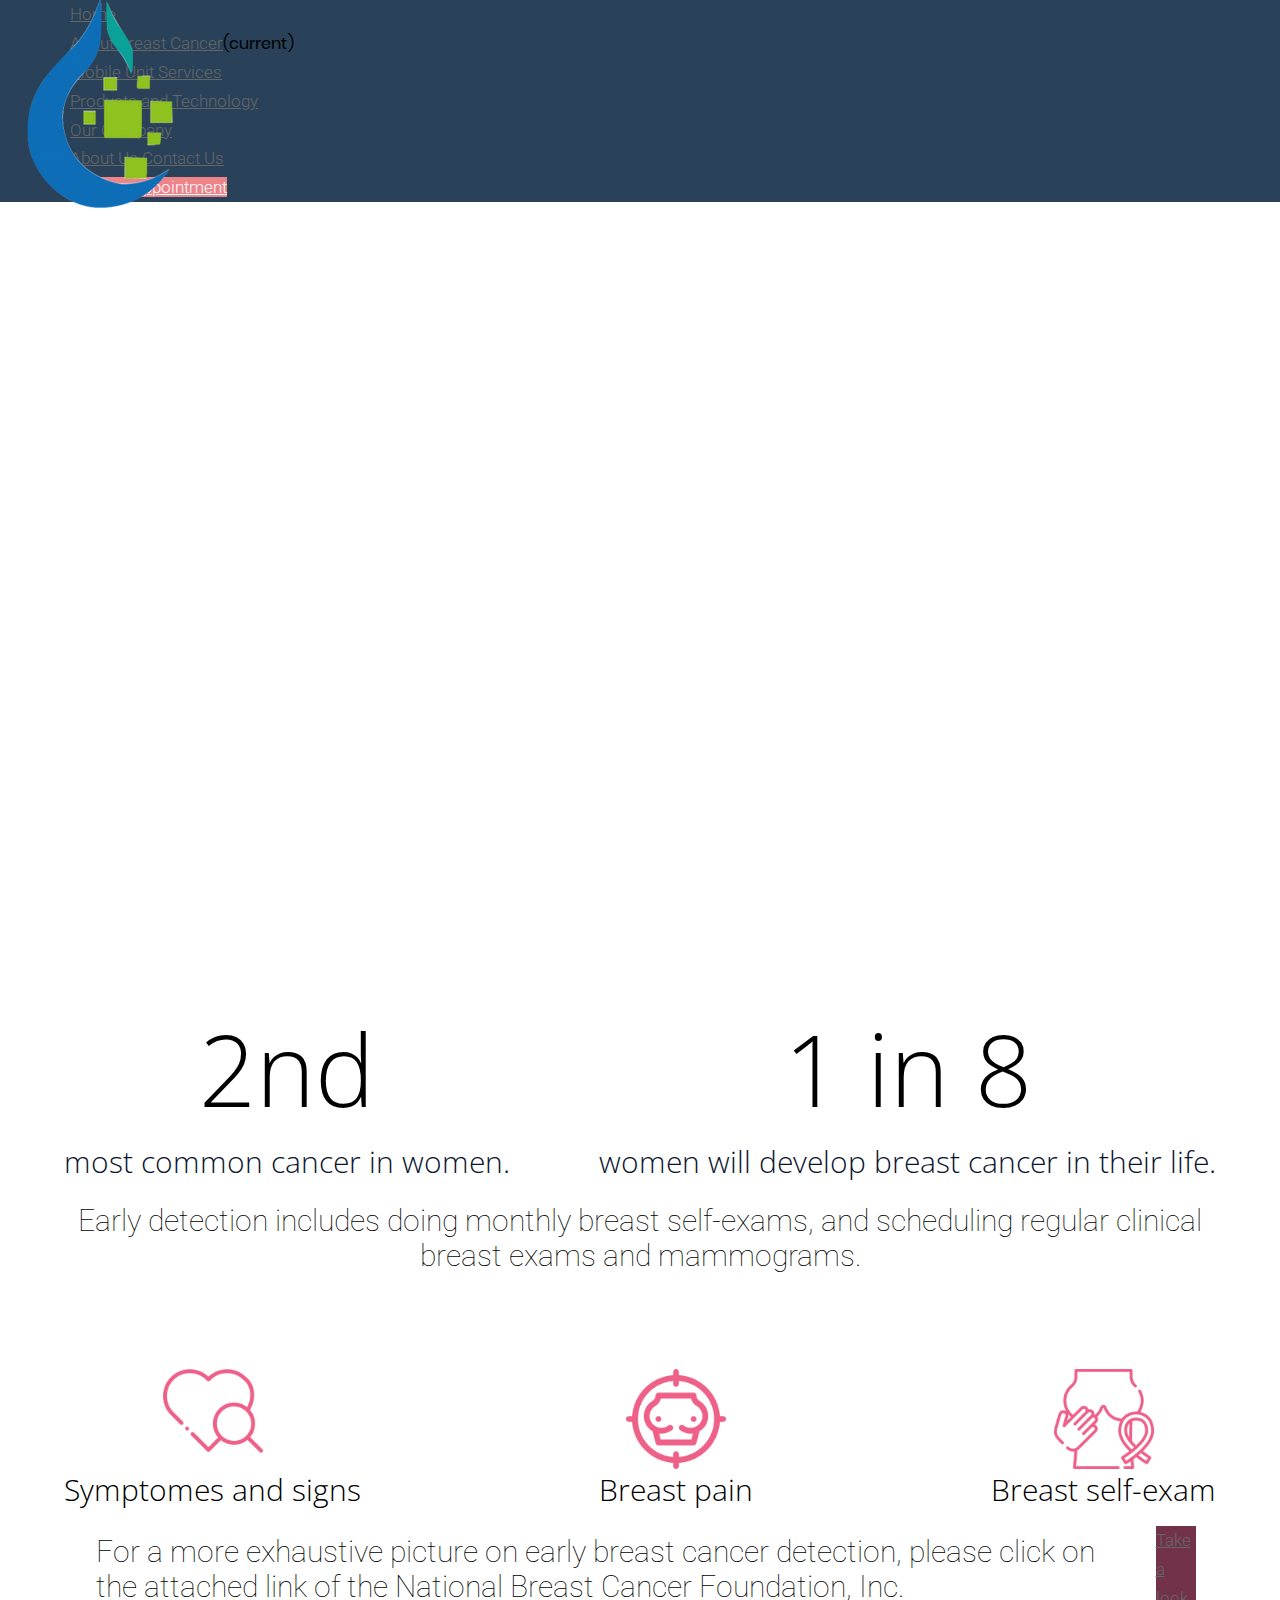
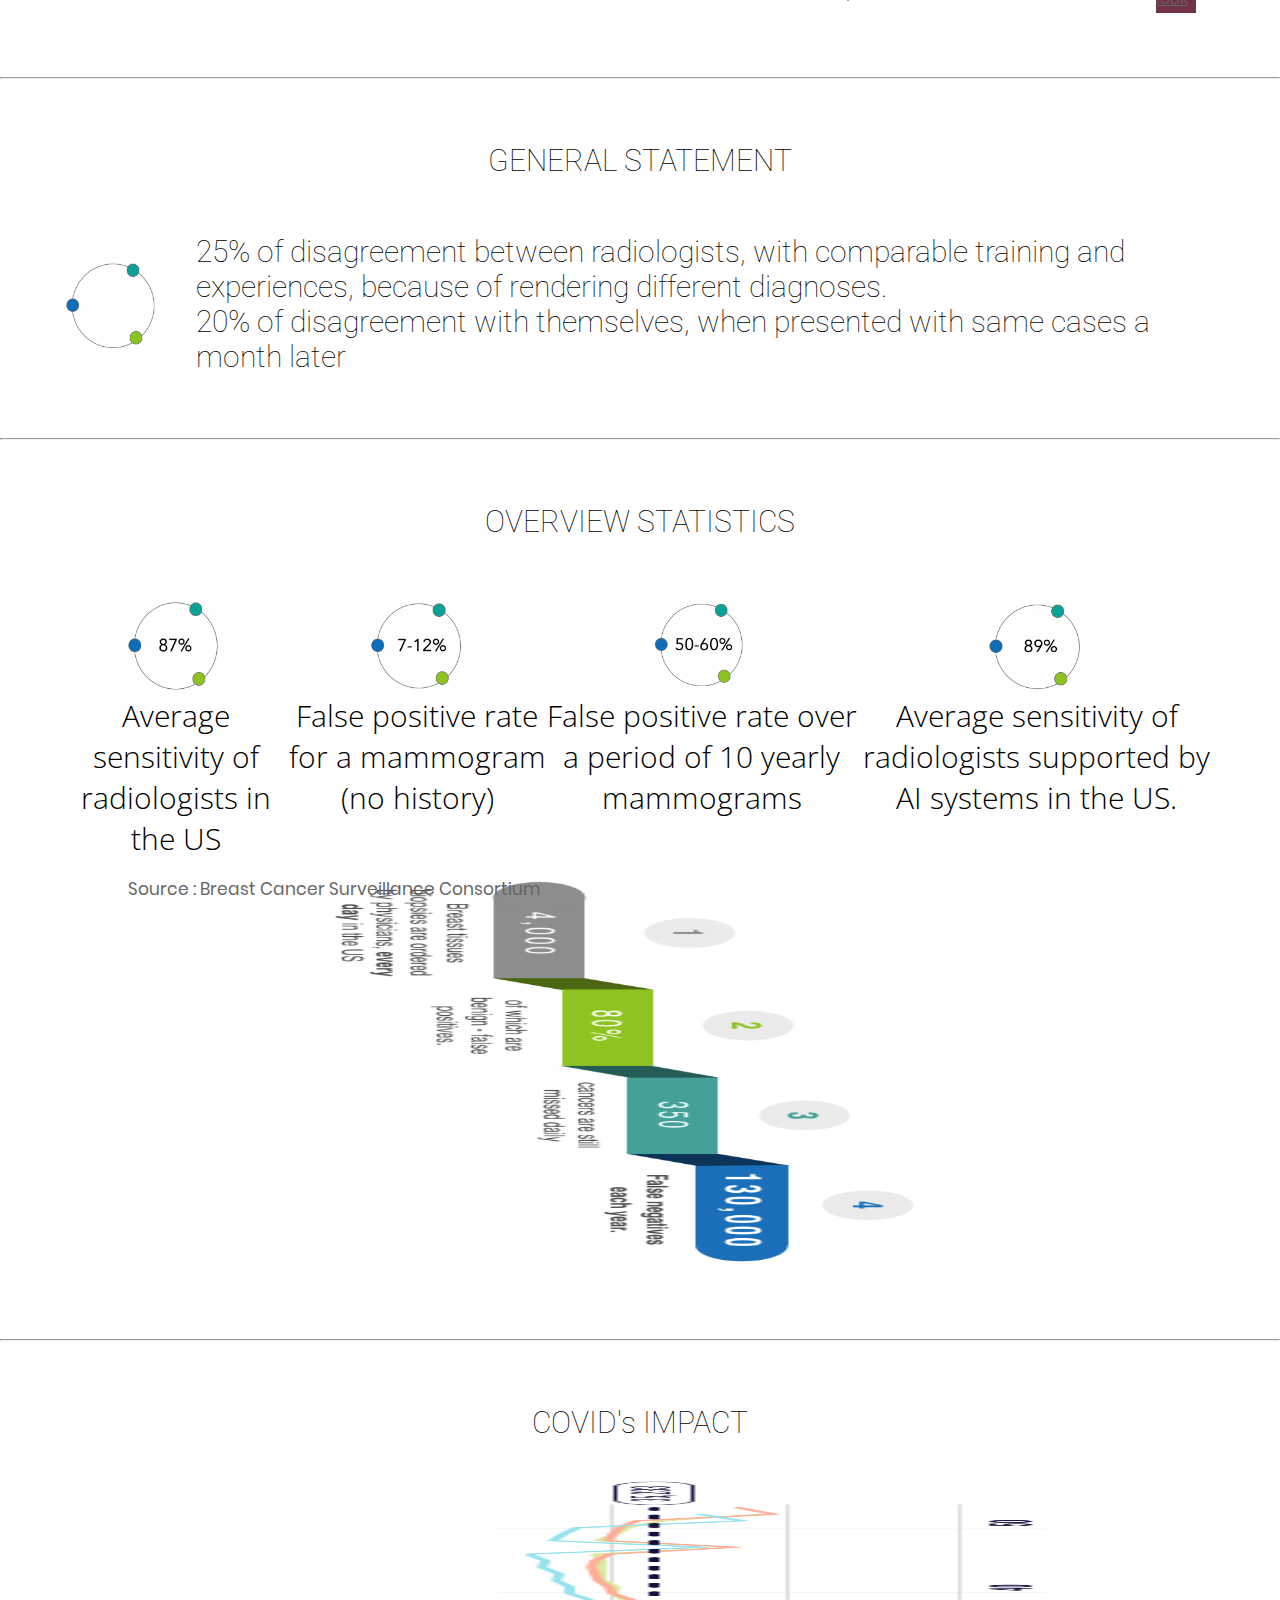
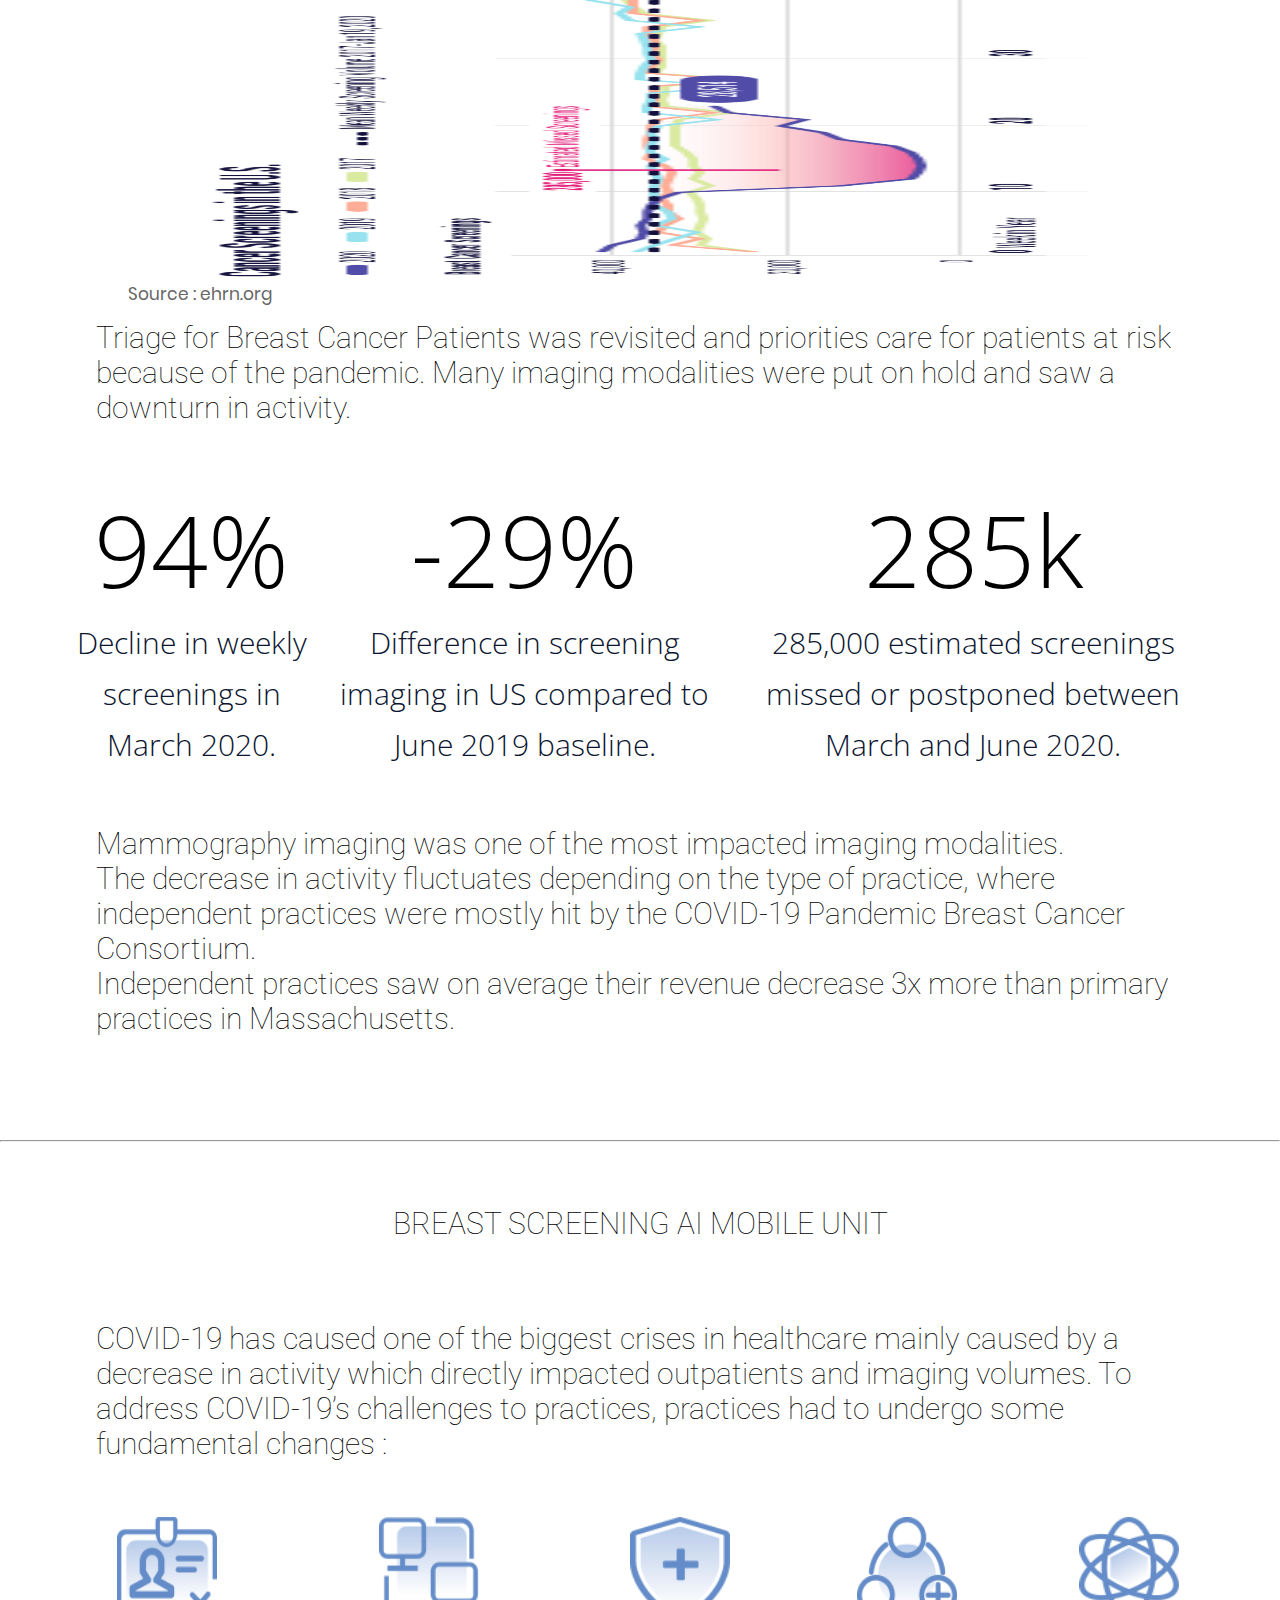
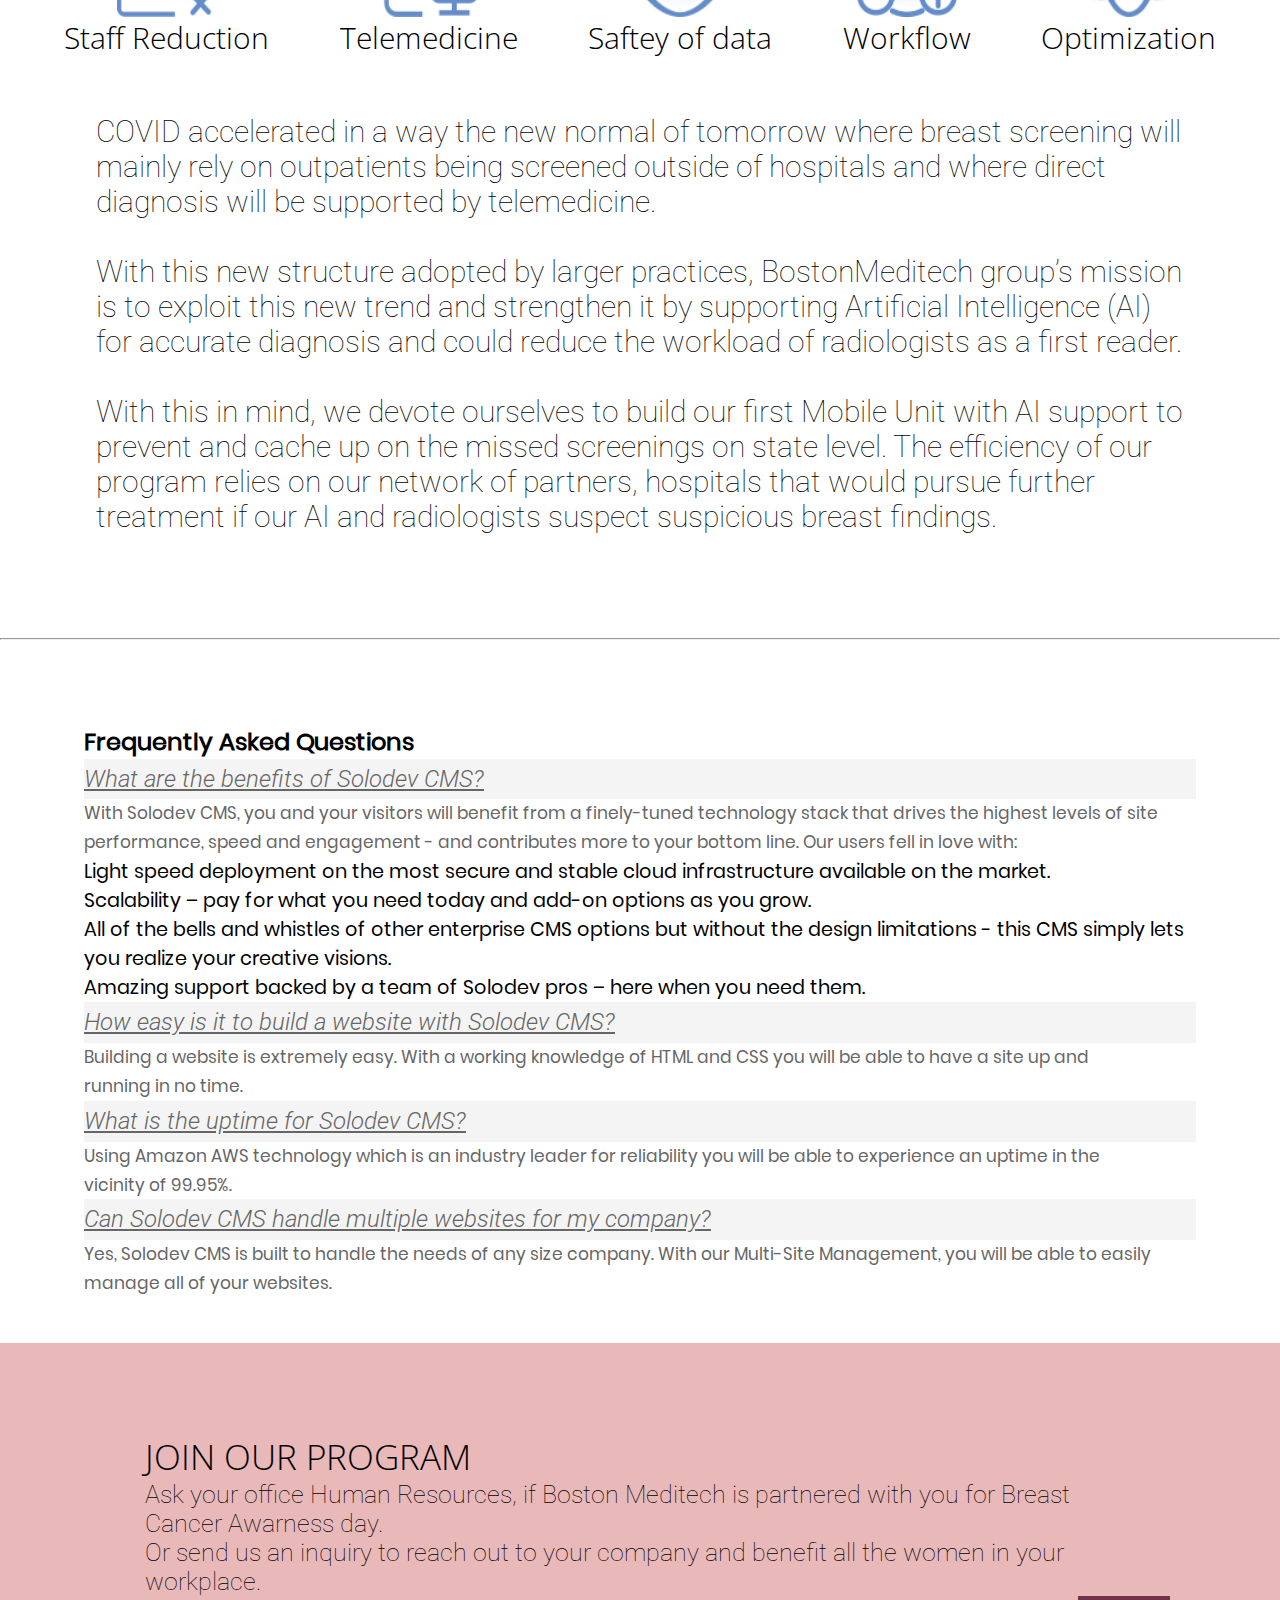
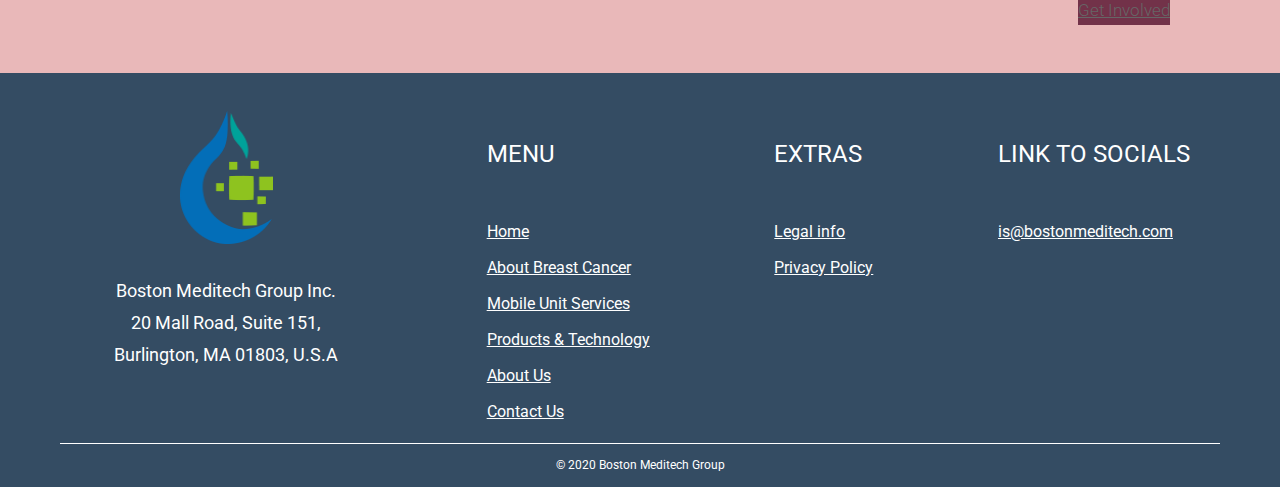
==== commit 4326bfa9: "Latest update" ====
--- a/aboutBC.html
+++ b/aboutBC.html
@@ -4,100 +4,95 @@
     <meta charset="UTF-8">
     <meta name="viewport" content="width=device-width, initial-scale=1.0">
     <title>About Breast Cancer</title>
+    <link rel="icon" href="assets/img/drlotusai_clean.png">
     <link rel="stylesheet" href="https://stackpath.bootstrapcdn.com/bootstrap/4.1.3/css/bootstrap.min.css"
         integrity="sha384-MCw98/SFnGE8fJT3GXwEOngsV7Zt27NXFoaoApmYm81iuXoPkFOJwJ8ERdknLPMO" crossorigin="anonymous">
     <link href="https://fonts.googleapis.com/css?family=Text+Me+One|Baloo+Bhai" rel="stylesheet">
     <link rel="stylesheet" href="assets/breastcancer.css">
     <link href="https://fonts.googleapis.com/css?family=Montserrat+Alternates|Saira+Stencil+One" rel="stylesheet">
     <link href="https://fonts.googleapis.com/css2?family=Open+Sans+Condensed:wght@300&display=swap" rel="stylesheet">
+    <link href="https://fonts.googleapis.com/css2?family=Roboto:wght@100;300;400;500&display=swap" rel="stylesheet">
     <script src="https://ajax.googleapis.com/ajax/libs/jquery/3.3.1/jquery.min.js"></script>
 </head>
 
 <body>
-    <header class="header" style="position:fixed;">
-        <div class="big-wrapper">
-            <div class="logo-area">
-                <img src="assets/img/cropped-drlotusai-transparent-final-1.png" class="img-fluid">
-            </div>
-            <div class="header-right-area">
-                <a class="btn2 btn-primary btn2"> Join us</a>
-                <a class="btn2 btn-primary btn2"> Book an appointment </a>
-            </div>
-            <div class="tabs">
-                <a href="index.html" style="text-decoration: none">
-                    <div class="Tab">
-                        <div id="Home" style="margin-bottom: 2px;">Home</div>
-                        <div class="line" style="border-top: 2px solid rgba(0,0,0,0);"></div>
-                    </div>
-                </a>
-                <a href="aboutBC.html" style="text-decoration: none">
-                    <div class="Tab">
-                        <div id="AboutBC" style="margin-bottom: 2px;">About Breast Cancer</div>
-                        <div class="line" style="border-top: 2px solid rgba(0,0,0,0);"></div>
-                    </div>
-                </a>
-                <a href="mobileUnit.html" style="text-decoration: none">
-                    <div class="Tab">
-                        <div id="MobileUnit" style="margin-bottom: 2px;">Mobile Unit Services</div>
-                        <div class="line" style="border-top: 2px solid rgba(0,0,0,0);"></div>
-                    </div>
-                </a>
-                <a href="ProductTech.html" style="text-decoration: none">
-                    <div class="Tab">
-                        <div id="ProductTech" style="margin-bottom: 2px;">Products and Technology</div>
-                        <div class="line" style="border-top: 2px solid rgba(0,0,0,0);"></div>
-                    </div>
-                </a>
-                <a href="aboutUs.html" style="text-decoration: none">
-                    <div class="Tab">
-                        <div id="AboutUS" style="margin-bottom: 2px;">About Us</div>
-                        <div class="line" style="border-top: 2px solid rgba(0,0,0,0);"></div>
-                    </div>
-                </a>
-                <a href="#" style="text-decoration: none">
-                    <div class="Tab">
-                        <div id="ContactUS" style="margin-bottom: 2px;">Contact Us</div>
-                        <div class="line" style="border-top: 2px solid rgba(0,0,0,0);"></div>
-                    </div>
-                </a>
-            </div>
-        </div>
-    </header>
+    <nav class="navbar navbar-expand-md navbar-dark fixed-top bg-dark">
+        <a class="logo-area" href="index.html">
+            <img src="assets/img/cropped-drlotusai-transparent-final-1.png" class="img-fluid">
+        </a>
+        <button class="navbar-toggler" type="button" data-toggle="collapse" data-target="#navbarCollapse" aria-controls="navbarCollapse" aria-expanded="false" aria-label="Toggle navigation">
+            <span class="navbar-toggler-icon"></span>
+        </button>
+        <div class="collapse navbar-collapse" id="navbarCollapse">
+            <ul class="navbar-nav mr-auto">
+              <li class="nav-item">
+                <a class="nav-link" href="index.html">Home</a>
+              </li>
+              <li class="nav-item active">
+                <a class="nav-link" href="aboutBC.html">About Breast Cancer</a><span class="sr-only">(current)</span>
+              </li>
+              <li class="nav-item">
+                <a class="nav-link" href="mobileUnit.html">Mobile Unit Services</a>
+              </li>
+              <li class="nav-item">
+                <a class="nav-link" href="ProductTech.html">Products and Technology</a>
+              </li>
+              <li class="nav-item dropdown">
+                <a class="nav-link dropdown-toggle" href="#" id="dropdown01" data-toggle="dropdown" aria-haspopup="true" aria-expanded="false">Our Company</a>
+                <div class="dropdown-menu" aria-labelledby="dropdown01">
+                  <a class="dropdown-item" href="aboutUs.html">About Us</a>
+                  <a class="dropdown-item" href="contact.html">Contact Us</a>
+                </div>
+              </li>
+            </ul>
+            <form class="form-inline mt-2 mt-md-0">
+              <!-- <input class="form-control mr-sm-2" type="text" placeholder="Search" aria-label="Search"> -->
+              <!-- <button class="btn btn-outline-success my-2 my-sm-0" type="submit">Join Us</button> -->
+              <a href="appointment.html" class="btn btn-outline-success my-2 my-sm-0" >Book an appointment </a>
+            </form>
+        </div>
+    </nav>
     <div id="firstpage">
         <div class="jumbotron jumbotron-fluid aboutBC">
-            <div class="container">
-
-            </div>
-        </div>
-    </div>
-    <div>
-        <h1 class='glance' style="text-decoration: underline   #19af6e; ">BREAST CANCER AT A GLANCE</h1>
-        <div class="row">
-            <div class="col-sm-6">
-                <div class="card">
-                    <div class="card-body">
-                        <h2 class="card-title cardBC">2nd</h2>
-                        <p class="card-text cardBC">most common cancer in women.
-
-                        </p>
-
-                    </div>
-                </div>
-            </div>
-            <div class="col-sm-6">
-                <div class="card">
-                    <div class="card-body">
-                        <h2 class="card-title cardBC">1 in 8</h2>
-                        <p class="card-text cardBC">women will develop breast cancer in there life.
-                        </p>
-
-                    </div>
-                </div>
-            </div>
-        </div>
-
-
-    </div>
+            <!-- <div class="bkg-wrapper row">
+                <p class="display-4">Breast Cancer at a glance</p>
+                <p class="display-5">Breast Cancer 
+                    <br>at a glance</p>
+                <a href="#" class="btn2 btn-primary btn2">Book an appointment now </a>
+            </div> -->
+            <div class="container container-left">
+                <p class="display-5">Learn about <br>breast cancer </p>
+            </div>
+        </div>
+    </div>
+        <div>
+            <!-- <h1 class='glance' style="text-decoration: underline   #19af6e; ">BREAST CANCER AT A GLANCE</h1> -->
+            <div class="row">
+                <div class="col-sm-6">
+                    <div class="card">
+                        <div class="card-body">
+                            <h2 class="card-title cardBC" style="font-size: 100px">2nd</h2>
+                            <p class="card-text cardBC">most common cancer in women.
+
+                            </p>
+
+                        </div>
+                    </div>
+                </div>
+                <div class="col-sm-6">
+                    <div class="card">
+                        <div class="card-body">
+                            <h2 class="card-title cardBC" style="font-size: 100px">1 in 8</h2>
+                            <p class="card-text cardBC">women will develop breast cancer in their life.
+                            </p>
+
+                        </div>
+                    </div>
+                </div>
+            </div>
+
+
+        </div>
 
 
 
@@ -109,187 +104,179 @@
     <!-- second page div -->
     <div>
 
-        <h1 class='glance'>Early detection includes doing monthly breast self-exams, and scheduling regular clinical
-            breast exams and mammograms.</h3>
-
-            <div class="row">
-                <div class="col-sm-4">
-                    <div class="card">
-                        <img src="assets/img/check-up.png" class="card-img-top" alt="...">
-                        <div class="card-body">
-                            <h5 class="card-title cardBC">Symptomes and signs</h5>
-                        </div>
-                    </div>
-                </div>
-                <div class="col-sm-4">
-                    <div class="card">
-                        <img src="assets/img/breast-cancer.png" class="card-img-top" alt="...">
-                        <div class="card-body">
-                            <h5 class="card-title cardBC">Breast pain</h5>
-                        </div>
-                    </div>
-                </div>
-                <div class="col-sm-4">
-                    <div class="card">
-                        <img src="assets/img/self-examination.png" class="card-img-top" alt="...">
-                        <div class="card-body">
-                            <h5 class="card-title cardBC">Breast self-exam</h5>
-                        </div>
-                    </div>
-                </div>
-            </div>
-    </div>
-
-
-    <div class="row">
-        <div class="col-sm-8">
-            <div class="card">
-
-                <div class="card-body">
-                    <h5 class="card-title bigger">For a more exhaustive picture on early breast cancer detection,
-                        please
-                        click on the attached link of the National Breast Cancer Foundation, Inc. </h5>
-                </div>
-            </div>
-        </div>
-        <div class="col-sm-4">
-            <div class="card">
-
-                <div class="card-body">
-                    <a href="https://www.nationalbreastcancer.org/about-breast-cancer/"
-                        class="btn btn-primary btn2">Take a look</a>
-                </div>
-            </div>
-        </div>
-    </div>
-
+        <h1 class='glance'>Early detection includes doing monthly breast self-exams, and scheduling regular clinical breast exams and mammograms.</h1>
+
+        <div class="row">
+            <div class="col-sm-4">
+                <div class="card">
+                    <img src="assets/img/check-up.png" class="card-img-top" alt="...">
+                    <div class="card-body">
+                        <h5 class="card-title cardBC">Symptomes and signs</h5>
+                    </div>
+                </div>
+            </div>
+            <div class="col-sm-4">
+                <div class="card">
+                    <img src="assets/img/breast-cancer.png" class="card-img-top" alt="...">
+                    <div class="card-body">
+                        <h5 class="card-title cardBC">Breast pain</h5>
+                    </div>
+                </div>
+            </div>
+            <div class="col-sm-4">
+                <div class="card">
+                    <img src="assets/img/self-examination.png" class="card-img-top" alt="...">
+                    <div class="card-body">
+                        <h5 class="card-title cardBC">Breast self-exam</h5>
+                    </div>
+                </div>
+            </div>
+        </div>
+
+
+        <div class="row">
+            <div class="col-sm-8">
+                <div class="card">
+
+                    <div class="card-body">
+                        <h5 class="card-title bigger no-padding">For a more exhaustive picture on early breast cancer detection,
+                            please
+                            click on the attached link of the National Breast Cancer Foundation, Inc. </h5>
+                    </div>
+                </div>
+            </div>
+            <div class="col-sm-4">
+                <div class="card">
+
+                    <div class="card-body">
+                        <a href="https://www.nationalbreastcancer.org/about-breast-cancer/" class="btn btn-primary involved" style="float:left;">Take a look</a>
+                    </div>
+                </div>
+            </div>
+        </div>
+    </div>
     <!-- third page -->
-    <h1 class='glance' style="text-decoration: underline   #19af6e; ">GENERAL STATEMENT</h1>
-    <div class="row">
-        <div class="col-sm-2">
-            <div class="card">
-                <img src="assets/img/circle.png" class="card-img-top" alt="...">
-
-                <!-- <div class="card-body">
-
-                </div> -->
-            </div>
-        </div>
-        <div class="col-sm-10">
-            <div class="card">
-
-                <div class="card-body">
-                    <h2 class="bigger">25% of disagreement between radiologists, with comparable training and
-                        experiences, because of
-                        rendering different diagnoses.
-
-                    </h2>
-
-                    <h2 class="bigger">20% of disagreement with themselves, when presented with same cases a month
-                        later
-
-                    </h2>
-                </div>
-            </div>
-        </div>
-    </div>
-
-    <h1 class='glance' style="text-decoration: underline   #19af6e; ">OVERVIEW STATISTICS</h1>
-    <div class="row">
-        <div class="col-sm-3">
-            <div class="card">
-                <img src="assets/img/87.png" class="card-img-top" alt="...">
-                <div class="card-body">
-                    <h5 class="card-title cardBC">Average sensitivity of radiologists in the US</h5>
-                </div>
-            </div>
-        </div>
-        <div class="col-sm-3">
-            <div class="card">
-                <img src="assets/img/7.png" class="card-img-top" alt="...">
-                <div class="card-body">
-                    <h5 class="card-title cardBC">False positive rate for a mammogram (no history)</h5>
-                </div>
-            </div>
-        </div>
-        <div class="col-sm-3">
-            <div class="card">
-                <img src="assets/img/50.png" class="card-img-top" alt="...">
-                <div class="card-body">
-                    <h5 class="card-title cardBC">False positive rate over a period of 10 yearly mammograms
-                    </h5>
-                </div>
-            </div>
-        </div>
-        <div class="col-sm-3">
-            <div class="card">
-                <img src="assets/img/89.png" class="card-img-top" alt="...">
-                <div class="card-body">
-                    <h5 class="card-title cardBC">Average sensitivity of radiologists supported by AI systems in the US.
-                    </h5>
-                </div>
-            </div>
-        </div>
-    </div>
-    <p class="source">Source : Breast Cancer Surveillance Consortium </p>
-
-    <!-- ********* -->
-    <div class="data">
-        <div class="container">
-        </div>
-    </div>
-
+    <hr class="featurette-divider">
     <div>
-        <h1 class='glance' style="text-decoration: underline   #19af6e; ">COVID's IMPACT</h1>
-        <div class="impact">
-            <div class="container">
-            </div>
-        </div>
-        <h2 class="bigger bigger2">Triage for Breast Cancer Patients was revisited and priorities care for patients
-            at
-            risk
-            because of the
-            pandemic. Many imaging modalities were put on hold and saw a downturn in activity.</h2>
-    </div>
-
-    <div class="row">
-        <div class="col-sm-4">
-            <div class="card">
-                <img src="assets/img/94.png" class="card-img-top" alt="...">
-                <div class="card-body">
-                    <h5 class="card-title cardBC">Decline in weekly screenings in March 2020</h5>
-                </div>
-            </div>
-        </div>
-        <div class="col-sm-4">
-            <div class="card">
-                <img src="assets/img/29.png" class="card-img-top" alt="...">
-                <div class="card-body">
-                    <h5 class="card-title cardBC">Difference in screening imaging in US compared to June 2019 baseline
-                    </h5>
-                </div>
-            </div>
-        </div>
-        <div class="col-sm-4">
-            <div class="card">
-                <img src="assets/img/285k.png" class="card-img-top" alt="...">
-                <div class="card-body">
-                    <h5 class="card-title cardBC">285,000 estimated screenings missed or postponed between March and
-                        June 2020
-                    </h5>
-                </div>
-            </div>
-        </div>
-        <h2 class="bigger bigger2">Mammography imaging was one of the most impacted imaging modalities. The decrease in
+        <h1 class='glance titled'>GENERAL STATEMENT</h1>
+        <div class="row">
+            <div class="col-sm-2">
+                <div class="card">
+                    <img src="assets/img/circle.png" class="card-img-top" alt="...">
+
+                    <!-- <div class="card-body">
+
+                    </div> -->
+                </div>
+            </div>
+            <div class="col-sm-10">
+                <div class="card">
+
+                    <div class="card-body">
+                        <h2 class="bigger no-padding">25% of disagreement between radiologists, with comparable training and
+                            experiences, because of
+                            rendering different diagnoses.
+
+                        </h2>
+
+                        <h2 class="bigger no-padding">20% of disagreement with themselves, when presented with same cases a month
+                            later
+
+                        </h2>
+                    </div>
+                </div>
+            </div>
+        </div>
+    </div>
+    
+    <hr class="featurette-divider">
+    <div>
+        <h1 class='glance titled'>OVERVIEW STATISTICS</h1>
+        <div class="row" style="align-items: normal;">
+            <div class="col-sm-3">
+                <div class="card">
+                    <img src="assets/img/87.png" class="card-img-top" alt="...">
+                    <div class="card-body">
+                        <h5 class="card-title cardBC">Average sensitivity of radiologists in the US</h5>
+                    </div>
+                </div>
+            </div>
+            <div class="col-sm-3">
+                <div class="card">
+                    <img src="assets/img/7.png" class="card-img-top" alt="...">
+                    <div class="card-body">
+                        <h5 class="card-title cardBC">False positive rate for a mammogram (no history)</h5>
+                    </div>
+                </div>
+            </div>
+            <div class="col-sm-3">
+                <div class="card">
+                    <img src="assets/img/50.png" class="card-img-top" alt="...">
+                    <div class="card-body">
+                        <h5 class="card-title cardBC">False positive rate over a period of 10 yearly mammograms
+                        </h5>
+                    </div>
+                </div>
+            </div>
+            <div class="col-sm-3">
+                <div class="card">
+                    <img src="assets/img/89.png" class="card-img-top" alt="...">
+                    <div class="card-body">
+                        <h5 class="card-title cardBC">Average sensitivity of radiologists supported by AI systems in the US.
+                        </h5>
+                    </div>
+                </div>
+            </div>
+        </div>
+        <p class="source">Source : Breast Cancer Surveillance Consortium </p>
+        <div class="container-page container-data">
+        </div>
+    </div>
+    <hr class="featurette-divider">
+    <div>
+        <h1 class='glance titled'>COVID's IMPACT</h1>
+        <div class="container-page container-impact">
+        </div>
+        <p class="source">Source : ehrn.org</p>
+        <h2 class="bigger bigger2 sized">Triage for Breast Cancer Patients was revisited and priorities care for patients at risk
+                because of the
+                pandemic. Many imaging modalities were put on hold and saw a downturn in activity.</h2>
+
+        <div class="row" style="align-items: normal;">
+            <div class="col-sm-4">
+                <div class="card">
+                    <div class="card-body">
+                        <h2 class="card-title cardBC" style="font-size: 100px">94%</h2>
+                        <p class="card-text cardBC">Decline in weekly screenings in March 2020.</p>
+                    </div>
+                </div>
+            </div>
+            <div class="col-sm-4">
+                <div class="card">
+                    <div class="card-body">
+                        <h2 class="card-title cardBC" style="font-size: 100px">-29%</h2>
+                        <p class="card-text cardBC">Difference in screening imaging in US compared to June 2019 baseline.</p>
+                    </div>
+                </div>
+            </div>
+            <div class="col-sm-4">
+                <div class="card">
+                    <div class="card-body">
+                        <h2 class="card-title cardBC" style="font-size: 100px">285k</h2>
+                        <p class="card-text cardBC">285,000 estimated screenings missed or postponed between March and June 2020.</p>
+                    </div>
+                </div>
+            </div>
+        </div>
+        <h2 class="bigger bigger2 sized">Mammography imaging was one of the most impacted imaging modalities. <br> The decrease in
             activity fluctuates depending on the type of practice, where independent practices were mostly hit by the
-            COVID-19 Pandemic Breast Cancer Consortium. Independent practices saw on average their revenue decrease 3x
+            COVID-19 Pandemic Breast Cancer Consortium. <br> Independent practices saw on average their revenue decrease 3x
             more than primary practices in Massachusetts.</h2>
-
-    </div>
-
+    </div>
+    <hr class="featurette-divider">
     <div>
-        <h1 class='glance' style="text-decoration: underline   #19af6e; ">BREAST SCREENING AI MOBILE UNIT</h1>
-        <h2 class="bigger bigger2">COVID-19 has caused one of the biggest crises in healthcare mainly caused by a
+        <h1 class='glance titled'>BREAST SCREENING AI MOBILE UNIT</h1>
+        <h2 class="bigger bigger2 sized">COVID-19 has caused one of the biggest crises in healthcare mainly caused by a
             decrease in activity which directly impacted outpatients and imaging volumes.
             To address COVID-19’s challenges to practices, practices had to undergo some fundamental changes :
         </h2>
@@ -339,8 +326,7 @@
                 </div>
             </div>
         </div>
-
-        <h2 class="bigger bigger2">COVID accelerated in a way the new normal of tomorrow where breast screening will
+        <h2 class="bigger bigger2 sized">COVID accelerated in a way the new normal of tomorrow where breast screening will
             mainly rely on outpatients being screened outside of hospitals and where direct diagnosis will be supported
             by telemedicine.
             <br>
@@ -354,120 +340,156 @@
             up on the missed screenings on state level. The efficiency of our program relies on our network of partners,
             hospitals that would pursue further treatment if our AI and radiologists suspect suspicious breast findings.
         </h2>
-
-    </div>
-
-
-    <div class="row">
-        <div class="col-sm-6">
-            <div class="card" style="max-width: 500px; border-style: solid;">
-                <div class="row no-gutters">
-                    <div class="col-sm-4">
-                        <img src="assets/img/noimage.png" alt="...">
-                    </div>
-                    <div class="col-sm-3"></div>
-                    <div class="col-sm-5">
-                        <div class="card-body">
-                            <p class="card-text">Health and wellness is top priority for our programs, as long as COVID
-                                remains
-                                around.</p>
-                        </div>
-                    </div>
-                </div>
-            </div>
-        </div>
-        <div class="col-sm-6">
-            <div class="card" style="max-width: 500px; border-style: solid;">
-                <div class="row no-gutters">
-                    <div class="col-sm-4">
-                        <img src="assets/img/noimage.png" alt="...">
-                    </div>
-                    <div class="col-sm-3"></div>
-                    <div class="col-sm-5">
-                        <div class="card-body">
-                            <p class="card-text">Monitoring on state and nation level to plan ahead and take according
-                                responses to potential new outbreaks
-                            </p>
-                        </div>
-                    </div>
-                </div>
-            </div>
-        </div>
-
-    </div>
-
-
-
-    <div>
-        <div class="row">
-            <div class="col-sm-3">
-
-            </div>
-            <div class="col-sm-6" style="padding:20px;">
-                <img src="assets/img/medical_protection.png" alt="...">
-            </div>
-            <div class="col-sm-3">
-
-            </div>
-        </div>
-
-        <div class="row">
-            <div class="col-sm-6">
-                <img src="assets/img/digital_verif.png" alt="...">
-            </div>
-            <div class="col-sm-6">
-                <img src=" assets/img/core_technology.png" alt="...">
-            </div>
-        </div>
-    </div>
-
-
-
-
-    <!-- ********* -->
+    </div>
+    <hr class="featurette-divider">
+    <section class="accordion-section clearfix mt-3" aria-label="Question Accordions">
+      <div class="container sized">
+      
+          <h2>Frequently Asked Questions </h2>
+          <div class="panel-group" id="accordion" role="tablist" aria-multiselectable="true">
+            <div class="panel panel-default">
+              <div class="panel-heading p-3 mb-3" role="tab" id="heading0">
+                <h3 class="panel-title">
+                  <a class="collapsed" role="button" title="" data-toggle="collapse" data-parent="#accordion" href="#collapse0" aria-expanded="true" aria-controls="collapse0">
+                    What are the benefits of Solodev CMS?
+                  </a>
+                </h3>
+              </div>
+              <div id="collapse0" class="panel-collapse collapse" role="tabpanel" aria-labelledby="heading0">
+                <div class="panel-body px-3 mb-4">
+                  <p>With Solodev CMS, you and your visitors will benefit from a finely-tuned technology stack that drives the highest levels of site performance, speed and engagement - and contributes more to your bottom line. Our users fell in love with:</p>
+                  <ul>
+                    <li>Light speed deployment on the most secure and stable cloud infrastructure available on the market.</li>
+                    <li>Scalability – pay for what you need today and add-on options as you grow.</li>
+                    <li>All of the bells and whistles of other enterprise CMS options but without the design limitations - this CMS simply lets you realize your creative visions.</li>
+                    <li>Amazing support backed by a team of Solodev pros – here when you need them.</li>
+                  </ul>
+                </div>
+              </div>
+            </div>
+            
+            <div class="panel panel-default">
+              <div class="panel-heading p-3 mb-3" role="tab" id="heading1">
+                <h3 class="panel-title">
+                  <a class="collapsed" role="button" title="" data-toggle="collapse" data-parent="#accordion" href="#collapse1" aria-expanded="true" aria-controls="collapse1">
+                    How easy is it to build a website with Solodev CMS?
+                  </a>
+                </h3>
+              </div>
+              <div id="collapse1" class="panel-collapse collapse" role="tabpanel" aria-labelledby="heading1">
+                <div class="panel-body px-3 mb-4">
+                  <p>Building a website is extremely easy. With a working knowledge of HTML and CSS you will be able to have a site up and running in no time.</p>
+                </div>
+              </div>
+            </div>
+            
+            <div class="panel panel-default">
+              <div class="panel-heading p-3 mb-3" role="tab" id="heading2">
+                <h3 class="panel-title">
+                  <a class="collapsed" role="button" title="" data-toggle="collapse" data-parent="#accordion" href="#collapse2" aria-expanded="true" aria-controls="collapse2">
+                    What is the uptime for Solodev CMS?
+                  </a>
+                </h3>
+              </div>
+              <div id="collapse2" class="panel-collapse collapse" role="tabpanel" aria-labelledby="heading2">
+                <div class="panel-body px-3 mb-4">
+                  <p>Using Amazon AWS technology which is an industry leader for reliability you will be able to experience an uptime in the vicinity of 99.95%.</p>
+                </div>
+              </div>
+            </div>
+            
+            <div class="panel panel-default">
+              <div class="panel-heading p-3 mb-3" role="tab" id="heading3">
+                <h3 class="panel-title">
+                  <a class="collapsed" role="button" title="" data-toggle="collapse" data-parent="#accordion" href="#collapse3" aria-expanded="true" aria-controls="collapse3">
+                    Can Solodev CMS handle multiple websites for my company?
+                  </a>
+                </h3>
+              </div>
+              <div id="collapse3" class="panel-collapse collapse" role="tabpanel" aria-labelledby="heading3">
+                <div class="panel-body px-3 mb-4">
+                  <p>Yes, Solodev CMS is built to handle the needs of any size company. With our Multi-Site Management, you will be able to easily manage all of your websites.</p>
+                </div>
+              </div>
+            </div>
+          </div>
+      
+      </div>
+    </section>
+
     </div>
     <br>
     <div class="footers">
         <div class="footer1">
             <div class="container-page footer-program">
-                <h1 class='bigger'>JOIN OUR PROGRAM</h1>
-                <h2 class='join'>Ask your office Human Resources, if Boston Meditech is partnered with you for Breast
+                <h1 class='bigger bigger-footer' >JOIN OUR PROGRAM</h1>
+                <h2 class='join join-footer'>Ask your office Human Resources, if Boston Meditech is partnered with you for Breast
                     Cancer Awarness day.
                     <br> Or send us an inquiry to reach out to your company and benefit all the women in your
                     workplace.
                 </h2>
-                <a href="#" class="btn_join btn-primary btn2 involved">Get Involved</a>
-            </div>
-        </div>
-        <div class=footer>
-            <div class=footer-ctx>
-                <div class="footer-col footer-col-text" style=width:272px>
-                    <img width=93 height=133 src="assets/img/drlotusai_clean.png">
-                    <div>Boston Meditech Group Inc. <br>20 Mall Road, Suite 151, <br> Burlington, MA 01803, U.S.A</div>
-                </div>
-                <div class=footer-col style=padding-top:25px><strong>MENU</strong>
-                    <a href="aboutBC.html">About Breast Cancer</a>
-                    <a href="MobileUnit.html">Mobile Unit Services</a>
-                    <a href="ProductTech.html">Products & Technology</a>
-                    <a href="aboutUs.html">About Us</a>
-                    <a href="#">News/Blog</a>
-                    <a href="contactUs.html">Contact Us</a>
-                </div>
-                <div class=footer-col style=padding-top:25px><strong>EXTRAS</strong>
-                    <a href="">Legal info</a>
-                    <a href="">Privacy Policy</a>
-                    <a href="">Sitemap</a>
-                </div>
-                <div class=footer-col style=padding-top:25px><strong>LINK TO SOCIALS</strong>
-                    <a>E-mail:</a>
-                    <a href=javascript:;;>it@bostonmeditech.com</a>
-                </div>
-            </div>
-            <div class=footer-end>© 2020 Boston Meditech Group</div>
-            <!-- <div class="footer-copyright text-center pb-3">© 2020 Boston Meditech Group</div> -->
-        </div>
-    </div>
-
+                <a href="contact.html" class="btn btn-primary btn involved">Get Involved</a>
+            </div>
+        </div>
+    </div>
+    <div class=footer>
+        <div class=footer-ctx>
+            <div class="footer-col footer-col-text" style=width:272px>
+                <img width=93 height=133 src="assets/img/drlotusai_clean.png">
+                <div>Boston Meditech Group Inc. <br>20 Mall Road, Suite 151, <br> Burlington, MA 01803, U.S.A</div>
+            </div>
+            <div class=footer-col style=padding-top:25px><strong>MENU</strong> 
+                <a href="index.html">Home</a> 
+                <a href="aboutBC.html">About Breast Cancer</a> 
+                <a href="MobileUnit.html">Mobile Unit Services</a> 
+                <a href="ProductTech.html">Products & Technology</a> 
+                <a href="aboutUs.html">About Us</a> 
+                <a href="contactUs.html">Contact Us</a>
+            </div>
+            <div class=footer-col style=padding-top:25px><strong>EXTRAS</strong> 
+                <a href="">Legal info</a> 
+                <a href="">Privacy Policy</a> 
+            </div>
+            <div class=footer-col style=padding-top:25px><strong>LINK TO SOCIALS</strong> 
+                <a href="mailto:is@bostonmeditech.com" method="post";>is@bostonmeditech.com</a>
+            </div>
+        </div>
+        <div class=footer-end>© 2020 Boston Meditech Group</div>
+        <!-- <div class="footer-copyright text-center pb-3">© 2020 Boston Meditech Group</div> -->
+    </div>
+</div>
+<!--===============================================================================================-->    
+    <script src="https://ajax.googleapis.com/ajax/libs/jquery/3.3.1/jquery.min.js"></script>
+    <!--===============================================================================================-->
+    <script src="vendor/animsition/js/animsition.min.js"></script>
+<!--===============================================================================================-->
+    <script src="vendor/bootstrap/js/popper.js"></script>
+    <script src="vendor/bootstrap/js/bootstrap.min.js"></script>
+<!--===============================================================================================-->
+    <script src="vendor/select2/select2.min.js"></script>
+    <script>
+        $(".selection-2").select2({
+            minimumResultsForSearch: 20,
+            dropdownParent: $('#dropDownSelect1')
+        });
+    </script>
+<!--===============================================================================================-->
+    <script src="vendor/daterangepicker/moment.min.js"></script>
+    <script src="vendor/daterangepicker/daterangepicker.js"></script>
+<!--===============================================================================================-->
+    <script src="vendor/countdowntime/countdowntime.js"></script>
+<!--===============================================================================================-->
+    <script src="js/main.js"></script>
+    <script src="js/bootstrap-states.js"></script>
+    <!-- Global site tag (gtag.js) - Google Analytics -->
+    <script async src="https://www.googletagmanager.com/gtag/js?id=UA-23581568-13"></script>
+    <script>
+      window.dataLayer = window.dataLayer || [];
+      function gtag(){dataLayer.push(arguments);}
+      gtag('js', new Date());
+
+      gtag('config', 'UA-23581568-13');
+    </script>
 </body>
 
 </html>--- a/assets/breastcancer.css
+++ b/assets/breastcancer.css
@@ -18,9 +18,61 @@
   height:100%;
 }
 
+nav.navbar.bg-dark{
+  background-color: #29425a !important;
+}
+
+.featurette-divider {
+  margin: 4rem 0; /* Space out the Bootstrap <hr> more */
+}
+
+.accordion-section .panel-default > .panel-heading {
+    border: 0;
+    background: #f4f4f4;
+    padding: 0px;
+}
+.accordion-section .panel-default .panel-title a {
+    display: block;
+    font-style: italic;
+    font-size: 1.5rem;
+}
+.accordion-section .panel-default .panel-title a:after {
+    font-family: 'FontAwesome';
+    font-style: normal;
+    font-size: 3rem;
+    content: "\f106";
+    color: #1f7de2;
+    float: right;
+    margin-top: -12px;
+}
+.accordion-section .panel-default .panel-title a.collapsed:after {
+    content: "\f107";
+}
+.accordion-section .panel-default .panel-body {
+    font-size: 1.2rem;
+}
+
+
+.btn-outline-success {
+    color: #FFFFFF;
+    background-color: #ec848a;
+    background-image: none;
+    border-color: #ec848a;
+}
+
+.form-inline {
+    display: -ms-flexbox;
+    display: block;
+    -ms-flex-flow: row wrap;
+    flex-flow: row wrap;
+    /*-ms-flex-align: center;
+    align-items: center;*/
+}
+
+
 .highlight {
-  /*background: url(https://www.andyhooke.co.uk/wp-content/uploads/2018/02/yellow-brushstroke.png);*/
-  background : url("../assets/img/heading-highlight.svg");
+  background: url(https://www.andyhooke.co.uk/wp-content/uploads/2018/02/yellow-brushstroke.png);
+  /*background : url("../assets/img/heading-highlight.svg");*/
   background-repeat: no-repeat;
   background-size: 100% 95%;
   padding: 8px 0;
@@ -145,8 +197,8 @@
 
     position: relative;
     overflow: hidden;
-    -webkit-box-shadow: 0 2px 44px 0 #b4c1d1;
-    box-shadow: 0 2px 44px 0 #b4c1d1;
+    /*-webkit-box-shadow: 0 2px 44px 0 #b4c1d1;*/
+    /*box-shadow: 0 2px 44px 0 #b4c1d1;*/
   -webkit-background-size: 100% 100%;
     -moz-background-size: 100% 100%;
     -o-background-size: 100% 100%;
@@ -165,8 +217,8 @@
   /*  */
   background-position: 40% 50%;
     position: relative;
-    -webkit-box-shadow: 0 2px 44px 0 #b4c1d1;
-    box-shadow: 0 2px 44px 0 #b4c1d1;
+    /*-webkit-box-shadow: 0 2px 44px 0 #b4c1d1;*/
+    /*box-shadow: 0 2px 44px 0 #b4c1d1;*/
 
 
 
@@ -180,7 +232,7 @@
   width: 100%;
   height: 85%;
   padding-left: 8%;
-  padding-top: 25%;
+  padding-top: 15%;
   margin: 0;
 }
 
@@ -190,12 +242,28 @@
 }
 
 .jumbotron .display-5 {
-  font-size: 40px;
-  color:#444F60;
-  font-family: 'Raleway', sans-serif;
-}
-
-.btn {
+  font-size: 70px;
+  color:#FFFFFF;
+  /*font-family: 'Open Sans Condensed',  sans-serif;*/
+  font-family: Roboto, sans-serif;
+  font-weight: 500;
+  text-align: center;
+}
+
+.container.container-left{
+  max-width: 50%;
+  margin-left: 0;
+  align-items: center;
+  justify-content:flex-start;
+  -ms-flex-align: center;
+}
+
+@media (min-width: 576px) {
+  .container.container-left {
+      padding: 1rem 2rem;
+}
+}
+/*.btn {
   display: inline-block;
   margin: 0;
   padding: 0 20px;
@@ -209,30 +277,18 @@
   left: 50%;
   -ms-transform: translate(-50%, -50%);
   transform: translate(-50%, -50%);
-}
+}*/
 
 .btn_join {
   display: inline-block;
   margin: 0;
   padding: 0 20px;
-  font: bold 20px/40px 'Raleway', sans-serif;
+  /*font: bold 20px/40px 'Raleway', sans-serif;*/
+  font-family: bold 20px/40px 'Roboto', sans-serif;
   border: 2px solid #d89e9a;
   border-radius: 12px;
   background-color: transparent;
-  color: #d89e9a;
   position: relative;
-}
-
-.btn2 {
-  display: inline-block;
-  position: relative;
-  margin: 0;
-  padding: 0 20px;
-  font: 20px/40px 'Raleway', sans-serif;
-  border: 2px solid #fa6a9f;
-  border-radius: 12px;
-  background-color: #fa6a9f;
-  color: white;
 }
 
 
@@ -253,44 +309,6 @@
   color: #666666;
 }
 
-#about {
-  padding-top: 170px;
-  text-align: center;
-}
-
-#abouthead {
-  font-family: 'Open Sans Condensed', sans-serif;
-  font-size: 50px;
-  text-align: center;
-}
-
-#allp {
-  font-weight: 400;
-  font-family: 'Open Sans Condensed', sans-serif;
-  font-size: 35px;
-}
-
-#fifthpage {
-  display: block;
-  padding-top: 50px;
-  background-color: white;
-  height: 700px;
-  width: 100%;
-  color: #666666;
-}
-
-#sixpage {
-  display: block;
-  background-color: whitesmoke;
-  height: 600px;
-  width: 100%;
-  max-height:800px;
-  color: #666666;
-}
-
-.contactinfo {
-  padding-top: 7%;
-}
 
 #basiccontact {
   color: grey;
@@ -305,7 +323,10 @@
 .row {
     display: flex;
     align-items: center;
-    justify-content: center;
+    justify-content: space-between;
+    max-width: 1190px;
+    margin: 1rem auto;
+    width: 90%;
 }
 
 .row-mobile {
@@ -316,13 +337,14 @@
 }
 
 .bkg-wrapper {
-  position: relative;
-  padding-top: 3rem;
+  position: absolute;
+  padding-top: 1rem;
   max-width: 50%;
   display:-ms-flexbox;
   justify-content:flex-start;
   -ms-flex-align: left;
-    margin-left:var(--side-margin);
+  margin-left:var(--side-margin);
+  margin-top: -200px;
 
 }
 
@@ -344,6 +366,37 @@
   padding:12rem 0;
   margin-right: auto;
   margin-left: auto;
+}
+
+.container-data {
+  background-image: url("../assets/img/process.png");
+  max-width:50%;
+  max-height: 400px;
+  background-position: 50% 50%;
+  position: relative;
+  background-size: contain;
+  -webkit-background-size: 100% 100%;
+  -moz-background-size: 100% 100%;
+  -o-background-size: 100% 100%;
+  background-size: 100% 100%;
+  padding:2rem 0;
+  z-index:-1;
+  /*margin:1rem 0;*/
+}
+.container-impact {
+  background-image: url("../assets/img/covid_impact.png");
+  max-width:70%;
+  max-height: 400px;
+  background-position: 50% 50%;
+  position: relative;
+  background-size: contain;
+  -webkit-background-size: 100% 100%;
+  -moz-background-size: 100% 100%;
+  -o-background-size: 100% 100%;
+  background-size: 100% 100%;
+  padding:2rem 0;
+  z-index:-1;
+  /*margin:1rem 0;*/
 }
 
 .container {
@@ -579,13 +632,24 @@
 
 .footer {
   background: #344c63;
-  /*background : #516381;*/
-  /*background-color: #090a3a;*/
+  font-family: Roboto, sans-serif;
+  font-weight: 100;
+  width: 100%;
+  display: block;
+  line-height: 1.2;
+  text-align: left;
+  /*padding-bottom: 33px;*/
+}
+
+.footer a {
+  font-family: Roboto, sans-serif;
+  font-weight: 100;
 }
 .footer-ctx {
   height: 370px;
-  max-width: 1260px;
+  max-width: 1100px;
   margin: 0 auto;
+  width: 90%;
   display: flex;
   justify-content: space-between;
   padding-top: 38px;
@@ -619,6 +683,8 @@
 }
 .footer-end {
   height: 44px;
+  width:1160px;
+  margin : 0 auto;
   display: flex;
   align-items: center;
   justify-content: center;
@@ -627,6 +693,9 @@
   font-weight: 400;
   color: #ffffff;
   line-height: 1;
+  border-top-color: #FFFFFF;
+  border-top: 1px solid white;
+
 }
 
 /* aboutBC page */
@@ -642,6 +711,27 @@
 }
 
 .glance{
+  height: 150px;
+  text-align: center;
+  max-width: 1190px;
+  margin: 0 auto;
+  width: 90%;
+  /* border: 2px dashed #f69c55; */
+  /*font-family: 'Open Sans Condensed', sans-serif;*/
+  font-family:'Roboto', sans-serif;
+  font-size: 30px;
+  /*color: #46363b;*/
+  font-weight: 100;
+}
+
+.titled {
+  height:75px;
+  /*margisn-right: 4rem;*/
+}
+
+.whybostonmed{
+  font-size: 50px;
+  padding-top: 20px
   height: 100px;
   line-height: 100px;
   text-align: center;
@@ -649,19 +739,9 @@
   font-family: 'Open Sans Condensed', sans-serif;
 }
 
-.whybostonmed{
-  font-size: 50px;
-  padding-top: 20px;
-  height: 100px;
-  line-height: 100px;
-  text-align: center;
-  /* border: 2px dashed #f69c55; */
-  font-family: 'Open Sans Condensed', sans-serif;
-}
-
 .card-img-top{
-  width:120px;
-  height:120px;
+  width:100px;
+  height:100px;
   display: block;
   margin-left: auto;
   margin-right: auto;
@@ -671,27 +751,81 @@
   text-align: center;
   font-family: 'Open Sans Condensed', sans-serif;
   font-size: 30px;
+  /*font-family:'Roboto', sans-serif;
+  font-size: 30px;*/
+  /*color: #46363b;*/
+  font-weight: 300;
 }
 
 .bigger {
+  /*font-family: 'Open Sans Condensed', sans-serif;
+  font-size: 35px;*/
+  font-family:'Roboto', sans-serif;
+  font-weight: 100;
+  font-size: 30px;
+  /*padding:2rem 2rem;*/
+  /*margin:4rem 4rem;*/
+}
+
+.bigger-footer {
   font-family: 'Open Sans Condensed', sans-serif;
   font-size: 35px;
+  max-width: 1100px;
+  margin: 0 auto;
+  width: 90%;
+  /*padding:0rem 2rem;*/
+  /*margin:0rem 4rem;*/
+}
+.join-footer {
+  /*font-family: 'Open Sans Condensed', sans-serif;*/
+  font-family:'Roboto', sans-serif;
+  font-weight: 100;
+  font-size: 25px;
+/*  padding:0rem 2rem;
+  margin:0rem 4rem;*/
+  max-width: 1100px;
+  margin: 0 auto;
+  width: 90%;
+}
+
+.sized {
+  max-width: 1190px;
+  margin: 0 auto;
+  width: 90%;
+}
+
+.bigger2{
+  /*font-size:40px;*/
+  /*margin:40px;*/
+  padding:2.5rem 2rem;
+}
+
+.no-padding {
+  padding:0;
+  margin:0 2rem;
 }
 
 .source {
   float:right;
-  margin-right:20px;
+  max-width: 1190px;
+  margin: 0 auto;
+  width: 90%;
 }
 
 .join {
-  font-family: 'Open Sans Condensed', sans-serif;
+  /*font-family: 'Open Sans Condensed', sans-serif;
+  font-size: 25px;*/
+  font-family: 'Roboto', sans-serif;
+  font-weight: 100;
   font-size: 25px;
   /*margin-left:30px;*/
 }
 
 .involved {
-  float:right;
-  margin-right:20px;
+    float: right;
+    margin-right: 20px;
+    background-color: #723249;
+    border-color: #723249;
 }
 
 
@@ -735,135 +869,521 @@
   height:50%;
   width:50%;
 }
-
-
-
-
-
-/* particles*/
-body {
-  margin: 0;
-  /* padding: 0; */
-}
-canvas {
-  display: block;
-  vertical-align: bottom;
-}
-/* ---- particles.js container ---- */
-
-#particles-js {
-  position: absolute;
-  bottom: 0;
-  top: 0;
-  right: 0;
-  left: 0;
-  width: 100%;
+/*//////////////////////////////////////////////////////////////////
+[ FONT ]*/
+
+@font-face {
+  font-family: Poppins-Regular;
+  src: url('../fonts/poppins/Poppins-Regular.ttf'); 
+}
+
+@font-face {
+  font-family: Poppins-Medium;
+  src: url('../fonts/poppins/Poppins-Medium.ttf'); 
+}
+
+@font-face {
+  font-family: Poppins-Bold;
+  src: url('../fonts/poppins/Poppins-Bold.ttf'); 
+}
+
+@font-face {
+  font-family: Poppins-SemiBold;
+  src: url('../fonts/poppins/Poppins-SemiBold.ttf'); 
+}
+
+@font-face {
+  font-family: Montserrat-Bold;
+  src: url('../fonts/montserrat/Montserrat-Bold.ttf'); 
+}
+
+
+/*//////////////////////////////////////////////////////////////////
+[ RESTYLE TAG ]*/
+
+* {
+  margin: 0px; 
+  padding: 0px; 
+  box-sizing: border-box;
+}
+
+body, html {
   height: 100%;
-  background-color: transparent;
-  background-image: url("");
+  font-family: Poppins-Regular, sans-serif;
+}
+
+/*---------------------------------------------*/
+a {
+  /*font-family: Poppins-Regular;*/
+  font-family: 'Roboto', sans-serif;
+  font-weight: 300;
+  font-size: 17px;
+  line-height: 1.7;
+  color: #666666;
+  margin: 0px;
+  transition: all 0.4s;
+  -webkit-transition: all 0.4s;
+  -o-transition: all 0.4s;
+  -moz-transition: all 0.4s;
+}
+
+a:focus {
+  outline: none !important;
+}
+
+a:hover {
+  text-decoration: none;
+}
+
+/*---------------------------------------------*/
+h1,h2,h3,h4,h5,h6 {
+  margin: 0px;
+}
+
+p {
+  font-family: Poppins-Regular;
+  font-size: 17px;
+  line-height: 1.7;
+  color: #666666;
+  margin: 0px;
+}
+
+ul, li {
+  margin: 0px;
+  list-style-type: none;
+}
+
+
+/*---------------------------------------------*/
+input {
+  outline: none;
+  border: none;
+}
+
+textarea {
+  outline: none;
+  border: none;
+}
+
+textarea:focus, input:focus {
+  border-color: transparent !important;
+}
+
+input:focus::-webkit-input-placeholder { color:transparent; }
+input:focus:-moz-placeholder { color:transparent; }
+input:focus::-moz-placeholder { color:transparent; }
+input:focus:-ms-input-placeholder { color:transparent; }
+
+textarea:focus::-webkit-input-placeholder { color:transparent; }
+textarea:focus:-moz-placeholder { color:transparent; }
+textarea:focus::-moz-placeholder { color:transparent; }
+textarea:focus:-ms-input-placeholder { color:transparent; }
+
+input::-webkit-input-placeholder { color: #adadad;}
+input:-moz-placeholder { color: #adadad;}
+input::-moz-placeholder { color: #adadad;}
+input:-ms-input-placeholder { color: #adadad;}
+
+textarea::-webkit-input-placeholder { color: #adadad;}
+textarea:-moz-placeholder { color: #adadad;}
+textarea::-moz-placeholder { color: #adadad;}
+textarea:-ms-input-placeholder { color: #adadad;}
+
+/*---------------------------------------------*/
+button {
+  outline: none !important;
+  border: none;
+  background: transparent;
+}
+
+button:hover {
+  cursor: pointer;
+}
+
+iframe {
+  border: none !important;
+}
+
+/*//////////////////////////////////////////////////////////////////
+[ utility ]*/
+
+/*==================================================================
+[ Text ]*/
+.txt1 {
+  font-family: Poppins-Regular;
+  font-size: 18px;
+  line-height: 1.2;
+  color: #fff;
+}
+
+.txt2 {
+  font-family: Poppins-Regular;
+  font-size: 15px;
+  line-height: 1.6;
+  color: #999999;
+}
+
+.txt3 {
+  font-family: Poppins-Regular;
+  font-size: 15px;
+  line-height: 1.6;
+  color: #00ad5f;
+}
+
+/*==================================================================
+[ Size ]*/
+.size1 {
+  width: 355px;
+  max-width: 100%;
+}
+
+.size2 {
+  width: calc(100% - 43px);
+}
+
+
+/*//////////////////////////////////////////////////////////////////
+[ Contact ]*/
+
+.container-contact100 {
+  width: 100%;  
+  min-height: 100vh;
+  display: -webkit-box;
+  display: -webkit-flex;
+  display: -moz-box;
+  display: -ms-flexbox;
+  display: flex;
+  flex-wrap: wrap;
+  justify-content: center;
+  align-items: center;
+  padding: 15px;
+  margin-top: var(--header-height);
+  background: #f2f2f2;
+  
+}
+
+.wrap-contact100 {
+  width: 1120px;
+  background: #fff;
+  overflow: hidden;
+  display: -webkit-box;
+  display: -webkit-flex;
+  display: -moz-box;
+  display: -ms-flexbox;
+  display: flex;
+  flex-wrap: wrap;
+  align-items: stretch;
+  flex-direction: row-reverse;
+
+}
+
+/*==================================================================
+[ Contact more ]*/
+.contact100-more {
+  width: 50%;
   background-repeat: no-repeat;
   background-size: cover;
-  background-position: 50% 50%;
-}
-
-/* ---- stats.js ---- */
-
-.count-particles {
-  background: #000022;
+  background-position: center;
+  position: relative;
+  z-index: 1;
+  padding: 30px 15px 0px 15px;
+}
+
+.contact100-more::before {
+  content: "";
+  display: block;
   position: absolute;
-  top: 48px;
+  z-index: -1;
+  width: 100%;
+  height: 100%;
+  top: 0;
   left: 0;
-  width: 80px;
-  color: #13e8e9;
-  font-size: .8em;
+  background: rgba(0,0,0,0.8);
+}
+
+
+
+/*==================================================================
+[ Form ]*/
+
+.contact100-form {
+  width: 50%;
+  display: -webkit-box;
+  display: -webkit-flex;
+  display: -moz-box;
+  display: -ms-flexbox;
+  display: flex;
+  flex-wrap: wrap;
+  padding: 56px 55px 63px 55px;
+}
+
+.contact100-form-title {
+  width: 100%;
+  display: block;
+  font-family: Poppins-Regular;
+  font-size: 30px;
+  color: #333333;
+  line-height: 1.2;
+  text-align: center;
+  padding-bottom: 33px;
+}
+
+
+
+/*------------------------------------------------------------------
+[ Input ]*/
+
+.wrap-input100 {
+  width: 100%;
+  position: relative;
+  border: 1px solid #e6e6e6;
+}
+
+.rs1-wrap-input100,
+.rs2-wrap-input100 {
+  width: 50%;
+}
+
+.rs2-wrap-input100 {
+  border-left: none;
+}
+
+.label-input100 {
+  font-family: Poppins-Regular;
+  font-size: 12px;
+  color: #555555;
+  line-height: 1.5;
+  text-transform: uppercase;
+  letter-spacing: 1px;
+  
+  display: -webkit-box;
+  display: -webkit-flex;
+  display: -moz-box;
+  display: -ms-flexbox;
+  display: flex;
+  align-items: center;
+  width: 100%;
+  min-height: 55px;
+  border: 1px solid #e6e6e6;
+  border-bottom: none; 
+  padding: 10px 25px;
+  margin-top: 15px;
+  margin-bottom: 0;
+}
+
+.input100 {
+  display: block;
+  width: 100%;
+  background: transparent;
+  font-family: Poppins-Regular;
+  font-size: 18px;
+  color: #666666;
+  line-height: 1.2;
+  padding: 0 25px;
+}
+
+input.input100 {
+  height: 55px;
+}
+
+
+textarea.input100 {
+  min-height: 139px;
+  padding-top: 19px;
+  padding-bottom: 15px;
+}
+
+/*---------------------------------------------*/
+
+.focus-input100 {
+  position: absolute;
+  display: block;
+  width: calc(100% + 2px);
+  height: calc(100% + 2px);
+  top: -1px;
+  left: -1px;
+  pointer-events: none;
+  border: 1px solid #00ad5f;
+
+  visibility: hidden;
+  opacity: 0;
+
+  -webkit-transition: all 0.4s;
+  -o-transition: all 0.4s;
+  -moz-transition: all 0.4s;
+  transition: all 0.4s;
+
+  -webkit-transform: scaleX(1.1) scaleY(1.3);
+  -moz-transform: scaleX(1.1) scaleY(1.3);
+  -ms-transform: scaleX(1.1) scaleY(1.3);
+  -o-transform: scaleX(1.1) scaleY(1.3);
+  transform: scaleX(1.1) scaleY(1.3);
+}
+
+.input100:focus + .focus-input100 {
+  visibility: visible;
+  opacity: 1;
+
+  -webkit-transform: scale(1);
+  -moz-transform: scale(1);
+  -ms-transform: scale(1);
+  -o-transform: scale(1);
+  transform: scale(1);
+}
+
+
+
+/*------------------------------------------------------------------
+[ Button ]*/
+.container-contact100-form-btn {
+  width: 100%;
+  display: -webkit-box;
+  display: -webkit-flex;
+  display: -moz-box;
+  display: -ms-flexbox;
+  display: flex;
+  flex-wrap: wrap;
+  justify-content: center;
+  padding-top: 23px;
+}
+
+.contact100-form-btn {
+  display: -webkit-box;
+  display: -webkit-flex;
+  display: -moz-box;
+  display: -ms-flexbox;
+  display: flex;
+  justify-content: center;
+  align-items: center;
+  padding: 0 20px;
+  min-width: 200px;
+  height: 50px;
+  border-radius: 2px;
+  background: #00ad5f;
+
+  font-family: Montserrat-Bold;
+  font-size: 12px;
+  color: #fff;
+  line-height: 1.2;
+  text-transform: uppercase;
+  letter-spacing: 1px;
+
+  -webkit-transition: all 0.4s;
+  -o-transition: all 0.4s;
+  -moz-transition: all 0.4s;
+  transition: all 0.4s;
+}
+
+.contact100-form-btn:hover {
+  background: #333333;
+}
+
+
+
+/*------------------------------------------------------------------
+[ Responsive ]*/
+
+@media (max-width: 992px) {
+  .contact100-form {
+    width: 60%;
+    padding: 56px 30px 63px 30px;
+  }
+
+  .contact100-more {
+    width: 40%;
+  }
+}
+
+@media (max-width: 768px) {
+  .contact100-form {
+    width: 100%;
+  }
+
+  .contact100-more {
+    width: 100%;
+  }
+}
+
+@media (max-width: 576px) {
+  .contact100-form {
+    padding: 56px 15px 63px 15px;
+  }
+
+  .rs1-wrap-input100,
+  .rs2-wrap-input100 {
+    width: 100%;
+  }
+
+  .rs2-wrap-input100 {
+    border-left: 1px solid #e6e6e6;
+    border-top: none;
+  }
+}
+
+
+/*------------------------------------------------------------------
+[ Alert validate ]*/
+
+.validate-input {
+  position: relative;
+}
+
+.alert-validate::before {
+  content: attr(data-validate);
+  position: absolute;
+  max-width: 70%;
+  background-color: #fff;
+  border: 1px solid #c80000;
+  border-radius: 2px;
+  padding: 4px 25px 4px 10px;
+  top: 50%;
+  -webkit-transform: translateY(-50%);
+  -moz-transform: translateY(-50%);
+  -ms-transform: translateY(-50%);
+  -o-transform: translateY(-50%);
+  transform: translateY(-50%);
+  right: 2px;
+  pointer-events: none;
+
+  font-family: Poppins-Regular;
+  color: #c80000;
+  font-size: 13px;
+  line-height: 1.4;
   text-align: left;
-  text-indent: 4px;
-  line-height: 14px;
-  padding-bottom: 2px;
-  font-family: Helvetica, Arial, sans-serif;
-  font-weight: bold;
-}
-
-.js-count-particles {
-  font-size: 1.1em;
-}
-
-#stats,
-.count-particles {
-  -webkit-user-select: none;
-}
-
-#stats {
-  border-radius: 3px 3px 0 0;
-  overflow: hidden;
-}
-
-.count-particles {
-  border-radius: 0 0 3px 3px;
-}
-
-
-.data {
-  background-image: url("../assets/img/process.png");
-  /*  */
-  background-position: 40% 50%;
-    position: relative;
-
-  background-size: contain;
-  -webkit-background-size: 100% 100%;
-    -moz-background-size: 100% 100%;
-    -o-background-size: 100% 100%;
-    background-size: 100% 100%;
-
-  color: white;
-  width: 100%;
-  height: 85%;
-  padding-left: 8%;
-  padding-top: 25%;
-  margin: 0;
-}
-
-.impact {
-  background-image: url("../assets/img/impact.png");
-  /*  */
-  background-position: 40% 50%;
-    position: relative;
-
-  background-size: contain;
-  -webkit-background-size: 100% 100%;
-    -moz-background-size: 100% 100%;
-    -o-background-size: 100% 100%;
-    background-size: 100% 100%;
-
-  color: white;
-  width: 100%;
-  height: 85%;
-  padding-left:8%;
-  padding-top: 25%;
-
-}
-
-.bigger2{
-  font-size:40px;
-  margin:40px;
-}
-
-.bottom1 {
-  background-image: url("../assets/img/medical_protection.png");
-  /*  */
-  background-position: 40% 50%;
-    position: relative;
-
-  background-size: contain;
-  -webkit-background-size: 100% 100%;
-    -moz-background-size: 100% 100%;
-    -o-background-size: 100% 100%;
-    background-size: 100% 100%;
-
-  color: white;
-  width: 60%;
-  height: 50%;
-  padding-left:8%;
-  padding-top: 25%;
-
-}
+
+  visibility: hidden;
+  opacity: 0;
+
+  -webkit-transition: opacity 0.4s;
+  -o-transition: opacity 0.4s;
+  -moz-transition: opacity 0.4s;
+  transition: opacity 0.4s;
+}
+
+.alert-validate::after {
+  content: "\f12a";
+  font-family: FontAwesome;
+  display: block;
+  position: absolute;
+  color: #c80000;
+  font-size: 16px;
+  top: 50%;
+  -webkit-transform: translateY(-50%);
+  -moz-transform: translateY(-50%);
+  -ms-transform: translateY(-50%);
+  -o-transform: translateY(-50%);
+  transform: translateY(-50%);
+  right: 8px;
+}
+
+.alert-validate:hover:before {
+  visibility: visible;
+  opacity: 1;
+}
+
+@media (max-width: 992px) {
+  .alert-validate::before {
+    visibility: visible;
+    opacity: 1;
+  }
+}
